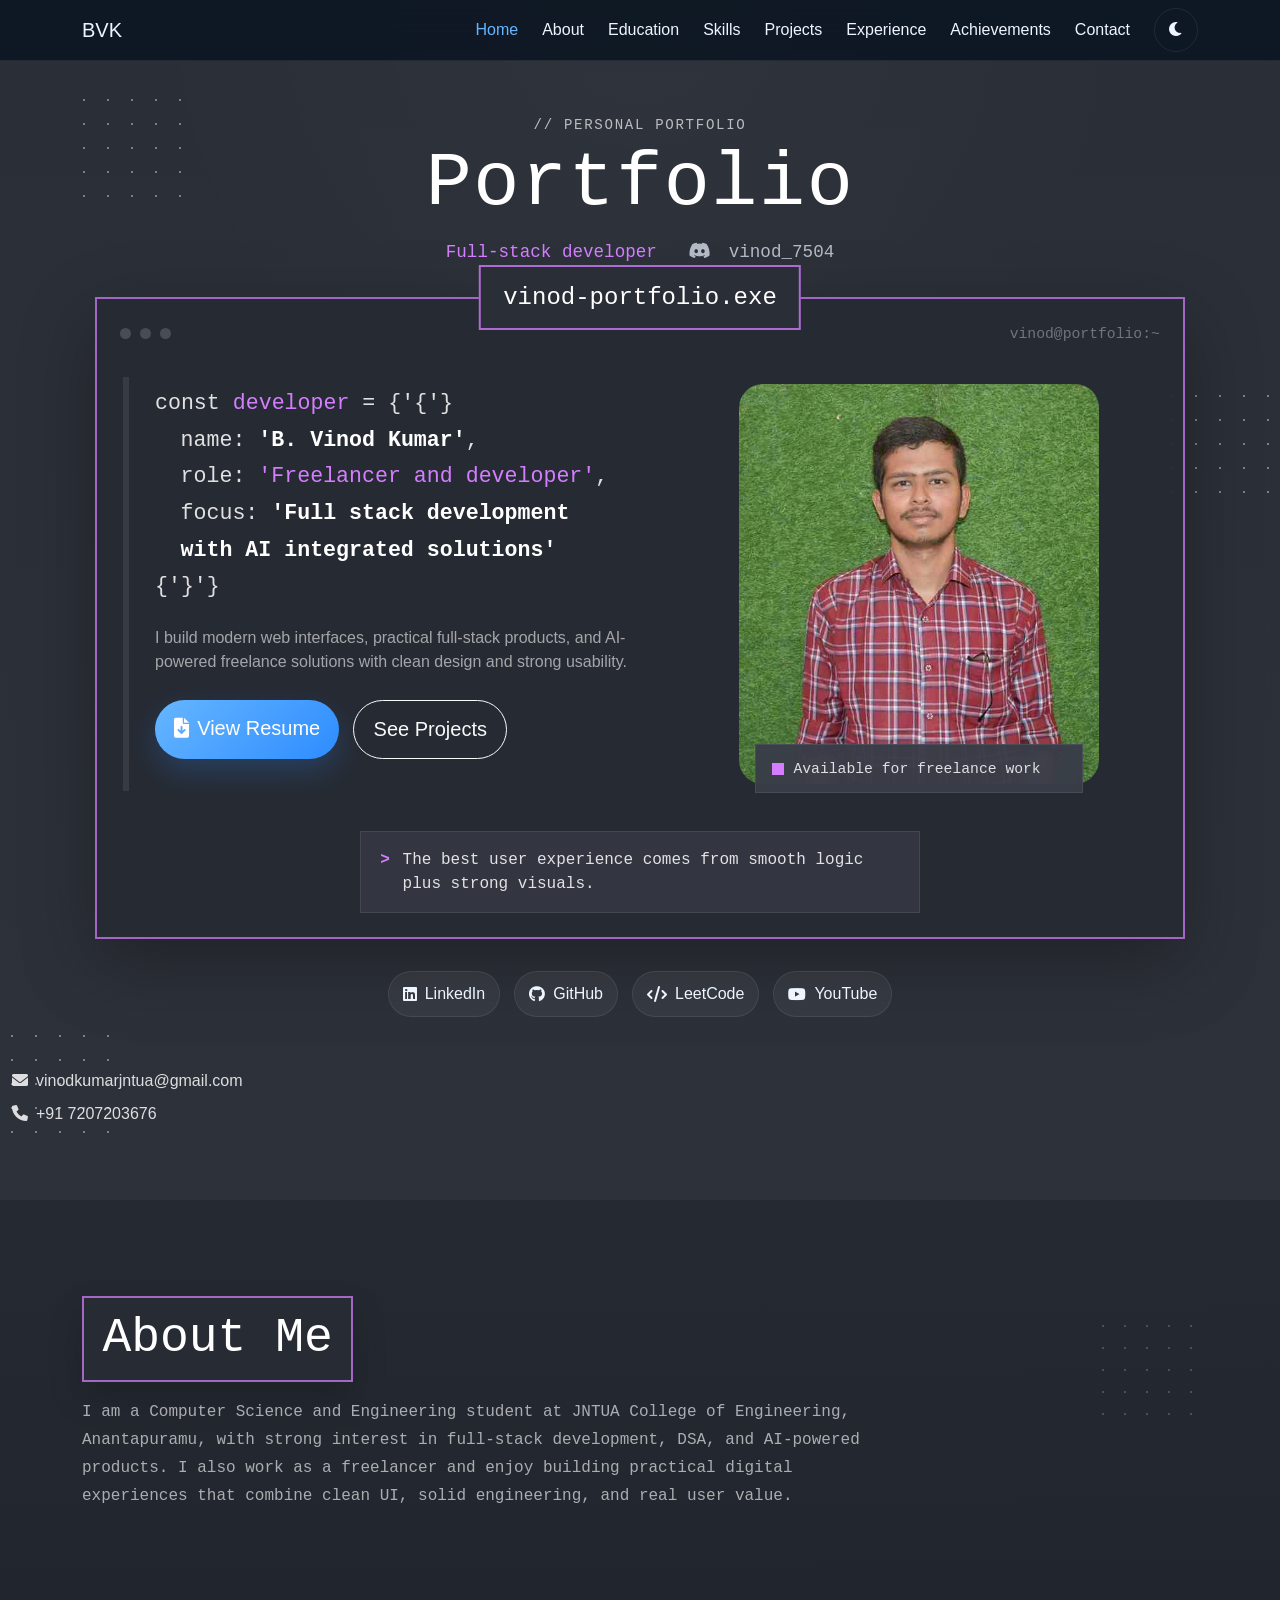
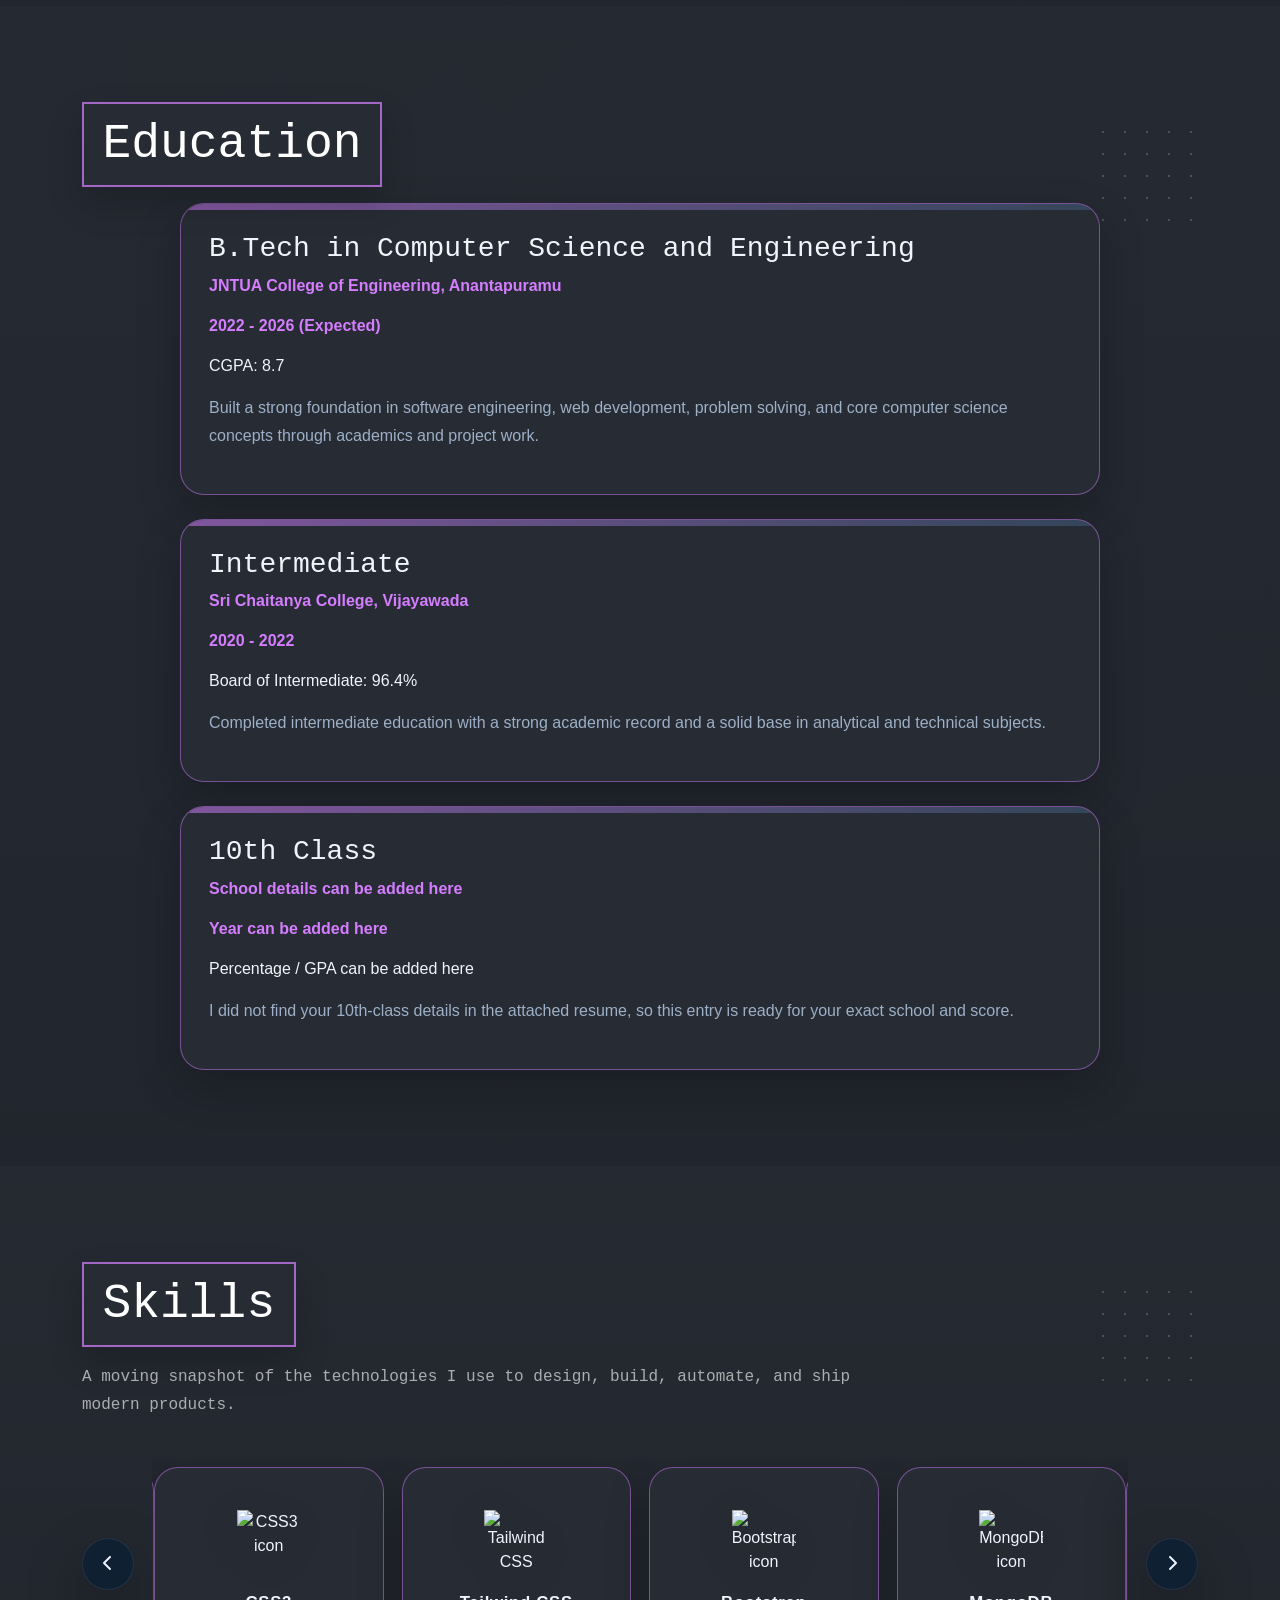
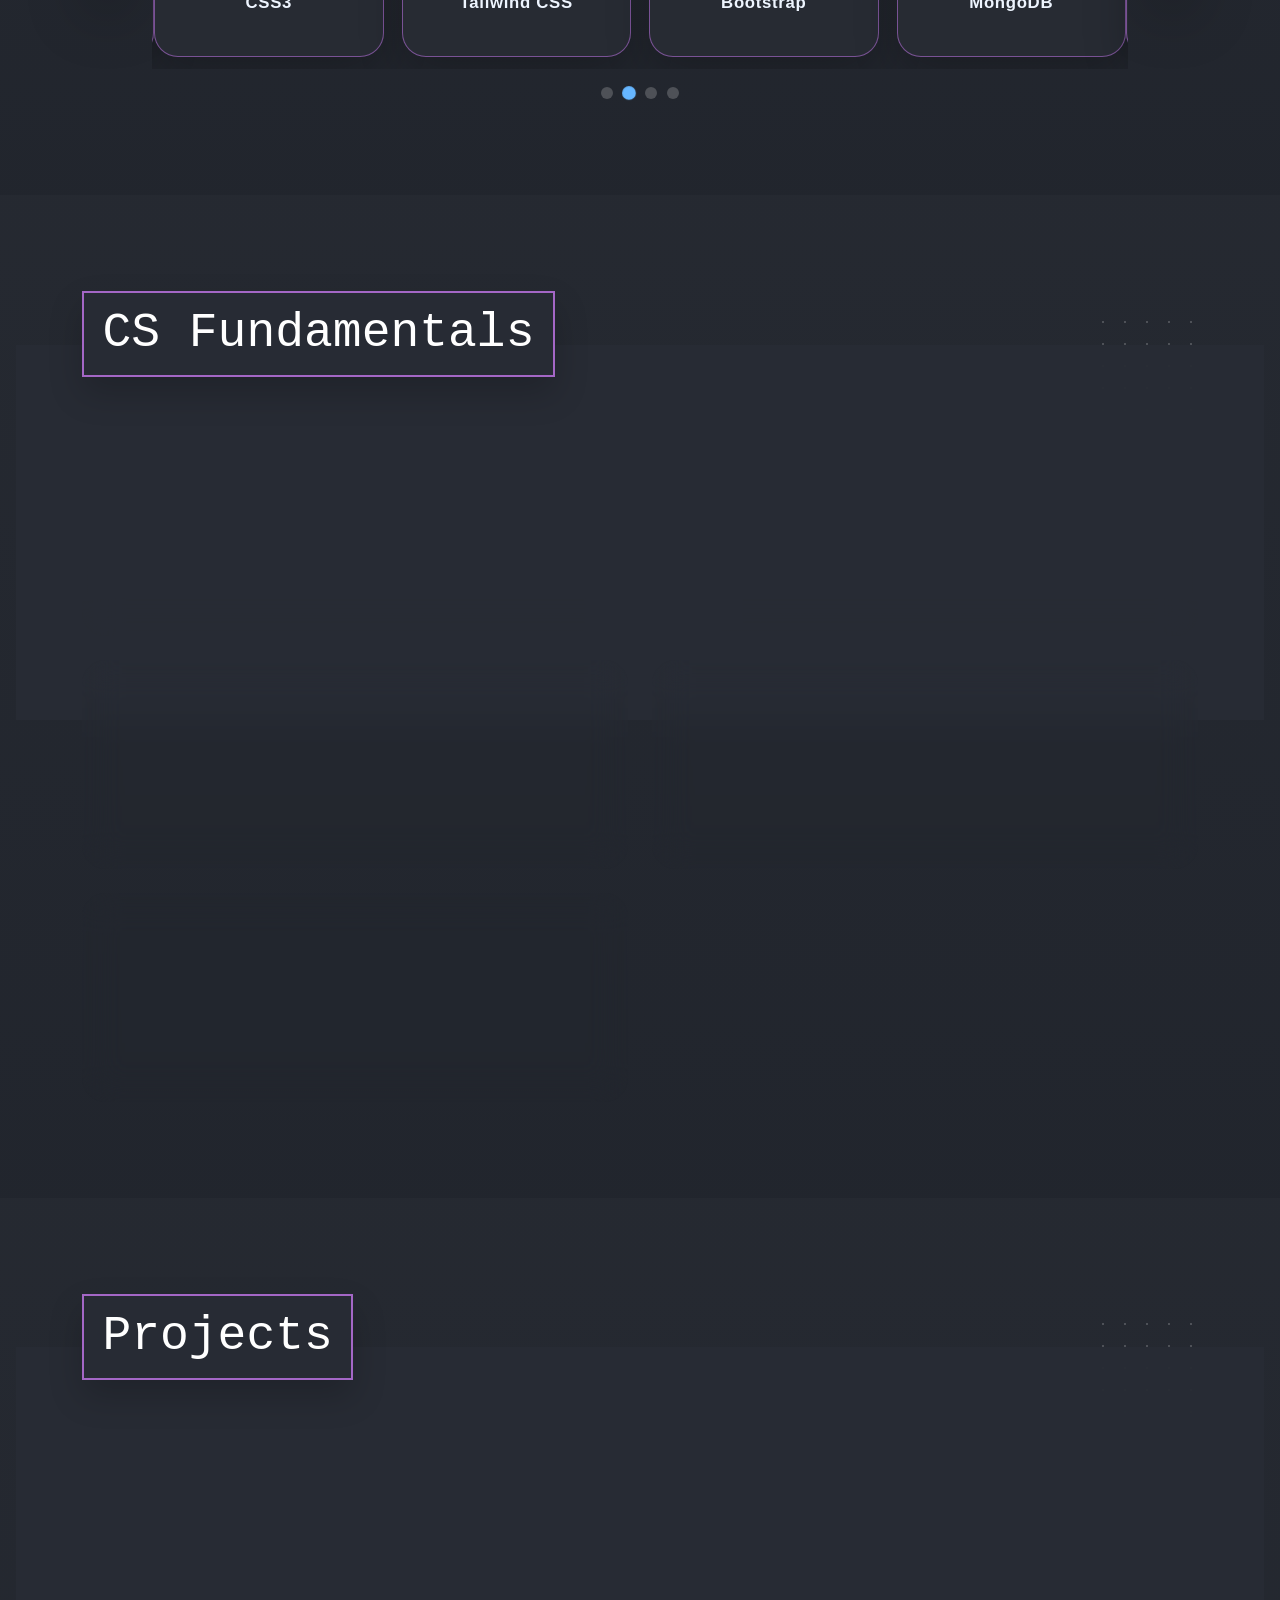
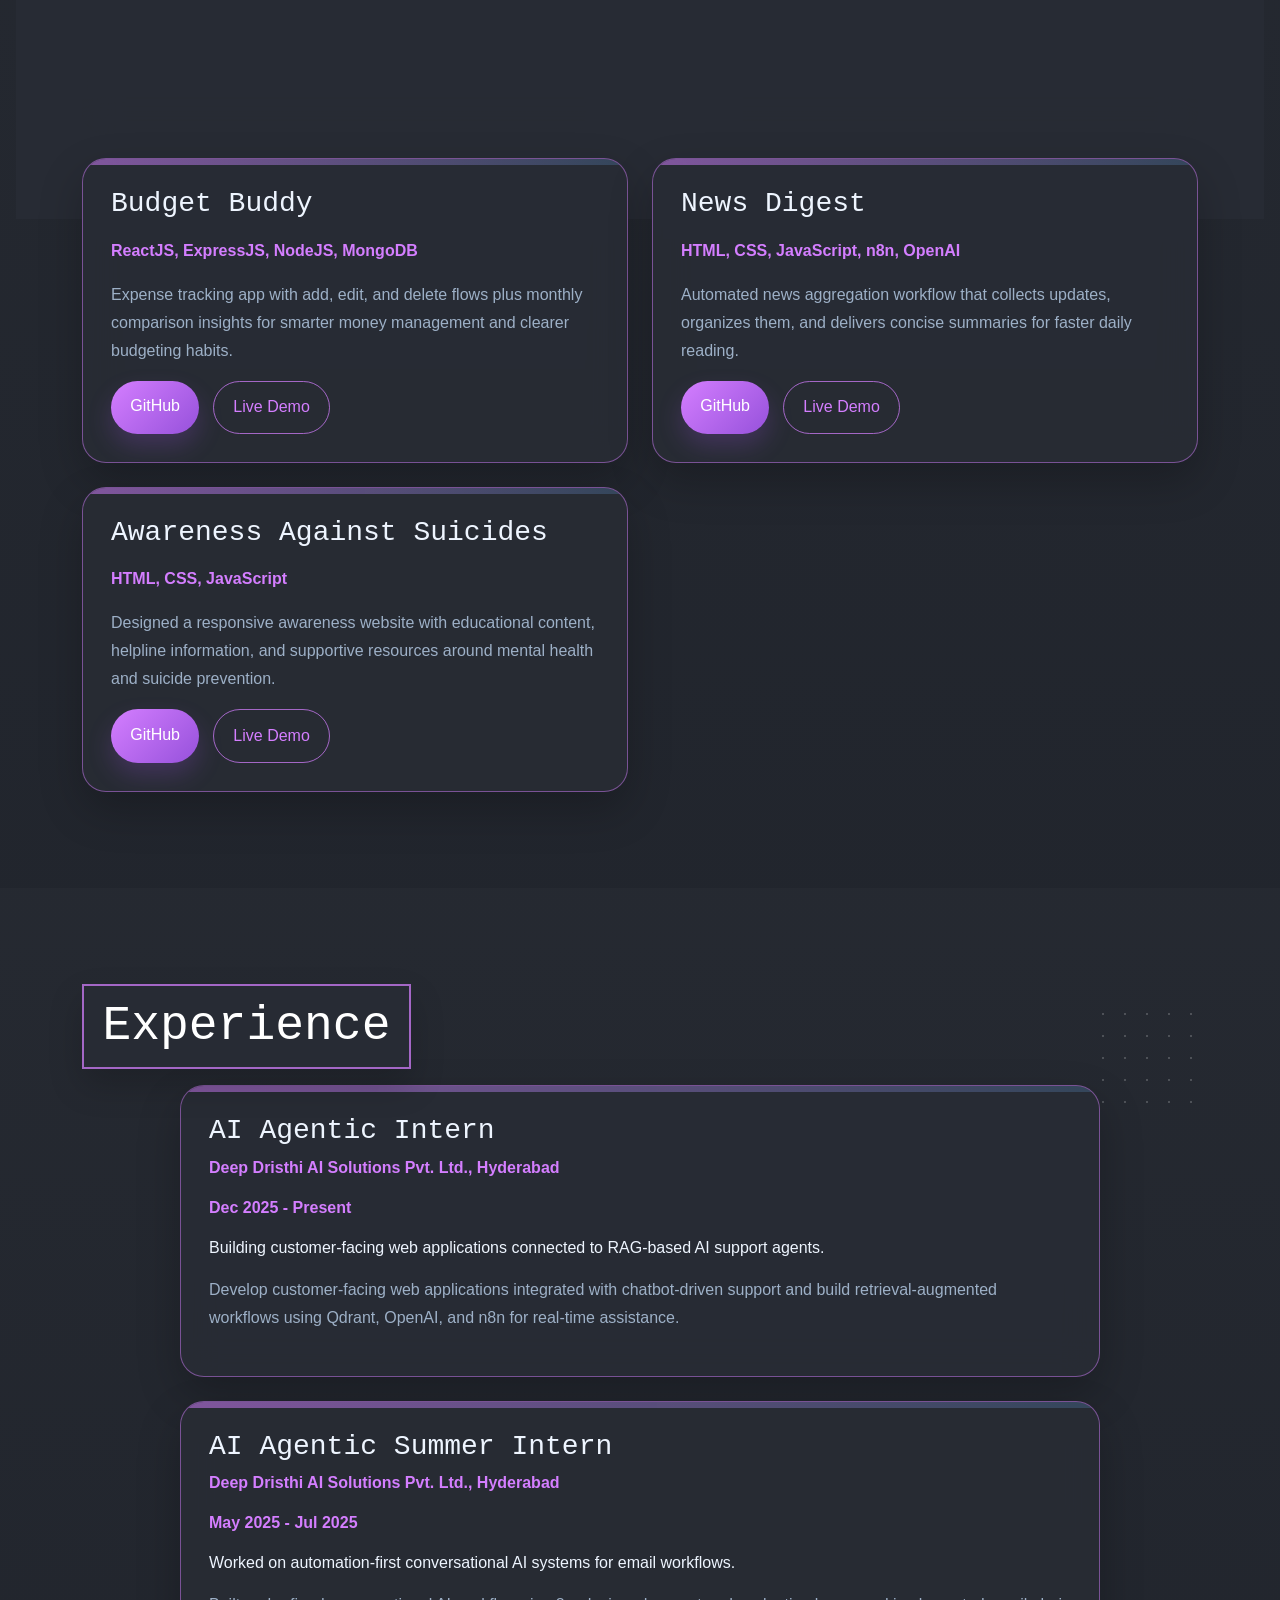
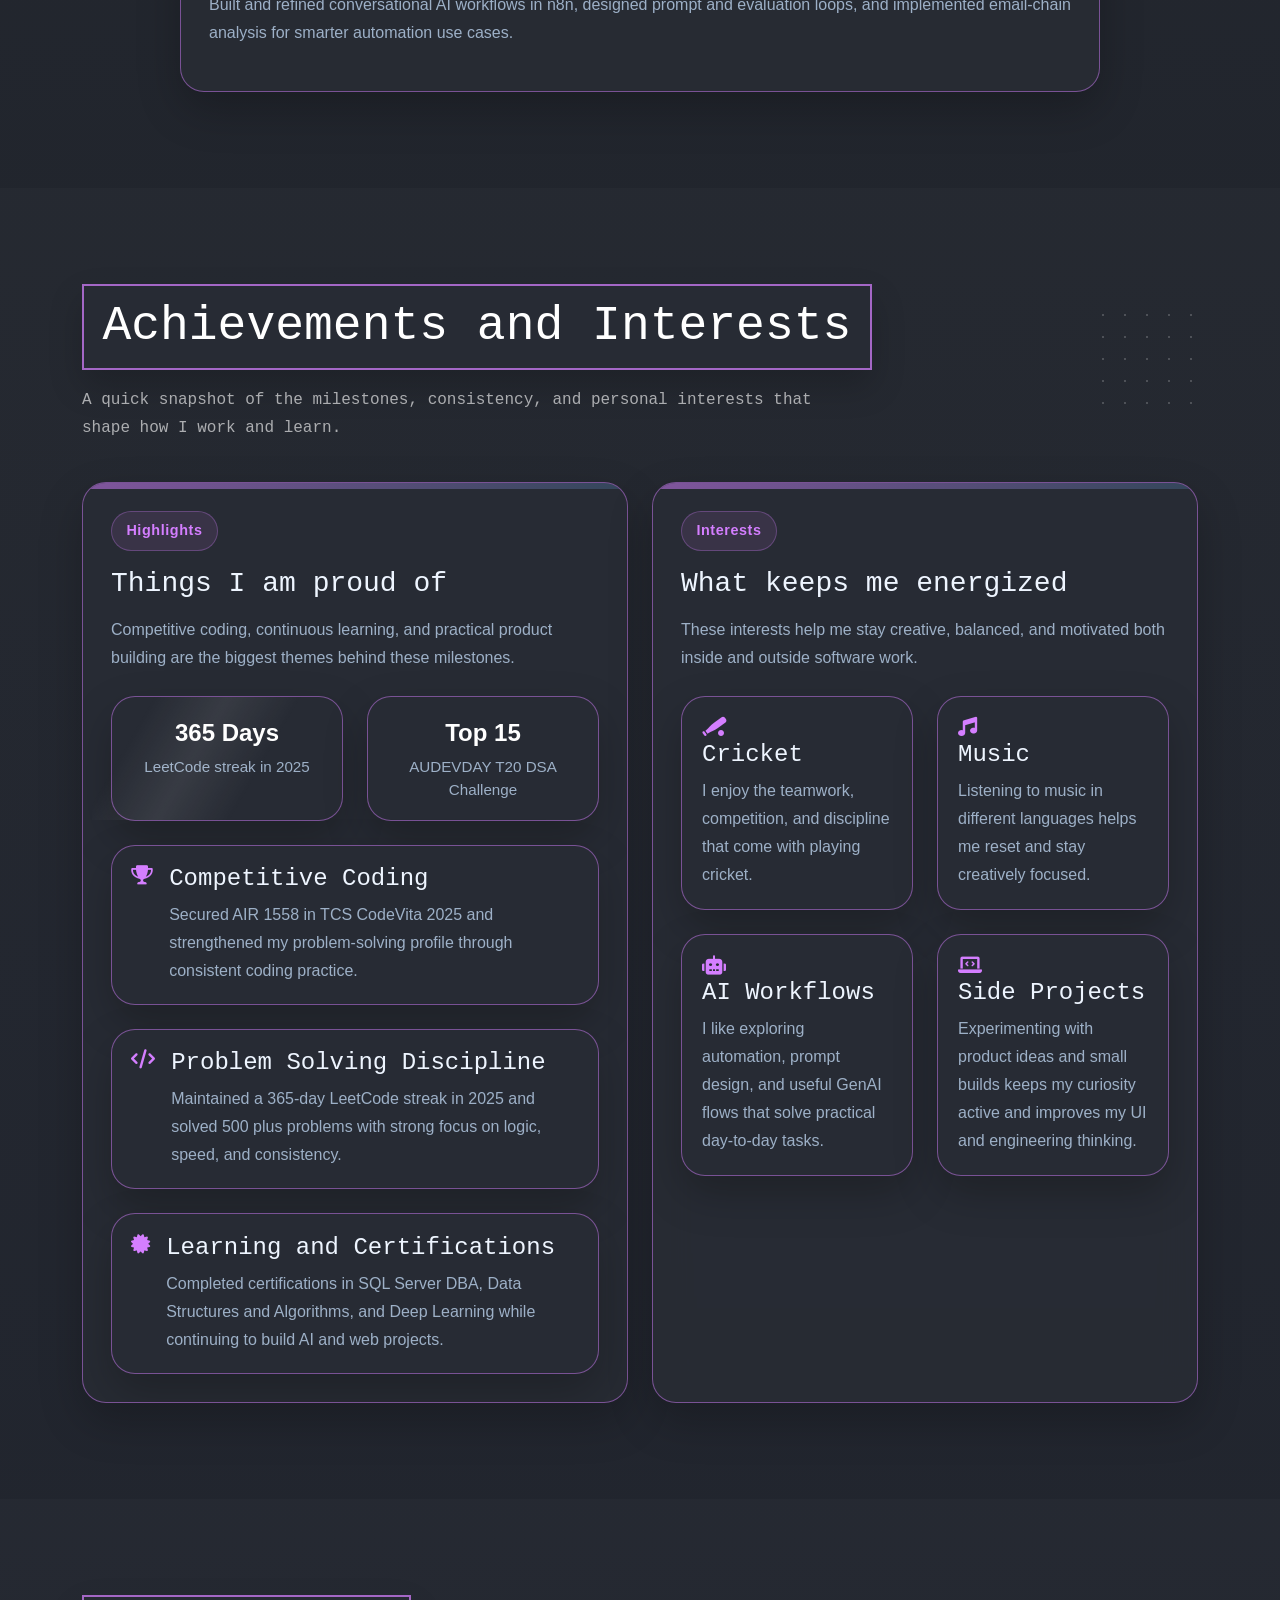
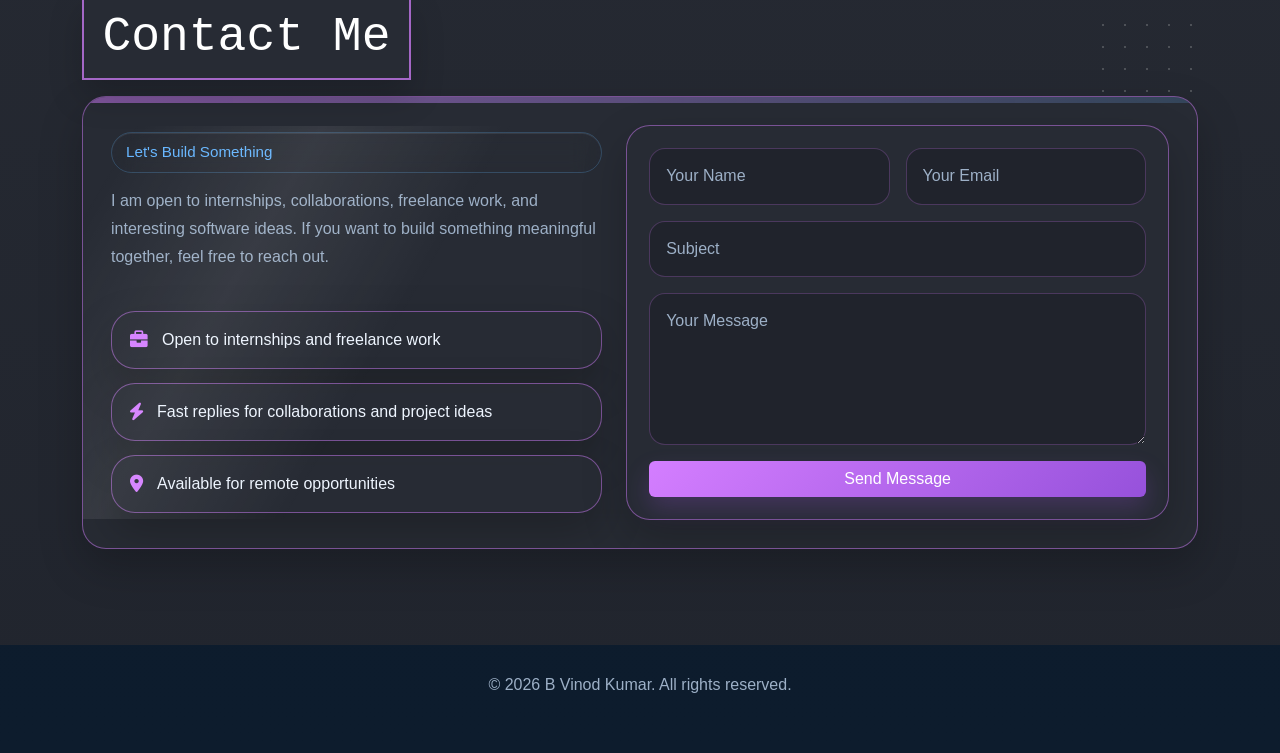
==== client/src/index.html @ 2adcfcee "add all files" ====
<!DOCTYPE html>
<html lang="en">
<head>
  <meta charset="UTF-8" />
  <meta name="viewport" content="width=device-width, initial-scale=1.0" />
  <title>B Vinod Kumar - Portfolio</title>
  <link rel="icon" type="image/svg+xml" href="data:image/svg+xml,%3Csvg xmlns='http://www.w3.org/2000/svg' viewBox='0 0 64 64'%3E%3Crect width='64' height='64' rx='8' fill='%23000000'/%3E%3Cpath d='M18 18h8l6 20 6-20h8L36 50h-8L18 18z' fill='%23ffffff'/%3E%3C/svg%3E" />
  <link href="https://cdn.jsdelivr.net/npm/bootstrap@5.3.0/dist/css/bootstrap.min.css" rel="stylesheet" />
  <link href="https://unpkg.com/aos@2.3.1/dist/aos.css" rel="stylesheet" />
  <link rel="stylesheet" href="https://cdnjs.cloudflare.com/ajax/libs/font-awesome/6.0.0/css/all.min.css" />
  <link rel="stylesheet" href="style.css" />
</head>
<body>
  <div id="intro-loader" class="intro-loader" aria-hidden="true">
    <div class="intro-loader__inner">
      <svg class="intro-loader__mark" viewBox="0 0 120 120" role="img" aria-label="V loading animation">
        <defs>
          <linearGradient id="vFill" x1="0%" y1="0%" x2="100%" y2="100%">
            <stop offset="0%" stop-color="#66b6ff"></stop>
            <stop offset="100%" stop-color="#ff8f6b"></stop>
          </linearGradient>
          <clipPath id="vClip">
            <path d="M28 20h18l14 50 14-50h18L66 98H54L28 20z"></path>
          </clipPath>
        </defs>
        <path class="intro-loader__outline" d="M28 20h18l14 50 14-50h18L66 98H54L28 20z"></path>
        <rect class="intro-loader__fill" x="0" y="0" width="120" height="120" clip-path="url(#vClip)"></rect>
      </svg>
      <p class="intro-loader__text">Loading Portfolio</p>
    </div>
  </div>

  <nav class="navbar navbar-expand-lg fixed-top">
    <div class="container">
      <a class="navbar-brand" href="#home">BVK</a>
      <button class="navbar-toggler" type="button" data-bs-toggle="collapse" data-bs-target="#navbarNav" aria-label="Toggle navigation">
        <span class="navbar-toggler-icon"></span>
      </button>
      <div class="collapse navbar-collapse" id="navbarNav">
        <ul class="navbar-nav ms-auto align-items-lg-center gap-lg-2">
          <li class="nav-item"><a class="nav-link" href="#home">Home</a></li>
          <li class="nav-item"><a class="nav-link" href="#about">About</a></li>
          <li class="nav-item"><a class="nav-link" href="#education">Education</a></li>
          <li class="nav-item"><a class="nav-link" href="#skills">Skills</a></li>
          <li class="nav-item"><a class="nav-link" href="#projects">Projects</a></li>
          <li class="nav-item"><a class="nav-link" href="#experience">Experience</a></li>
          <li class="nav-item"><a class="nav-link" href="#achievements">Achievements</a></li>
          <li class="nav-item"><a class="nav-link" href="#contact">Contact</a></li>
          <li class="nav-item ms-lg-2">
            <button id="theme-toggle" class="theme-toggle" type="button" aria-label="Toggle theme">
              <i class="fas fa-moon"></i>
            </button>
          </li>
        </ul>
      </div>
    </div>
  </nav>

  <section id="home" class="hero-section hero-terminal">
    <div class="hero-dots hero-dots--top-left" aria-hidden="true"></div>
    <div class="hero-dots hero-dots--bottom-left" aria-hidden="true"></div>
    <div class="hero-dots hero-dots--right" aria-hidden="true"></div>
    <div class="container hero-shell">
      <div class="hero-heading" data-aos="fade-up">
        <span class="hero-kicker">// Personal Portfolio</span>
        <h1 class="hero-title">Portfolio</h1>
        <div class="hero-meta-line">
          <span class="hero-role">Full-stack developer</span>
          <span class="hero-handle"><i class="fab fa-discord"></i> vinod_7504</span>
        </div>
      </div>

      <div class="hero-stage" data-aos="zoom-in-up">
        <div class="hero-floating-tag">vinod-portfolio.exe</div>
        <div class="hero-terminal-card">
          <div class="hero-terminal-bar">
            <span></span>
            <span></span>
            <span></span>
            <p>vinod@portfolio:~</p>
          </div>
          <div class="hero-terminal-body">
            <div class="hero-terminal-copy">
              <div class="hero-code-line">const <span>developer</span> = {'{'}</div>
              <div class="hero-code-line hero-code-indent">name: <strong>'B. Vinod Kumar'</strong>,</div>
              <div class="hero-code-line hero-code-indent">role: <span>'Freelancer and developer'</span>,</div>
              <div class="hero-code-line hero-code-indent">focus: <strong>'Full stack development with AI integrated solutions'</strong></div>
              <div class="hero-code-line">{'}'}</div>
              <p class="hero-terminal-description">I build modern web interfaces, practical full-stack products, and AI-powered freelance solutions with clean design and strong usability.</p>
              <div class="hero-actions">
                <a href="../public/assets/vinod_resume.pdf" class="btn btn-primary btn-lg" target="_blank" rel="noopener">
                  <i class="fas fa-file-arrow-down me-2"></i>View Resume
                </a>
                <a href="#projects" class="btn btn-outline-light btn-lg">See Projects</a>
              </div>
            </div>
            <div class="hero-visual-wrap">
              <div class="hero-shape hero-shape--one"></div>
              <div class="hero-shape hero-shape--two"></div>
              <div class="hero-visual-card">
                <img src="../public/assets/MYPIC.jpeg" alt="B Vinod Kumar" class="profile-photo hero-profile-photo" />
                <div class="hero-visual-label"><span></span> Available for freelance work</div>
              </div>
            </div>
          </div>
          <div class="hero-message-box">
            <span class="hero-message-prefix">&gt;</span>
            <p>The best user experience comes from smooth logic plus strong visuals.</p>
          </div>
        </div>
      </div>

      <div class="quick-links hero-quick-links" data-aos="fade-up">
        <a href="https://www.linkedin.com/in/vinod-kumar-062bb1277/" target="_blank" rel="noopener"><i class="fab fa-linkedin"></i>LinkedIn</a>
        <a href="https://github.com/vinod7504" target="_blank" rel="noopener"><i class="fab fa-github"></i>GitHub</a>
        <a href="https://leetcode.com/u/vinod_7504/" target="_blank" rel="noopener"><i class="fas fa-code"></i>LeetCode</a>
        <a href="https://www.youtube.com/@VinodKumar-qj3rp" target="_blank" rel="noopener"><i class="fab fa-youtube"></i>YouTube</a>
      </div>
      <div class="contact-info hero-contact" data-aos="fade-up">
        <p><i class="fas fa-envelope me-2"></i><a href="mailto:vinodkumarjntua@gmail.com">vinodkumarjntua@gmail.com</a></p>
        <p><i class="fas fa-phone me-2"></i><a href="tel:+917207203676">+91 7207203676</a></p>
      </div>
    </div>
  </section>

  <section id="about" class="section">
    <div class="container" data-aos="fade-up">
      <h2 class="section-title">About Me</h2>
      <p class="section-copy narrow">I am a Computer Science and Engineering student at JNTUA College of Engineering, Anantapuramu, with strong interest in full-stack development, DSA, and AI-powered products. I also work as a freelancer and enjoy building practical digital experiences that combine clean UI, solid engineering, and real user value.</p>
    </div>
  </section>

  <section id="education" class="section alt-section">
    <div class="container">
      <h2 class="section-title" data-aos="fade-up">Education</h2>
      <div class="timeline">
        <article class="timeline-item" data-aos="fade-right">
          <div class="timeline-content">
            <h3>B.Tech in Computer Science and Engineering</h3>
            <p class="institution">JNTUA College of Engineering, Anantapuramu</p>
            <p class="duration">2022 - 2026 (Expected)</p>
            <p class="achievement">CGPA: 8.7</p>
            <p class="details">Built a strong foundation in software engineering, web development, problem solving, and core computer science concepts through academics and project work.</p>
          </div>
        </article>
        <article class="timeline-item" data-aos="fade-left">
          <div class="timeline-content">
            <h3>Intermediate</h3>
            <p class="institution">Sri Chaitanya College, Vijayawada</p>
            <p class="duration">2020 - 2022</p>
            <p class="achievement">Board of Intermediate: 96.4%</p>
            <p class="details">Completed intermediate education with a strong academic record and a solid base in analytical and technical subjects.</p>
          </div>
        </article>
        <article class="timeline-item" data-aos="fade-right">
          <div class="timeline-content">
            <h3>10th Class</h3>
            <p class="institution">School details can be added here</p>
            <p class="duration">Year can be added here</p>
            <p class="achievement">Percentage / GPA can be added here</p>
            <p class="details">I did not find your 10th-class details in the attached resume, so this entry is ready for your exact school and score.</p>
          </div>
        </article>
      </div>
    </div>
  </section>

  <section id="skills" class="section">
    <div class="container">
      <div class="section-heading" data-aos="fade-up">
        <h2 class="section-title">Skills</h2>
        <p class="section-copy">A moving snapshot of the technologies I use to design, build, automate, and ship modern products.</p>
      </div>
      <div class="skills-carousel" data-aos="zoom-in-up">
        <button class="carousel-btn prev-btn" type="button" aria-label="Previous skill slide"><i class="fas fa-chevron-left"></i></button>
        <div class="skills-viewport">
          <div class="skills-track">
            <div class="skill-slide active">
              <div class="skill-card"><img src="https://cdn-icons-png.flaticon.com/512/5968/5968292.png" alt="JavaScript icon" class="skill-icon-image" /><span>JavaScript</span></div>
              <div class="skill-card"><img src="https://cdn-icons-png.flaticon.com/512/1126/1126012.png" alt="React icon" class="skill-icon-image" /><span>React.js</span></div>
              <div class="skill-card"><img src="https://cdn-icons-png.flaticon.com/512/5968/5968322.png" alt="Node.js icon" class="skill-icon-image" /><span>Node.js</span></div>
              <div class="skill-card"><img src="https://cdn-icons-png.flaticon.com/512/919/919825.png" alt="Express icon" class="skill-icon-image" /><span>Express.js</span></div>
            </div>
            <div class="skill-slide">
              <div class="skill-card"><img src="https://cdn-icons-png.flaticon.com/512/732/732190.png" alt="CSS3 icon" class="skill-icon-image" /><span>CSS3</span></div>
              <div class="skill-card"><img src="https://cdn-icons-png.flaticon.com/512/5968/5968381.png" alt="Tailwind CSS icon" class="skill-icon-image" /><span>Tailwind CSS</span></div>
              <div class="skill-card"><img src="https://cdn-icons-png.flaticon.com/512/5968/5968672.png" alt="Bootstrap icon" class="skill-icon-image" /><span>Bootstrap</span></div>
              <div class="skill-card"><img src="https://cdn-icons-png.flaticon.com/512/5968/5968342.png" alt="MongoDB icon" class="skill-icon-image" /><span>MongoDB</span></div>
            </div>
            <div class="skill-slide">
              <div class="skill-card"><img src="https://cdn-icons-png.flaticon.com/512/4248/4248443.png" alt="SQL icon" class="skill-icon-image" /><span>SQL</span></div>
              <div class="skill-card"><img src="https://cdn.jsdelivr.net/gh/devicons/devicon/icons/docker/docker-original.svg" alt="Docker icon" class="skill-icon-image" /><span>Docker</span></div>
              <div class="skill-card"><img src="https://cdn-icons-png.flaticon.com/512/733/733553.png" alt="GitHub icon" class="skill-icon-image" /><span>GitHub</span></div>
              <div class="skill-card"><img src="https://cdn-icons-png.flaticon.com/512/5968/5968875.png" alt="Postman icon" class="skill-icon-image" /><span>Postman</span></div>
            </div>
            <div class="skill-slide">
              <div class="skill-card"><img src="[data-uri]" alt="n8n icon" class="skill-icon-image" /><span>n8n</span></div>
              <div class="skill-card"><img src="https://cdn-icons-png.flaticon.com/512/6124/6124995.png" alt="OpenAI icon" class="skill-icon-image" /><span>OpenAI</span></div>
              <div class="skill-card"><img src="https://cdn-icons-png.flaticon.com/512/13617/13617210.png" alt="RAG icon" class="skill-icon-image" /><span>RAG</span></div>
              <div class="skill-card"><img src="https://cdn-icons-png.flaticon.com/512/1055/1055687.png" alt="Prompt engineering icon" class="skill-icon-image" /><span>Prompt Engineering</span></div>
            </div>
          </div>
        </div>
        <button class="carousel-btn next-btn" type="button" aria-label="Next skill slide"><i class="fas fa-chevron-right"></i></button>
      </div>
      <div class="carousel-dots" aria-label="Skill slide navigation">
        <button class="carousel-dot active" type="button" data-slide="0" aria-label="Go to slide 1"></button>
        <button class="carousel-dot" type="button" data-slide="1" aria-label="Go to slide 2"></button>
        <button class="carousel-dot" type="button" data-slide="2" aria-label="Go to slide 3"></button>
        <button class="carousel-dot" type="button" data-slide="3" aria-label="Go to slide 4"></button>
      </div>
    </div>
  </section>

  <section id="cs-fundamentals" class="section alt-section">
    <div class="container">
      <h2 class="section-title" data-aos="fade-up">CS Fundamentals</h2>
      <div class="fundamentals-grid">
        <article class="fundamental-card" data-aos="fade-up">
          <h3>Data Structures and Algorithms</h3>
          <ul>
            <li>Arrays, linked lists, stacks, and queues</li>
            <li>Trees, graphs, recursion, and dynamic programming</li>
            <li>Problem solving in Java with interview-style practice</li>
          </ul>
        </article>
        <article class="fundamental-card" data-aos="fade-up" data-aos-delay="100">
          <h3>Operating Systems</h3>
          <ul>
            <li>Process handling and scheduling basics</li>
            <li>Memory management and synchronization</li>
            <li>System-level problem solving concepts</li>
          </ul>
        </article>
        <article class="fundamental-card" data-aos="fade-up" data-aos-delay="200">
          <h3>DBMS</h3>
          <ul>
            <li>Relational design and normalization</li>
            <li>SQL querying and schema thinking</li>
            <li>Practical database modeling concepts</li>
          </ul>
        </article>
        <article class="fundamental-card" data-aos="fade-up" data-aos-delay="300">
          <h3>OOPS</h3>
          <ul>
            <li>Encapsulation, inheritance, polymorphism</li>
            <li>Reusable object-oriented design thinking</li>
            <li>Applied in Java-based problem solving</li>
          </ul>
        </article>
        <article class="fundamental-card" data-aos="fade-up" data-aos-delay="400">
          <h3>Computer Networks</h3>
          <ul>
            <li>Networking layers and communication flow</li>
            <li>Protocols, requests, and data transfer basics</li>
            <li>Useful foundation for web application delivery</li>
          </ul>
        </article>
      </div>
    </div>
  </section>

  <section id="projects" class="section">
    <div class="container">
      <h2 class="section-title" data-aos="fade-up">Projects</h2>
      <div class="project-grid">
        <article class="project-card" data-aos="fade-up">
          <h3>AI Chatbot Agent Platform</h3>
          <p class="project-tech">React.js, Node.js, Express.js, n8n, REST APIs</p>
          <p>Built a customer-specific AI chatbot platform with QR-based sharing, SMS authentication, and workflow automation for real-world business support conversations.</p>
          <div class="project-links">
            <a href="https://github.com/vinod7504" target="_blank" rel="noopener" class="btn btn-primary">GitHub</a>
          </div>
        </article>
        <article class="project-card" data-aos="fade-up" data-aos-delay="100">
          <h3>Samvid - Knowledge Gain with Less Time</h3>
          <p class="project-tech">HTML, CSS, JavaScript, n8n</p>
          <p>Summarizes YouTube content by extracting audio, transcribing it, and generating concise AI-powered notes so learners can absorb key ideas faster.</p>
          <div class="project-links">
            <a href="https://github.com/vinod7504/Samvid" target="_blank" rel="noopener" class="btn btn-primary">GitHub</a>
            <a href="https://vinod7504.github.io/Samvid/" target="_blank" rel="noopener" class="btn btn-outline-primary">Live Demo</a>
          </div>
        </article>
        <article class="project-card" data-aos="fade-up" data-aos-delay="200">
          <h3>Budget Buddy</h3>
          <p class="project-tech">ReactJS, ExpressJS, NodeJS, MongoDB</p>
          <p>Expense tracking app with add, edit, and delete flows plus monthly comparison insights for smarter money management and clearer budgeting habits.</p>
          <div class="project-links">
            <a href="https://github.com/vinod7504" target="_blank" rel="noopener" class="btn btn-primary">GitHub</a>
            <a href="https://budget-buddy-woad.vercel.app/" target="_blank" rel="noopener" class="btn btn-outline-primary">Live Demo</a>
          </div>
        </article>
        <article class="project-card" data-aos="fade-up" data-aos-delay="300">
          <h3>News Digest</h3>
          <p class="project-tech">HTML, CSS, JavaScript, n8n, OpenAI</p>
          <p>Automated news aggregation workflow that collects updates, organizes them, and delivers concise summaries for faster daily reading.</p>
          <div class="project-links">
            <a href="https://github.com/vinod7504/news-digest" target="_blank" rel="noopener" class="btn btn-primary">GitHub</a>
            <a href="https://vinod7504.github.io/news-digest/" target="_blank" rel="noopener" class="btn btn-outline-primary">Live Demo</a>
          </div>
        </article>
        <article class="project-card" data-aos="fade-up" data-aos-delay="400">
          <h3>Awareness Against Suicides</h3>
          <p class="project-tech">HTML, CSS, JavaScript</p>
          <p>Designed a responsive awareness website with educational content, helpline information, and supportive resources around mental health and suicide prevention.</p>
          <div class="project-links">
            <a href="https://github.com/vinod7504/CSP1" target="_blank" rel="noopener" class="btn btn-primary">GitHub</a>
            <a href="https://vinod7504.github.io/CSP1/index.html" target="_blank" rel="noopener" class="btn btn-outline-primary">Live Demo</a>
          </div>
        </article>
      </div>
    </div>
  </section>

  <section id="experience" class="section alt-section">
    <div class="container">
      <h2 class="section-title" data-aos="fade-up">Experience</h2>
      <div class="timeline">
        <article class="timeline-item" data-aos="fade-right">
          <div class="timeline-content">
            <h3>AI Agentic Intern</h3>
            <p class="institution">Deep Dristhi AI Solutions Pvt. Ltd., Hyderabad</p>
            <p class="duration">Dec 2025 - Present</p>
            <p class="achievement">Building customer-facing web applications connected to RAG-based AI support agents.</p>
            <p class="details">Develop customer-facing web applications integrated with chatbot-driven support and build retrieval-augmented workflows using Qdrant, OpenAI, and n8n for real-time assistance.</p>
          </div>
        </article>
        <article class="timeline-item" data-aos="fade-left">
          <div class="timeline-content">
            <h3>AI Agentic Summer Intern</h3>
            <p class="institution">Deep Dristhi AI Solutions Pvt. Ltd., Hyderabad</p>
            <p class="duration">May 2025 - Jul 2025</p>
            <p class="achievement">Worked on automation-first conversational AI systems for email workflows.</p>
            <p class="details">Built and refined conversational AI workflows in n8n, designed prompt and evaluation loops, and implemented email-chain analysis for smarter automation use cases.</p>
          </div>
        </article>
      </div>
    </div>
  </section>

  <section id="achievements" class="section">
    <div class="container">
      <div class="section-heading" data-aos="fade-up">
        <h2 class="section-title">Achievements and Interests</h2>
        <p class="section-copy">A quick snapshot of the milestones, consistency, and personal interests that shape how I work and learn.</p>
      </div>
      <div class="achievement-showcase">
        <article class="achievement-panel" data-aos="fade-up">
          <div class="achievement-panel-header">
            <span class="achievement-badge">Highlights</span>
            <h3 class="achievement-section-title">Things I am proud of</h3>
            <p class="achievement-panel-copy">Competitive coding, continuous learning, and practical product building are the biggest themes behind these milestones.</p>
          </div>
          <div class="achievement-stats">
            <div class="achievement-stat">
              <strong>365 Days</strong>
              <span>LeetCode streak in 2025</span>
            </div>
            <div class="achievement-stat">
              <strong>Top 15</strong>
              <span>AUDEVDAY T20 DSA Challenge</span>
            </div>
          </div>
          <div class="achievement-cards">
            <div class="achievement-card-item">
              <i class="fas fa-trophy"></i>
              <div>
                <h4>Competitive Coding</h4>
                <p>Secured AIR 1558 in TCS CodeVita 2025 and strengthened my problem-solving profile through consistent coding practice.</p>
              </div>
            </div>
            <div class="achievement-card-item">
              <i class="fas fa-code"></i>
              <div>
                <h4>Problem Solving Discipline</h4>
                <p>Maintained a 365-day LeetCode streak in 2025 and solved 500 plus problems with strong focus on logic, speed, and consistency.</p>
              </div>
            </div>
            <div class="achievement-card-item">
              <i class="fas fa-certificate"></i>
              <div>
                <h4>Learning and Certifications</h4>
                <p>Completed certifications in SQL Server DBA, Data Structures and Algorithms, and Deep Learning while continuing to build AI and web projects.</p>
              </div>
            </div>
          </div>
        </article>
        <article class="achievement-panel" data-aos="fade-up" data-aos-delay="100">
          <div class="achievement-panel-header">
            <span class="achievement-badge">Interests</span>
            <h3 class="achievement-section-title">What keeps me energized</h3>
            <p class="achievement-panel-copy">These interests help me stay creative, balanced, and motivated both inside and outside software work.</p>
          </div>
          <div class="interest-grid">
            <div class="interest-tile">
              <i class="fas fa-baseball-bat-ball"></i>
              <h4>Cricket</h4>
              <p>I enjoy the teamwork, competition, and discipline that come with playing cricket.</p>
            </div>
            <div class="interest-tile">
              <i class="fas fa-music"></i>
              <h4>Music</h4>
              <p>Listening to music in different languages helps me reset and stay creatively focused.</p>
            </div>
            <div class="interest-tile">
              <i class="fas fa-robot"></i>
              <h4>AI Workflows</h4>
              <p>I like exploring automation, prompt design, and useful GenAI flows that solve practical day-to-day tasks.</p>
            </div>
            <div class="interest-tile">
              <i class="fas fa-laptop-code"></i>
              <h4>Side Projects</h4>
              <p>Experimenting with product ideas and small builds keeps my curiosity active and improves my UI and engineering thinking.</p>
            </div>
          </div>
        </article>
      </div>
    </div>
  </section>

  <section id="contact" class="section alt-section">
    <div class="container">
      <h2 class="section-title" data-aos="fade-up">Contact Me</h2>
      <div class="contact-shell" data-aos="fade-up">
        <div class="contact-shell-grid">
          <div class="contact-copy">
            <span class="eyebrow">Let's Build Something</span>
            <p class="contact-intro">I am open to internships, collaborations, freelance work, and interesting software ideas. If you want to build something meaningful together, feel free to reach out.</p>
            <div class="contact-highlights">
              <div class="contact-highlight"><i class="fas fa-briefcase"></i><span>Open to internships and freelance work</span></div>
              <div class="contact-highlight"><i class="fas fa-bolt"></i><span>Fast replies for collaborations and project ideas</span></div>
              <div class="contact-highlight"><i class="fas fa-location-dot"></i><span>Available for remote opportunities</span></div>
            </div>
          </div>
          <div class="contact-form-wrap">
            <form id="contact-form" action="https://formsubmit.co/vinodkumarjntua@gmail.com" method="POST">
              <input type="hidden" name="_captcha" value="false" />
              <input type="hidden" name="_template" value="box" />
              <input type="hidden" name="_autoresponse" value="Thank you for contacting me. I will get back to you soon." />
              <div class="row g-3">
                <div class="col-md-6"><input type="text" name="name" class="form-control" placeholder="Your Name" required /></div>
                <div class="col-md-6"><input type="email" name="email" class="form-control" placeholder="Your Email" required /></div>
                <div class="col-12"><input type="text" name="subject" class="form-control" placeholder="Subject" required /></div>
                <div class="col-12"><textarea name="message" class="form-control" rows="5" placeholder="Your Message" required></textarea></div>
                <div class="col-12"><button type="submit" class="btn btn-primary w-100">Send Message</button></div>
              </div>
            </form>
          </div>
        </div>
      </div>
    </div>
  </section>

  <footer class="footer">
    <div class="container text-center">
      <p>&copy; 2026 B Vinod Kumar. All rights reserved.</p>
    </div>
  </footer>

  <script src="https://cdn.jsdelivr.net/npm/bootstrap@5.3.0/dist/js/bootstrap.bundle.min.js"></script>
  <script src="https://unpkg.com/aos@2.3.1/dist/aos.js"></script>
  <script src="script.js"></script>
</body>
</html>
---- client/src/style.css ----
﻿.intro-loader {
    position: fixed;
    inset: 0;
    display: grid;
    place-items: center;
    background:
        radial-gradient(circle at 20% 20%, rgba(102, 182, 255, 0.18), transparent 20%),
        radial-gradient(circle at 80% 25%, rgba(255, 143, 107, 0.14), transparent 18%),
        linear-gradient(180deg, #08131f 0%, #0a1726 50%, #0d1c2d 100%);
    z-index: 2000;
    transition: opacity 0.7s ease, visibility 0.7s ease;
}

.intro-loader.is-hidden {
    opacity: 0;
    visibility: hidden;
}

.intro-loader__inner {
    display: grid;
    justify-items: center;
    gap: 1rem;
}

.intro-loader__mark {
    width: min(180px, 38vw);
    filter: drop-shadow(0 0 35px rgba(102, 182, 255, 0.18));
}

.intro-loader__outline {
    fill: transparent;
    stroke: rgba(255, 255, 255, 0.9);
    stroke-width: 4;
    stroke-linejoin: round;
    stroke-dasharray: 260;
    stroke-dashoffset: 260;
    animation: loader-draw 0.9s ease forwards;
}

.intro-loader__fill {
    fill: url(#vFill);
    transform-box: fill-box;
    transform-origin: center bottom;
    transform: scaleY(0);
    animation: loader-fill 1s 0.55s ease forwards;
}

.intro-loader__text {
    margin: 0;
    color: rgba(238, 245, 255, 0.82);
    letter-spacing: 0.28em;
    text-transform: uppercase;
    font-size: 0.8rem;
    animation: loader-pulse 1.4s ease-in-out infinite;
}

@keyframes loader-draw {
    to {
        stroke-dashoffset: 0;
    }
}

@keyframes loader-fill {
    to {
        transform: scaleY(1);
    }
}

@keyframes loader-pulse {
    0%,
    100% {
        opacity: 0.45;
    }
    50% {
        opacity: 1;
    }
}
:root {
    --bg: #07131f;
    --surface: #102033;
    --surface-2: #16283f;
    --surface-3: rgba(15, 31, 50, 0.72);
    --text: #eef5ff;
    --muted: #9db0c7;
    --primary: #66b6ff;
    --accent: #ff8f6b;
    --border: rgba(255, 255, 255, 0.08);
    --border-strong: rgba(255, 255, 255, 0.18);
    --shadow: 0 24px 60px rgba(0, 0, 0, 0.28);
    --glow: 0 0 80px rgba(102, 182, 255, 0.12);
}

body.dark-mode {
    --bg: #f5f7fb;
    --surface: #ffffff;
    --surface-2: #edf3fa;
    --surface-3: rgba(255, 255, 255, 0.88);
    --text: #102033;
    --muted: #5e7088;
    --primary: #2f80ed;
    --accent: #f27a54;
    --border: rgba(16, 32, 51, 0.08);
    --border-strong: rgba(16, 32, 51, 0.16);
    --shadow: 0 18px 40px rgba(31, 51, 73, 0.08);
    --glow: 0 0 80px rgba(47, 128, 237, 0.08);
}

* {
    box-sizing: border-box;
}

html {
    scroll-behavior: smooth;
}

body {
    margin: 0;
    font-family: "Segoe UI", Tahoma, Geneva, Verdana, sans-serif;
    background:
        radial-gradient(circle at 12% 14%, rgba(102, 182, 255, 0.16), transparent 24%),
        radial-gradient(circle at 88% 12%, rgba(255, 143, 107, 0.1), transparent 22%),
        linear-gradient(180deg, #08131f 0%, #0a1726 46%, #0d1c2d 100%);
    color: var(--text);
    transition: background-color 0.3s ease, color 0.3s ease;
    overflow-x: hidden;
}

body.dark-mode {
    background:
        radial-gradient(circle at 10% 10%, rgba(47, 128, 237, 0.08), transparent 22%),
        radial-gradient(circle at 90% 12%, rgba(242, 122, 84, 0.06), transparent 20%),
        linear-gradient(180deg, #f8fbff 0%, #f2f6fb 52%, #edf2f8 100%);
}

body::before,
body::after {
    content: "";
    position: fixed;
    inset: 0;
    pointer-events: none;
    z-index: -1;
}

body::before {
    background-image:
        linear-gradient(rgba(255, 255, 255, 0.03) 1px, transparent 1px),
        linear-gradient(90deg, rgba(255, 255, 255, 0.03) 1px, transparent 1px);
    background-size: 48px 48px;
    mask-image: radial-gradient(circle at center, black 42%, transparent 92%);
    opacity: 0.28;
}

body.dark-mode::before {
    background-image:
        linear-gradient(rgba(16, 32, 51, 0.03) 1px, transparent 1px),
        linear-gradient(90deg, rgba(16, 32, 51, 0.03) 1px, transparent 1px);
    opacity: 0.2;
}

body::after {
    background:
        radial-gradient(circle at 20% 22%, rgba(102, 182, 255, 0.12), transparent 15rem),
        radial-gradient(circle at 78% 28%, rgba(255, 143, 107, 0.08), transparent 13rem);
    filter: blur(34px);
    opacity: 0.82;
}

body.dark-mode::after {
    background:
        radial-gradient(circle at 18% 18%, rgba(47, 128, 237, 0.07), transparent 14rem),
        radial-gradient(circle at 82% 24%, rgba(242, 122, 84, 0.05), transparent 12rem);
    opacity: 0.75;
}

img {
    max-width: 100%;
    display: block;
}

.section,
.hero-section,
.footer {
    position: relative;
}

.section {
    padding: 96px 0;
}

.alt-section {
    background: linear-gradient(180deg, rgba(255, 255, 255, 0.03), rgba(255, 255, 255, 0.018));
}

body.dark-mode .alt-section {
    background: linear-gradient(180deg, rgba(255, 255, 255, 0.76), rgba(255, 255, 255, 0.58));
}

.section::before,
.hero-section::before {
    content: "";
    position: absolute;
    inset: 0;
    pointer-events: none;
}

.section::before {
    background:
        radial-gradient(circle at top center, rgba(255, 255, 255, 0.03), transparent 42%),
        linear-gradient(180deg, transparent, rgba(255, 255, 255, 0.012), transparent);
    opacity: 0.8;
}

body.dark-mode .section::before {
    background:
        radial-gradient(circle at top center, rgba(47, 128, 237, 0.025), transparent 42%),
        linear-gradient(180deg, transparent, rgba(16, 32, 51, 0.02), transparent);
}

.navbar {
    background: rgba(7, 19, 31, 0.78);
    backdrop-filter: blur(18px);
    border-bottom: 1px solid var(--border);
    transition: background-color 0.3s ease, box-shadow 0.3s ease;
}

body.dark-mode .navbar {
    background: rgba(245, 247, 251, 0.8);
}

.navbar.navbar-scrolled {
    box-shadow: 0 10px 30px rgba(0, 0, 0, 0.16);
}

.navbar-brand,
.nav-link {
    color: var(--text) !important;
}

.nav-link.active,
.nav-link:hover,
.navbar-brand:hover {
    color: var(--primary) !important;
}

.navbar-toggler {
    border: 1px solid var(--border);
}

.navbar-toggler:focus {
    box-shadow: none;
}

.navbar-toggler-icon {
    filter: invert(1);
}

body.dark-mode .navbar-toggler-icon {
    filter: invert(0.12);
}

.theme-toggle {
    width: 44px;
    height: 44px;
    border-radius: 999px;
    border: 1px solid var(--border);
    background: transparent;
    color: var(--text);
    transition: transform 0.2s ease, border-color 0.2s ease, background-color 0.2s ease;
}

.theme-toggle:hover {
    transform: translateY(-2px);
    border-color: var(--border-strong);
    background: rgba(255, 255, 255, 0.06);
}

.hero-section {
    overflow: hidden;
    min-height: 100svh;
}

.hero-section::before {
    background:
        radial-gradient(circle at 16% 38%, rgba(102, 182, 255, 0.14), transparent 24rem),
        radial-gradient(circle at 80% 20%, rgba(255, 143, 107, 0.1), transparent 18rem);
    z-index: 0;
}

body.dark-mode .hero-section::before {
    background:
        radial-gradient(circle at 16% 38%, rgba(47, 128, 237, 0.07), transparent 24rem),
        radial-gradient(circle at 80% 20%, rgba(242, 122, 84, 0.05), transparent 18rem);
}

.hero-section .container,
.section .container,
.footer .container {
    position: relative;
    z-index: 1;
}

.eyebrow {
    display: inline-block;
    margin-bottom: 14px;
    padding: 8px 14px;
    border: 1px solid rgba(102, 182, 255, 0.24);
    border-radius: 999px;
    color: var(--primary);
    font-size: 0.95rem;
    backdrop-filter: blur(14px);
    box-shadow: inset 0 1px 0 rgba(255, 255, 255, 0.08);
}

.profile-photo-container {
    width: min(320px, 82vw);
    aspect-ratio: 1;
    border-radius: 32px;
    padding: 10px;
    margin: 0 auto;
    background: linear-gradient(135deg, rgba(102, 182, 255, 0.64), rgba(255, 143, 107, 0.34));
    box-shadow: var(--shadow);
    position: relative;
    isolation: isolate;
}

.profile-photo-container::before {
    content: "";
    position: absolute;
    inset: -18px;
    border-radius: 42px;
    background: conic-gradient(from 160deg, rgba(102, 182, 255, 0.32), rgba(255, 143, 107, 0.2), rgba(102, 182, 255, 0.32));
    filter: blur(26px);
    opacity: 0.68;
    z-index: -1;
}

.profile-photo {
    width: 100%;
    height: 100%;
    border-radius: 26px;
    object-fit: cover;
}

.hero-section h1 {
    font-size: clamp(2.6rem, 6vw, 5rem);
    line-height: 1;
    margin-bottom: 1rem;
}

.lead {
    color: var(--muted);
    font-size: 1.25rem;
    max-width: 760px;
}

.hero-description,
.section-copy,
.contact-intro,
.timeline-content .details,
.project-card p,
.achievement-panel-copy,
.interest-tile p,
.achievement-card-item p {
    color: var(--muted);
    line-height: 1.75;
}

.hero-actions,
.quick-links,
.project-links {
    display: flex;
    flex-wrap: wrap;
    gap: 14px;
}

.hero-actions {
    margin: 2rem 0 1.5rem;
}

.quick-links a,
.contact-info a {
    color: var(--text);
    text-decoration: none;
}

.quick-links {
    margin-bottom: 1.25rem;
}

.quick-links a {
    display: inline-flex;
    align-items: center;
    gap: 8px;
    padding: 10px 14px;
    border-radius: 999px;
    background: rgba(255, 255, 255, 0.05);
    border: 1px solid var(--border);
    transition: transform 0.25s ease, border-color 0.25s ease, background-color 0.25s ease;
}

.quick-links a:hover,
.contact-info a:hover {
    transform: translateY(-2px);
    border-color: var(--border-strong);
}

.contact-info p {
    margin-bottom: 0.6rem;
}

.section-title {
    margin-bottom: 1rem;
    text-align: center;
    font-size: clamp(2rem, 4vw, 3rem);
}

.section-copy {
    text-align: center;
    max-width: 760px;
    margin: 0 auto;
}

.narrow {
    max-width: 820px;
}

.section-heading {
    margin-bottom: 2.5rem;
}

.timeline {
    display: grid;
    gap: 24px;
    max-width: 920px;
    margin: 0 auto;
}

.timeline-item {
    width: 100%;
}

.timeline-content,
.project-card,
.fundamental-card,
.contact-shell,
.skill-card,
.contact-highlight,
.contact-form-wrap,
.achievement-panel,
.achievement-stat,
.achievement-card-item,
.interest-tile {
    background:
        linear-gradient(180deg, rgba(255, 255, 255, 0.075), rgba(255, 255, 255, 0.03)),
        var(--surface-3);
    border: 1px solid var(--border);
    border-radius: 24px;
    box-shadow: var(--shadow);
    backdrop-filter: blur(18px);
    -webkit-backdrop-filter: blur(18px);
    transition: transform 0.28s ease, border-color 0.28s ease, box-shadow 0.28s ease;
}

.timeline-content:hover,
.project-card:hover,
.fundamental-card:hover,
.contact-shell:hover,
.skill-card:hover,
.contact-highlight:hover,
.contact-form-wrap:hover,
.achievement-panel:hover,
.achievement-stat:hover,
.achievement-card-item:hover,
.interest-tile:hover {
    transform: translateY(-6px);
    border-color: var(--border-strong);
    box-shadow: var(--shadow), var(--glow);
}

.timeline-content,
.project-card,
.contact-shell,
.achievement-panel {
    padding: 28px;
}

.institution,
.duration,
.project-tech {
    color: var(--primary);
    font-weight: 600;
}

.skills-carousel {
    display: grid;
    grid-template-columns: auto 1fr auto;
    gap: 18px;
    align-items: center;
}

.skills-viewport {
    overflow: hidden;
    padding: 8px 2px 12px;
}

.skills-track {
    display: flex;
    transition: transform 0.7s ease;
}

.skill-slide {
    min-width: 100%;
    display: grid;
    grid-template-columns: repeat(4, 1fr);
    gap: 18px;
}

.skill-card {
    min-height: 190px;
    display: flex;
    flex-direction: column;
    align-items: center;
    justify-content: center;
    gap: 1rem;
    padding: 1.25rem;
    text-align: center;
    position: relative;
    overflow: hidden;
}

.skill-card::before,
.project-card::before,
.fundamental-card::before,
.timeline-content::before,
.contact-shell::before,
.contact-highlight::before,
.contact-form-wrap::before,
.achievement-panel::before,
.achievement-stat::before,
.achievement-card-item::before,
.interest-tile::before {
    content: "";
    position: absolute;
    inset: 0;
    background: linear-gradient(120deg, transparent 20%, rgba(255, 255, 255, 0.08), transparent 70%);
    transform: translateX(-120%);
    transition: transform 0.7s ease;
    pointer-events: none;
}

.skill-card:hover::before,
.project-card:hover::before,
.fundamental-card:hover::before,
.timeline-content:hover::before,
.contact-shell:hover::before,
.contact-highlight:hover::before,
.contact-form-wrap:hover::before,
.achievement-panel:hover::before,
.achievement-stat:hover::before,
.achievement-card-item:hover::before,
.interest-tile:hover::before {
    transform: translateX(120%);
}

.skill-icon-image {
    width: 64px;
    height: 64px;
    object-fit: contain;
    filter: drop-shadow(0 10px 18px rgba(0, 0, 0, 0.18));
    position: relative;
    z-index: 1;
}

.skill-card span {
    font-size: 1.05rem;
    font-weight: 700;
    letter-spacing: 0.04em;
    position: relative;
    z-index: 1;
}

.carousel-btn,
.carousel-dot {
    border: 0;
    background: none;
}

.carousel-btn {
    width: 52px;
    height: 52px;
    border-radius: 50%;
    background: var(--surface);
    color: var(--text);
    border: 1px solid var(--border);
    box-shadow: var(--shadow);
    transition: transform 0.2s ease, border-color 0.2s ease, background-color 0.2s ease;
}

.carousel-btn:hover {
    transform: scale(1.05);
    border-color: var(--border-strong);
    background: var(--surface-2);
}

.carousel-dots {
    display: flex;
    justify-content: center;
    gap: 10px;
    margin-top: 18px;
}

.carousel-dot {
    width: 12px;
    height: 12px;
    border-radius: 50%;
    background: rgba(255, 255, 255, 0.2);
    transition: transform 0.2s ease, background-color 0.2s ease;
}

body.dark-mode .carousel-dot {
    background: rgba(16, 32, 51, 0.18);
}

.carousel-dot.active {
    background: var(--primary);
    transform: scale(1.15);
}

.fundamentals-grid,
.project-grid,
.achievement-showcase,
.achievement-cards,
.interest-grid,
.achievement-stats {
    display: grid;
    gap: 24px;
}

.fundamentals-grid,
.project-grid,
.achievement-showcase {
    grid-template-columns: repeat(2, minmax(0, 1fr));
}

.fundamental-card {
    padding: 26px;
}

.fundamental-card h3,
.project-card h3,
.achievement-section-title,
.interest-tile h4,
.achievement-card-item h4 {
    margin-bottom: 1rem;
}

.fundamental-card ul {
    margin: 0;
    padding-left: 1.2rem;
    color: var(--muted);
}

.fundamental-card li {
    margin-bottom: 0.7rem;
}

.achievement-panel-header {
    margin-bottom: 1.5rem;
}

.achievement-badge {
    display: inline-flex;
    align-items: center;
    padding: 0.5rem 0.9rem;
    margin-bottom: 1rem;
    border-radius: 999px;
    background: rgba(102, 182, 255, 0.12);
    color: var(--primary);
    border: 1px solid rgba(102, 182, 255, 0.18);
    font-size: 0.9rem;
    font-weight: 700;
    letter-spacing: 0.04em;
}

.achievement-panel-copy {
    margin: 0;
}

.achievement-stats {
    grid-template-columns: repeat(2, minmax(0, 1fr));
    margin-bottom: 1.5rem;
}

.achievement-stat {
    padding: 1.1rem 1rem;
    text-align: center;
}

.achievement-stat strong {
    display: block;
    font-size: 1.5rem;
    color: var(--text);
}

.achievement-stat span {
    display: block;
    margin-top: 0.35rem;
    color: var(--muted);
    font-size: 0.95rem;
}

.achievement-card-item {
    display: flex;
    align-items: flex-start;
    gap: 16px;
    padding: 1.2rem;
    position: relative;
    overflow: hidden;
}

.achievement-card-item i,
.interest-tile i {
    color: var(--primary);
    font-size: 1.2rem;
}

.achievement-card-item h4,
.interest-tile h4 {
    margin-bottom: 0.45rem;
}

.achievement-card-item p,
.interest-tile p {
    margin: 0;
}

.interest-grid {
    grid-template-columns: repeat(2, minmax(0, 1fr));
}

.interest-tile {
    padding: 1.25rem;
    position: relative;
    overflow: hidden;
}

.project-card .btn,
.hero-actions .btn {
    border-radius: 999px;
    padding: 0.85rem 1.2rem;
    transition: transform 0.2s ease, box-shadow 0.2s ease;
}

.project-card .btn:hover,
.hero-actions .btn:hover {
    transform: translateY(-2px);
}

.btn-primary {
    background: linear-gradient(135deg, var(--primary), #2d8cff);
    border: none;
    box-shadow: 0 12px 28px rgba(45, 140, 255, 0.22);
}

.btn-outline-primary {
    border-color: var(--primary);
    color: var(--primary);
}

.btn-outline-primary:hover {
    background: var(--primary);
    color: white;
}

.contact-shell-grid {
    display: grid;
    grid-template-columns: 0.95fr 1.05fr;
    gap: 24px;
    align-items: stretch;
}

.contact-copy {
    display: flex;
    flex-direction: column;
    justify-content: center;
}

.contact-highlights {
    display: grid;
    gap: 14px;
    margin-top: 1.5rem;
}

.contact-highlight {
    display: flex;
    align-items: center;
    gap: 14px;
    padding: 16px 18px;
}

.contact-highlight i {
    color: var(--primary);
    font-size: 1.1rem;
}

.contact-form-wrap {
    padding: 22px;
}

.form-control {
    background: var(--surface-2);
    color: var(--text);
    border: 1px solid var(--border);
    padding: 0.95rem 1rem;
    border-radius: 16px;
}

.form-control::placeholder {
    color: var(--muted);
}

.form-control:focus {
    background: var(--surface-2);
    color: var(--text);
    border-color: var(--primary);
    box-shadow: 0 0 0 0.2rem rgba(102, 182, 255, 0.14);
}

.footer {
    padding: 28px 0 40px;
    color: var(--muted);
}

@media (max-width: 991px) {
    .skill-slide,
    .fundamentals-grid,
    .project-grid,
    .achievement-showcase,
    .interest-grid,
    .achievement-stats,
    .contact-shell-grid {
        grid-template-columns: repeat(2, minmax(0, 1fr));
    }

    .hero-section {
        text-align: center;
    }

    .hero-actions,
    .quick-links,
    .contact-info {
        justify-content: center;
    }

    .profile-photo-container {
        margin-bottom: 1rem;
    }

    .achievement-showcase,
    .contact-shell-grid {
        grid-template-columns: 1fr;
    }
}

@media (max-width: 767px) {
    .section {
        padding: 80px 0;
    }

    .skills-carousel {
        grid-template-columns: 1fr;
    }

    .carousel-btn {
        display: none;
    }

    .skill-slide,
    .fundamentals-grid,
    .project-grid,
    .achievement-stats,
    .interest-grid {
        grid-template-columns: 1fr;
    }

    .navbar-collapse {
        margin-top: 1rem;
        padding-top: 1rem;
    }

    body::before {
        background-size: 32px 32px;
        opacity: 0.2;
    }

    .timeline-content,
    .project-card,
    .fundamental-card,
    .contact-shell,
    .skill-card,
    .contact-highlight,
    .contact-form-wrap,
    .achievement-panel,
    .achievement-stat,
    .achievement-card-item,
    .interest-tile {
        border-radius: 20px;
    }
}


.hero-terminal {
    padding-top: 7rem;
    padding-bottom: 4rem;
    background:
        radial-gradient(circle at top center, rgba(255, 255, 255, 0.025), transparent 38%),
        linear-gradient(180deg, #2a2e36 0%, #2d3139 100%);
}

.hero-terminal::before {
    background: none;
}

.hero-terminal .container {
    max-width: 1300px;
}

.hero-shell {
    display: grid;
    gap: 2rem;
}

.hero-heading {
    text-align: center;
}

.hero-kicker,
.hero-title,
.hero-meta-line,
.hero-terminal-bar p,
.hero-code-line,
.hero-floating-tag,
.hero-message-box,
.hero-visual-label {
    font-family: Consolas, "Courier New", monospace;
}

.hero-kicker {
    display: inline-block;
    color: rgba(255, 255, 255, 0.68);
    letter-spacing: 0.12em;
    text-transform: uppercase;
    font-size: 0.88rem;
    margin-bottom: 0.6rem;
}

.hero-title {
    margin: 0;
    font-size: clamp(3rem, 7vw, 5.4rem);
    color: #ffffff;
    letter-spacing: 0.02em;
}

.hero-meta-line {
    margin-top: 0.8rem;
    display: flex;
    justify-content: center;
    gap: 2rem;
    flex-wrap: wrap;
    color: #b5bac7;
    font-size: 1.1rem;
}

.hero-role {
    color: #d47eff;
}

.hero-handle i {
    margin-right: 0.45rem;
}

.hero-stage {
    position: relative;
    max-width: 1090px;
    margin: 0 auto;
}

.hero-terminal-card {
    position: relative;
    padding: 1.15rem 1.15rem 1.5rem;
    border: 2px solid rgba(212, 126, 255, 0.72);
    background: rgba(39, 43, 51, 0.94);
    box-shadow: 0 24px 70px rgba(0, 0, 0, 0.28);
}

.hero-floating-tag {
    position: absolute;
    left: 50%;
    top: -2rem;
    transform: translateX(-50%);
    padding: 0.8rem 1.4rem;
    border: 2px solid rgba(212, 126, 255, 0.78);
    background: #2a2e36;
    color: #ffffff;
    font-size: clamp(1rem, 2.4vw, 1.5rem);
    z-index: 2;
}

.hero-terminal-bar {
    display: flex;
    align-items: center;
    gap: 0.55rem;
    padding: 0.35rem 0.3rem 1rem;
}

.hero-terminal-bar span {
    width: 11px;
    height: 11px;
    border-radius: 50%;
    background: rgba(255, 255, 255, 0.16);
}

.hero-terminal-bar p {
    margin: 0 0 0 auto;
    color: rgba(255, 255, 255, 0.35);
    font-size: 0.92rem;
}

.hero-terminal-body {
    display: grid;
    grid-template-columns: 1.05fr 0.95fr;
    gap: 2rem;
    align-items: center;
    min-height: 430px;
    padding: 1rem 0.5rem 1.4rem;
}

.hero-terminal-copy {
    padding: 0.5rem 1rem 0.5rem 1.6rem;
    border-left: 6px solid rgba(255, 255, 255, 0.08);
}

.hero-code-line {
    color: rgba(255, 255, 255, 0.86);
    font-size: clamp(1rem, 2vw, 1.35rem);
    line-height: 1.7;
}

.hero-code-line span {
    color: #d47eff;
}

.hero-code-line strong {
    color: #ffffff;
    font-weight: 700;
}

.hero-code-indent {
    margin-left: 1.6rem;
}

.hero-terminal-description {
    margin: 1.3rem 0 0;
    max-width: 34rem;
    color: rgba(255, 255, 255, 0.58);
}

.hero-terminal .hero-actions {
    margin-top: 1.6rem;
}

.hero-visual-wrap {
    position: relative;
    min-height: 360px;
    display: grid;
    place-items: center;
}

.hero-shape {
    position: absolute;
    border: 6px solid rgba(212, 126, 255, 0.14);
}

.hero-shape--one {
    width: 78px;
    height: 78px;
    right: 6.4rem;
    top: 5rem;
}

.hero-shape--two {
    width: 68px;
    height: 68px;
    right: 9rem;
    top: 7rem;
}

.hero-visual-card {
    position: relative;
    width: min(360px, 84%);
}

.hero-profile-photo {
    width: 100%;
    height: 400px;
    object-fit: cover;
    object-position: center top;
    border-radius: 24px;
    filter: saturate(0.9) contrast(1.02);
}

.hero-visual-label {
    position: absolute;
    left: 1rem;
    right: 1rem;
    bottom: -0.6rem;
    display: flex;
    align-items: center;
    gap: 0.6rem;
    padding: 0.8rem 1rem;
    background: rgba(57, 61, 72, 0.96);
    border: 1px solid rgba(255, 255, 255, 0.08);
    color: rgba(255, 255, 255, 0.84);
    font-size: 0.92rem;
}

.hero-visual-label span {
    width: 12px;
    height: 12px;
    background: #d47eff;
    display: inline-block;
}

.hero-message-box {
    max-width: 560px;
    margin: 1.1rem auto 0;
    padding: 1rem 1.2rem;
    border: 1px solid rgba(255, 255, 255, 0.08);
    background: rgba(54, 58, 68, 0.84);
    color: rgba(255, 255, 255, 0.86);
    display: flex;
    gap: 0.8rem;
    align-items: flex-start;
}

.hero-message-box p {
    margin: 0;
}

.hero-message-prefix {
    color: #d47eff;
    font-weight: 700;
}

.hero-quick-links,
.hero-contact {
    justify-content: center;
}

.hero-contact p,
.hero-contact a {
    color: rgba(255, 255, 255, 0.84);
}

.hero-dots {
    position: absolute;
    width: 120px;
    height: 120px;
    background-image: radial-gradient(rgba(255, 255, 255, 0.55) 1.5px, transparent 1.5px);
    background-size: 24px 24px;
    opacity: 0.7;
    pointer-events: none;
}

.hero-dots--top-left {
    top: 5.5rem;
    left: 4.5rem;
}

.hero-dots--bottom-left {
    bottom: 3.5rem;
    left: 0;
}

.hero-dots--right {
    right: 0;
    top: 24rem;
}

body.dark-mode .hero-terminal {
    background: linear-gradient(180deg, #e7ecf3 0%, #dde5ef 100%);
}

body.dark-mode .hero-title,
body.dark-mode .hero-floating-tag,
body.dark-mode .hero-code-line,
body.dark-mode .hero-message-box,
body.dark-mode .hero-contact p,
body.dark-mode .hero-contact a,
body.dark-mode .hero-visual-label {
    color: #102033;
}

body.dark-mode .hero-terminal-card,
body.dark-mode .hero-floating-tag,
body.dark-mode .hero-message-box,
body.dark-mode .hero-visual-label {
    background: rgba(248, 251, 255, 0.92);
}

body.dark-mode .hero-terminal-card,
body.dark-mode .hero-floating-tag {
    border-color: rgba(121, 87, 255, 0.44);
}

body.dark-mode .hero-role {
    color: #9c4ee3;
}

body.dark-mode .hero-terminal-description,
body.dark-mode .hero-meta-line,
body.dark-mode .hero-terminal-bar p {
    color: rgba(16, 32, 51, 0.62);
}

body.dark-mode .hero-code-line span,
body.dark-mode .hero-message-prefix,
body.dark-mode .hero-visual-label span {
    color: #9c4ee3;
    background: #9c4ee3;
}

body.dark-mode .hero-dots {
    background-image: radial-gradient(rgba(16, 32, 51, 0.38) 1.5px, transparent 1.5px);
}

@media (max-width: 991px) {
    .hero-terminal {
        padding-top: 6.5rem;
    }

    .hero-terminal-body {
        grid-template-columns: 1fr;
        text-align: left;
    }

    .hero-terminal-copy {
        border-left: none;
        border-top: 6px solid rgba(255, 255, 255, 0.08);
        padding: 1.1rem 0 0;
    }

    .hero-message-box {
        max-width: 100%;
    }

    .hero-dots--top-left,
    .hero-dots--right {
        display: none;
    }
}

@media (max-width: 767px) {
    .hero-title {
        font-size: 2.6rem;
    }

    .hero-meta-line {
        gap: 0.8rem;
        font-size: 0.95rem;
    }

    .hero-terminal-card {
        padding: 0.85rem 0.85rem 1.2rem;
    }

    .hero-floating-tag {
        position: static;
        transform: none;
        margin: 0 auto 1rem;
        display: inline-block;
    }

    .hero-terminal-body {
        min-height: auto;
        gap: 1.4rem;
    }

    .hero-profile-photo {
        height: 320px;
    }

    .hero-dots--bottom-left {
        display: none;
    }
}

.section:not(.hero-terminal) {
    background: linear-gradient(180deg, rgba(38, 42, 50, 0.98), rgba(34, 38, 46, 0.98));
}

.section:not(.hero-terminal)::before {
    background: none;
}

.section:not(.hero-terminal) .container {
    position: relative;
}

.section:not(.hero-terminal) .container::before {
    content: "";
    position: absolute;
    top: 1.2rem;
    right: 0.5rem;
    width: 110px;
    height: 110px;
    background-image: radial-gradient(rgba(255, 255, 255, 0.42) 1.4px, transparent 1.4px);
    background-size: 22px 22px;
    opacity: 0.45;
    pointer-events: none;
}

.section:not(.hero-terminal) .section-title,
.section:not(.hero-terminal) .section-copy,
.section:not(.hero-terminal) .achievement-section-title,
.section:not(.hero-terminal) .project-card h3,
.section:not(.hero-terminal) .fundamental-card h3,
.section:not(.hero-terminal) .timeline-content h3,
.section:not(.hero-terminal) .achievement-card-item h4,
.section:not(.hero-terminal) .interest-tile h4 {
    font-family: Consolas, "Courier New", monospace;
}

.section:not(.hero-terminal) .section-title {
    color: #ffffff;
    text-align: left;
    display: inline-block;
    padding: 0.75rem 1.15rem;
    border: 2px solid rgba(212, 126, 255, 0.72);
    background: rgba(40, 44, 53, 0.96);
    margin-bottom: 1rem;
    box-shadow: 0 16px 34px rgba(0, 0, 0, 0.18);
}

.section:not(.hero-terminal) .section-heading,
.section:not(.hero-terminal) .container > .section-title,
.section:not(.hero-terminal) .container > .section-copy {
    position: relative;
    z-index: 1;
}

.section:not(.hero-terminal) .section-copy {
    text-align: left;
    max-width: 780px;
    margin-left: 0;
    color: rgba(255, 255, 255, 0.62);
}

.timeline-content,
.project-card,
.fundamental-card,
.contact-shell,
.skill-card,
.contact-highlight,
.contact-form-wrap,
.achievement-panel,
.achievement-stat,
.achievement-card-item,
.interest-tile {
    background: rgba(40, 44, 53, 0.96);
    border: 1px solid rgba(212, 126, 255, 0.48);
    box-shadow: 0 18px 44px rgba(0, 0, 0, 0.22);
}

.timeline-content:hover,
.project-card:hover,
.fundamental-card:hover,
.contact-shell:hover,
.skill-card:hover,
.contact-highlight:hover,
.contact-form-wrap:hover,
.achievement-panel:hover,
.achievement-stat:hover,
.achievement-card-item:hover,
.interest-tile:hover {
    border-color: rgba(212, 126, 255, 0.8);
    box-shadow: 0 22px 54px rgba(0, 0, 0, 0.24), 0 0 0 1px rgba(212, 126, 255, 0.1);
}

.timeline-content,
.project-card,
.fundamental-card,
.achievement-panel,
.contact-shell {
    position: relative;
    overflow: hidden;
}

.timeline-content::after,
.project-card::after,
.fundamental-card::after,
.achievement-panel::after,
.contact-shell::after {
    content: "";
    position: absolute;
    left: 0;
    top: 0;
    width: 100%;
    height: 6px;
    background: linear-gradient(90deg, rgba(212, 126, 255, 0.65), rgba(102, 182, 255, 0.24));
    opacity: 0.8;
}

.section:not(.hero-terminal) .institution,
.section:not(.hero-terminal) .duration,
.section:not(.hero-terminal) .project-tech,
.section:not(.hero-terminal) .achievement-badge,
.section:not(.hero-terminal) .achievement-card-item i,
.section:not(.hero-terminal) .interest-tile i,
.section:not(.hero-terminal) .contact-highlight i,
.section:not(.hero-terminal) .hero-message-prefix {
    color: #d47eff;
}

.section:not(.hero-terminal) .achievement-badge {
    background: rgba(212, 126, 255, 0.1);
    border-color: rgba(212, 126, 255, 0.28);
}

.section:not(.hero-terminal) .achievement-stat strong {
    color: #ffffff;
}

.section:not(.hero-terminal) .btn-primary {
    background: linear-gradient(135deg, #d47eff, #9651db);
    box-shadow: 0 12px 24px rgba(150, 81, 219, 0.24);
}

.section:not(.hero-terminal) .btn-outline-primary,
.section:not(.hero-terminal) .btn-outline-light {
    color: #d47eff;
    border-color: rgba(212, 126, 255, 0.72);
}

.section:not(.hero-terminal) .btn-outline-primary:hover,
.section:not(.hero-terminal) .btn-outline-light:hover {
    background: #d47eff;
    color: #1f222a;
}

.section:not(.hero-terminal) .form-control {
    background: rgba(32, 36, 44, 0.94);
    border-color: rgba(212, 126, 255, 0.24);
}

.section:not(.hero-terminal) .form-control:focus {
    border-color: rgba(212, 126, 255, 0.72);
    box-shadow: 0 0 0 0.2rem rgba(212, 126, 255, 0.14);
}

.section:not(.hero-terminal) .contact-form-wrap::after,
.section:not(.hero-terminal) .achievement-panel::after,
.section:not(.hero-terminal) .project-card::after,
.section:not(.hero-terminal) .fundamental-card::after,
.section:not(.hero-terminal) .timeline-content::after {
    pointer-events: none;
}

body.dark-mode .section:not(.hero-terminal) {
    background: linear-gradient(180deg, #e7ecf3 0%, #dde5ef 100%);
}

body.dark-mode .section:not(.hero-terminal) .container::before {
    background-image: radial-gradient(rgba(16, 32, 51, 0.26) 1.4px, transparent 1.4px);
}

body.dark-mode .section:not(.hero-terminal) .section-title {
    color: #102033;
    background: rgba(248, 251, 255, 0.95);
    border-color: rgba(156, 78, 227, 0.5);
}

body.dark-mode .section:not(.hero-terminal) .section-copy {
    color: rgba(16, 32, 51, 0.68);
}

body.dark-mode .timeline-content,
body.dark-mode .project-card,
body.dark-mode .fundamental-card,
body.dark-mode .contact-shell,
body.dark-mode .skill-card,
body.dark-mode .contact-highlight,
body.dark-mode .contact-form-wrap,
body.dark-mode .achievement-panel,
body.dark-mode .achievement-stat,
body.dark-mode .achievement-card-item,
body.dark-mode .interest-tile {
    background: rgba(248, 251, 255, 0.94);
    border-color: rgba(156, 78, 227, 0.22);
}

body.dark-mode .timeline-content:hover,
body.dark-mode .project-card:hover,
body.dark-mode .fundamental-card:hover,
body.dark-mode .contact-shell:hover,
body.dark-mode .skill-card:hover,
body.dark-mode .contact-highlight:hover,
body.dark-mode .contact-form-wrap:hover,
body.dark-mode .achievement-panel:hover,
body.dark-mode .achievement-stat:hover,
body.dark-mode .achievement-card-item:hover,
body.dark-mode .interest-tile:hover {
    border-color: rgba(156, 78, 227, 0.55);
}

body.dark-mode .section:not(.hero-terminal) .achievement-badge,
body.dark-mode .section:not(.hero-terminal) .institution,
body.dark-mode .section:not(.hero-terminal) .duration,
body.dark-mode .section:not(.hero-terminal) .project-tech,
body.dark-mode .section:not(.hero-terminal) .achievement-card-item i,
body.dark-mode .section:not(.hero-terminal) .interest-tile i,
body.dark-mode .section:not(.hero-terminal) .contact-highlight i {
    color: #9c4ee3;
}

body.dark-mode .section:not(.hero-terminal) .btn-primary {
    background: linear-gradient(135deg, #9c4ee3, #7957ff);
}

@media (max-width: 767px) {
    .section:not(.hero-terminal) .section-title {
        width: 100%;
        text-align: center;
    }

    .section:not(.hero-terminal) .section-copy {
        text-align: center;
        margin-right: auto;
    }

    .section:not(.hero-terminal) .container::before {
        display: none;
    }
}

body.dark-mode {
    --surface: #ffffff;
    --surface-2: #f3f6fb;
    --surface-3: rgba(255, 255, 255, 0.96);
    --text: #182536;
    --muted: #62748b;
    --primary: #7a4dff;
    --accent: #f06f4f;
    --border: rgba(58, 72, 94, 0.1);
    --border-strong: rgba(122, 77, 255, 0.34);
    --shadow: 0 18px 40px rgba(31, 51, 73, 0.08);
    --glow: 0 0 80px rgba(122, 77, 255, 0.08);
}

body.dark-mode .intro-loader {
    background:
        radial-gradient(circle at 20% 20%, rgba(122, 77, 255, 0.1), transparent 20%),
        radial-gradient(circle at 80% 25%, rgba(240, 111, 79, 0.08), transparent 18%),
        linear-gradient(180deg, #f8fbff 0%, #edf2f8 100%);
}

body.dark-mode .intro-loader__outline {
    stroke: rgba(24, 37, 54, 0.9);
}

body.dark-mode .intro-loader__text {
    color: rgba(24, 37, 54, 0.72);
}

body.dark-mode .hero-terminal {
    background:
        radial-gradient(circle at top center, rgba(122, 77, 255, 0.06), transparent 30%),
        linear-gradient(180deg, #f7faff 0%, #edf2f8 100%);
}

body.dark-mode .hero-terminal-card,
body.dark-mode .hero-floating-tag,
body.dark-mode .hero-message-box,
body.dark-mode .hero-visual-label {
    background: rgba(255, 255, 255, 0.97);
    border-color: rgba(122, 77, 255, 0.32);
    box-shadow: 0 18px 36px rgba(42, 56, 77, 0.1);
}

body.dark-mode .hero-title {
    color: #182536;
}

body.dark-mode .hero-kicker,
body.dark-mode .hero-meta-line,
body.dark-mode .hero-terminal-bar p,
body.dark-mode .hero-terminal-description,
body.dark-mode .hero-message-box p,
body.dark-mode .hero-contact p,
body.dark-mode .hero-contact a,
body.dark-mode .hero-visual-label {
    color: rgba(24, 37, 54, 0.72);
}

body.dark-mode .hero-role,
body.dark-mode .hero-code-line span,
body.dark-mode .hero-message-prefix {
    color: #7a4dff;
}

body.dark-mode .hero-code-line,
body.dark-mode .hero-floating-tag,
body.dark-mode .hero-code-line strong {
    color: #182536;
}

body.dark-mode .hero-terminal-copy {
    border-top-color: rgba(24, 37, 54, 0.08);
    border-left-color: rgba(24, 37, 54, 0.08);
}

body.dark-mode .hero-terminal-bar span {
    background: rgba(24, 37, 54, 0.16);
}

body.dark-mode .hero-visual-label span {
    background: #7a4dff;
}

body.dark-mode .hero-dots {
    background-image: radial-gradient(rgba(24, 37, 54, 0.28) 1.5px, transparent 1.5px);
}

body.dark-mode .section:not(.hero-terminal) {
    background:
        radial-gradient(circle at top center, rgba(122, 77, 255, 0.04), transparent 32%),
        linear-gradient(180deg, #f8fbff 0%, #eef3f9 100%);
}

body.dark-mode .section:not(.hero-terminal) .section-title {
    color: #182536;
    background: rgba(255, 255, 255, 0.98);
    border-color: rgba(122, 77, 255, 0.36);
    box-shadow: 0 12px 26px rgba(41, 56, 77, 0.08);
}

body.dark-mode .timeline-content,
body.dark-mode .project-card,
body.dark-mode .fundamental-card,
body.dark-mode .contact-shell,
body.dark-mode .skill-card,
body.dark-mode .contact-highlight,
body.dark-mode .contact-form-wrap,
body.dark-mode .achievement-panel,
body.dark-mode .achievement-stat,
body.dark-mode .achievement-card-item,
body.dark-mode .interest-tile {
    background: rgba(255, 255, 255, 0.98);
    border-color: rgba(122, 77, 255, 0.16);
    box-shadow: 0 18px 38px rgba(31, 51, 73, 0.07);
}

body.dark-mode .timeline-content::after,
body.dark-mode .project-card::after,
body.dark-mode .fundamental-card::after,
body.dark-mode .achievement-panel::after,
body.dark-mode .contact-shell::after {
    background: linear-gradient(90deg, rgba(122, 77, 255, 0.5), rgba(47, 128, 237, 0.18));
}

body.dark-mode .section:not(.hero-terminal) .section-copy,
body.dark-mode .timeline-content .details,
body.dark-mode .project-card p,
body.dark-mode .achievement-panel-copy,
body.dark-mode .interest-tile p,
body.dark-mode .achievement-card-item p,
body.dark-mode .fundamental-card ul,
body.dark-mode .achievement-stat span {
    color: #62748b;
}

body.dark-mode .section:not(.hero-terminal) .achievement-badge,
body.dark-mode .section:not(.hero-terminal) .institution,
body.dark-mode .section:not(.hero-terminal) .duration,
body.dark-mode .section:not(.hero-terminal) .project-tech,
body.dark-mode .section:not(.hero-terminal) .achievement-card-item i,
body.dark-mode .section:not(.hero-terminal) .interest-tile i,
body.dark-mode .section:not(.hero-terminal) .contact-highlight i {
    color: #7a4dff;
}

body.dark-mode .section:not(.hero-terminal) .achievement-badge {
    background: rgba(122, 77, 255, 0.08);
    border-color: rgba(122, 77, 255, 0.18);
}

body.dark-mode .section:not(.hero-terminal) .achievement-stat strong,
body.dark-mode .section:not(.hero-terminal) .project-card h3,
body.dark-mode .section:not(.hero-terminal) .fundamental-card h3,
body.dark-mode .section:not(.hero-terminal) .timeline-content h3,
body.dark-mode .section:not(.hero-terminal) .achievement-card-item h4,
body.dark-mode .section:not(.hero-terminal) .interest-tile h4,
body.dark-mode .achievement-section-title {
    color: #182536;
}

body.dark-mode .section:not(.hero-terminal) .btn-primary {
    background: linear-gradient(135deg, #7a4dff, #5b7cff);
    box-shadow: 0 12px 24px rgba(122, 77, 255, 0.18);
}

body.dark-mode .section:not(.hero-terminal) .btn-outline-primary,
body.dark-mode .section:not(.hero-terminal) .btn-outline-light {
    color: #7a4dff;
    border-color: rgba(122, 77, 255, 0.42);
}

body.dark-mode .section:not(.hero-terminal) .btn-outline-primary:hover,
body.dark-mode .section:not(.hero-terminal) .btn-outline-light:hover {
    background: #7a4dff;
    color: #ffffff;
}

body.dark-mode .section:not(.hero-terminal) .form-control {
    background: #f7f9fd;
    color: #182536;
    border-color: rgba(122, 77, 255, 0.12);
}

body.dark-mode .section:not(.hero-terminal) .form-control::placeholder {
    color: #8192a8;
}

body.dark-mode .section:not(.hero-terminal) .form-control:focus {
    border-color: rgba(122, 77, 255, 0.42);
    box-shadow: 0 0 0 0.2rem rgba(122, 77, 255, 0.1);
}

body.dark-mode {
    --text: #1a2433;
    --muted: #5f7088;
}

body.dark-mode .hero-shell,
body.dark-mode .section .container {
    position: relative;
}

body.dark-mode .hero-terminal {
    background:
        radial-gradient(circle at 15% 14%, rgba(122, 77, 255, 0.08), transparent 22%),
        radial-gradient(circle at 84% 18%, rgba(91, 124, 255, 0.08), transparent 18%),
        linear-gradient(180deg, #fbfcff 0%, #eef3f9 52%, #e8eef6 100%);
}

body.dark-mode .hero-terminal-card {
    background: linear-gradient(180deg, rgba(255, 255, 255, 0.99), rgba(247, 250, 255, 0.96));
    border-color: rgba(122, 77, 255, 0.28);
    box-shadow: 0 24px 50px rgba(25, 40, 62, 0.1);
}

body.dark-mode .hero-floating-tag {
    background: #ffffff;
    border-color: rgba(122, 77, 255, 0.34);
    box-shadow: 0 14px 28px rgba(34, 49, 73, 0.08);
}

body.dark-mode .hero-message-box,
body.dark-mode .hero-visual-label {
    background: rgba(255, 255, 255, 0.98);
    border-color: rgba(26, 36, 51, 0.08);
}

body.dark-mode .hero-terminal-description,
body.dark-mode .hero-meta-line,
body.dark-mode .hero-contact p,
body.dark-mode .hero-contact a,
body.dark-mode .hero-message-box p,
body.dark-mode .hero-visual-label {
    color: #5f7088;
}

body.dark-mode .hero-code-line,
body.dark-mode .hero-title,
body.dark-mode .hero-floating-tag,
body.dark-mode .hero-code-line strong {
    color: #1a2433;
}

body.dark-mode .hero-code-line span,
body.dark-mode .hero-role,
body.dark-mode .hero-message-prefix {
    color: #7a4dff;
}

body.dark-mode .hero-terminal-copy {
    border-left-color: rgba(26, 36, 51, 0.08);
    border-top-color: rgba(26, 36, 51, 0.08);
}

body.dark-mode .hero-dots {
    opacity: 0.55;
}

body.dark-mode .section:not(.hero-terminal) {
    background:
        radial-gradient(circle at 15% 0%, rgba(122, 77, 255, 0.04), transparent 18%),
        linear-gradient(180deg, #fbfcff 0%, #f1f5fb 54%, #ebf0f7 100%);
}

body.dark-mode .section:not(.hero-terminal) .section-title {
    color: #1a2433;
    background: linear-gradient(180deg, rgba(255, 255, 255, 0.98), rgba(248, 250, 255, 0.95));
    border-color: rgba(122, 77, 255, 0.32);
    box-shadow: 0 12px 28px rgba(25, 40, 62, 0.08);
}

body.dark-mode .timeline-content,
body.dark-mode .project-card,
body.dark-mode .fundamental-card,
body.dark-mode .contact-shell,
body.dark-mode .skill-card,
body.dark-mode .contact-highlight,
body.dark-mode .contact-form-wrap,
body.dark-mode .achievement-panel,
body.dark-mode .achievement-stat,
body.dark-mode .achievement-card-item,
body.dark-mode .interest-tile {
    background: linear-gradient(180deg, rgba(255, 255, 255, 0.99), rgba(247, 250, 255, 0.96));
    border-color: rgba(122, 77, 255, 0.12);
    box-shadow: 0 18px 40px rgba(25, 40, 62, 0.07);
}

body.dark-mode .timeline-content:hover,
body.dark-mode .project-card:hover,
body.dark-mode .fundamental-card:hover,
body.dark-mode .contact-shell:hover,
body.dark-mode .skill-card:hover,
body.dark-mode .contact-highlight:hover,
body.dark-mode .contact-form-wrap:hover,
body.dark-mode .achievement-panel:hover,
body.dark-mode .achievement-stat:hover,
body.dark-mode .achievement-card-item:hover,
body.dark-mode .interest-tile:hover {
    border-color: rgba(122, 77, 255, 0.26);
    box-shadow: 0 22px 46px rgba(25, 40, 62, 0.09);
}

body.dark-mode .section:not(.hero-terminal) .section-copy,
body.dark-mode .timeline-content .details,
body.dark-mode .project-card p,
body.dark-mode .achievement-panel-copy,
body.dark-mode .interest-tile p,
body.dark-mode .achievement-card-item p,
body.dark-mode .fundamental-card ul,
body.dark-mode .achievement-stat span,
body.dark-mode .contact-intro {
    color: #5f7088;
}

body.dark-mode .section:not(.hero-terminal) .achievement-stat strong,
body.dark-mode .section:not(.hero-terminal) .project-card h3,
body.dark-mode .section:not(.hero-terminal) .fundamental-card h3,
body.dark-mode .section:not(.hero-terminal) .timeline-content h3,
body.dark-mode .section:not(.hero-terminal) .achievement-card-item h4,
body.dark-mode .section:not(.hero-terminal) .interest-tile h4,
body.dark-mode .achievement-section-title {
    color: #1a2433;
}

body.dark-mode .section:not(.hero-terminal) .btn-primary {
    background: linear-gradient(135deg, #7a4dff, #5c7cfa);
    box-shadow: 0 12px 24px rgba(122, 77, 255, 0.16);
}

body.dark-mode .section:not(.hero-terminal) .btn-outline-primary,
body.dark-mode .section:not(.hero-terminal) .btn-outline-light {
    color: #7a4dff;
    border-color: rgba(122, 77, 255, 0.32);
    background: rgba(122, 77, 255, 0.03);
}

body.dark-mode .section:not(.hero-terminal) .btn-outline-primary:hover,
body.dark-mode .section:not(.hero-terminal) .btn-outline-light:hover {
    background: #7a4dff;
    color: #ffffff;
}

body.dark-mode .section:not(.hero-terminal) .form-control {
    background: #ffffff;
    color: #1a2433;
    border-color: rgba(122, 77, 255, 0.12);
}

body.dark-mode .section:not(.hero-terminal) .form-control:focus {
    border-color: rgba(122, 77, 255, 0.34);
    box-shadow: 0 0 0 0.2rem rgba(122, 77, 255, 0.08);
}

body.dark-mode .hero-stage {
    margin-top: 1.5rem;
}

body.dark-mode .hero-floating-tag {
    top: -1.1rem;
    padding: 0.9rem 1.6rem;
    border-width: 1.5px;
}

body.dark-mode .hero-code-line span {
    display: inline-block;
    padding: 0.05rem 0.45rem;
    border-radius: 0.25rem;
    background: rgba(122, 77, 255, 0.14);
    color: #7a4dff;
}

body.dark-mode .hero-code-line strong {
    color: #1d2a3a;
}

body.dark-mode .hero-terminal .btn-outline-light {
    color: #5b46d6;
    border-color: rgba(91, 70, 214, 0.3);
    background: rgba(91, 70, 214, 0.04);
}

body.dark-mode .hero-terminal .btn-outline-light:hover {
    background: #7a4dff;
    border-color: #7a4dff;
    color: #ffffff;
}

body.dark-mode .hero-message-box {
    background: linear-gradient(180deg, rgba(255, 255, 255, 0.99), rgba(244, 247, 253, 0.96));
}

body.dark-mode .hero-visual-label {
    color: #46576f;
}

body.dark-mode .hero-terminal-card {
    box-shadow: 0 26px 56px rgba(30, 45, 66, 0.1);
}
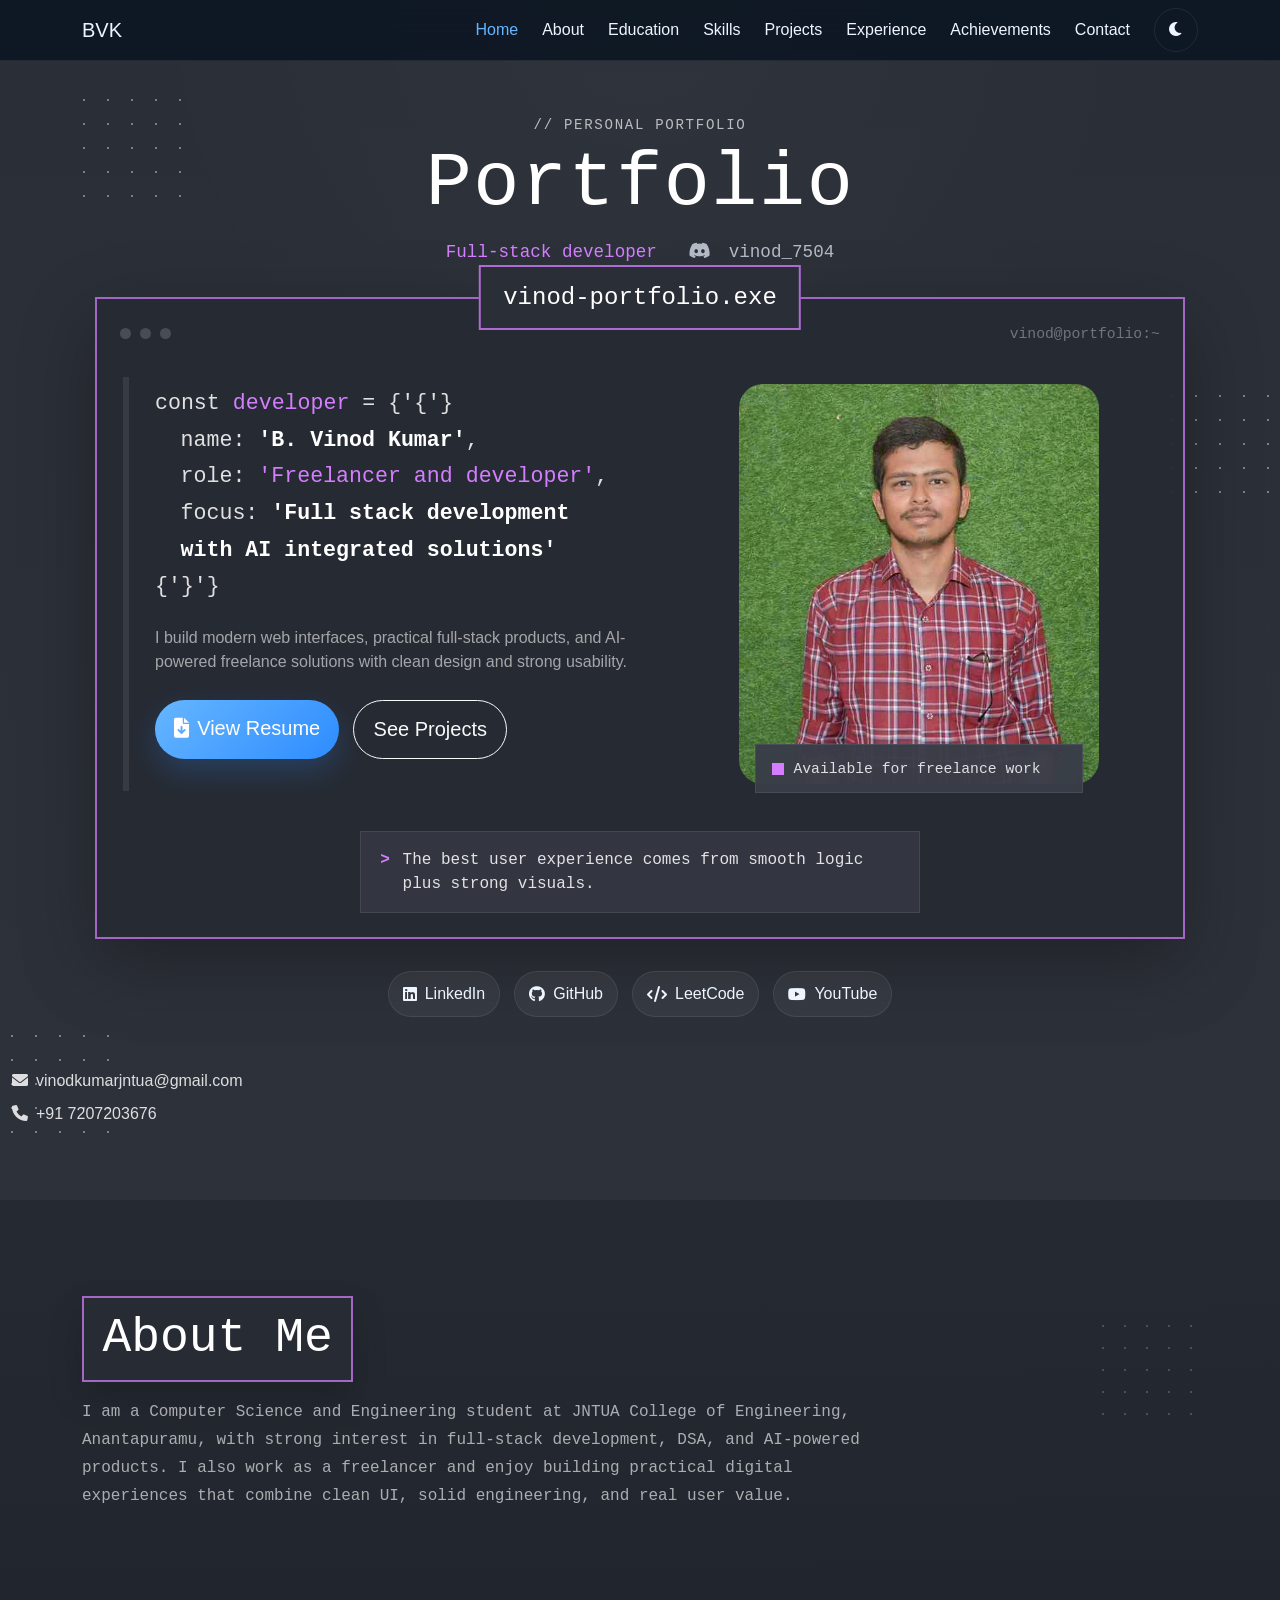
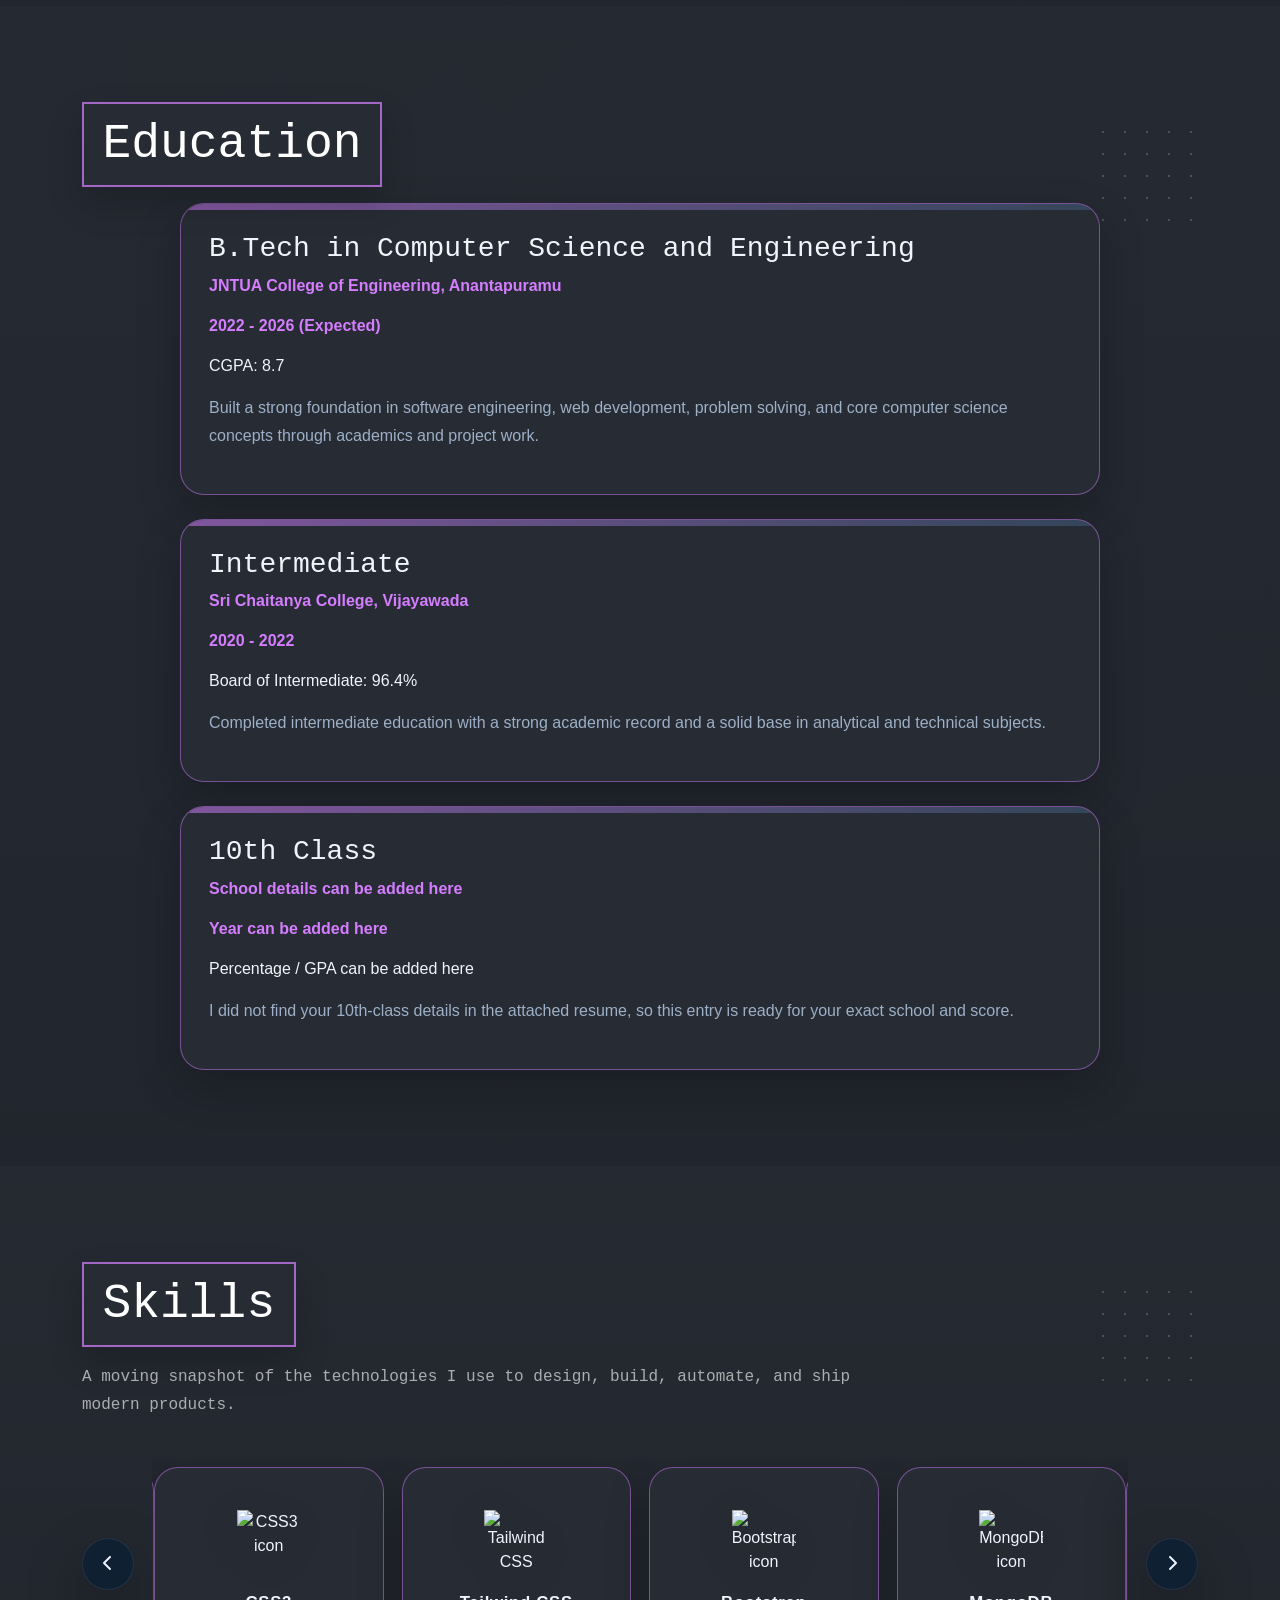
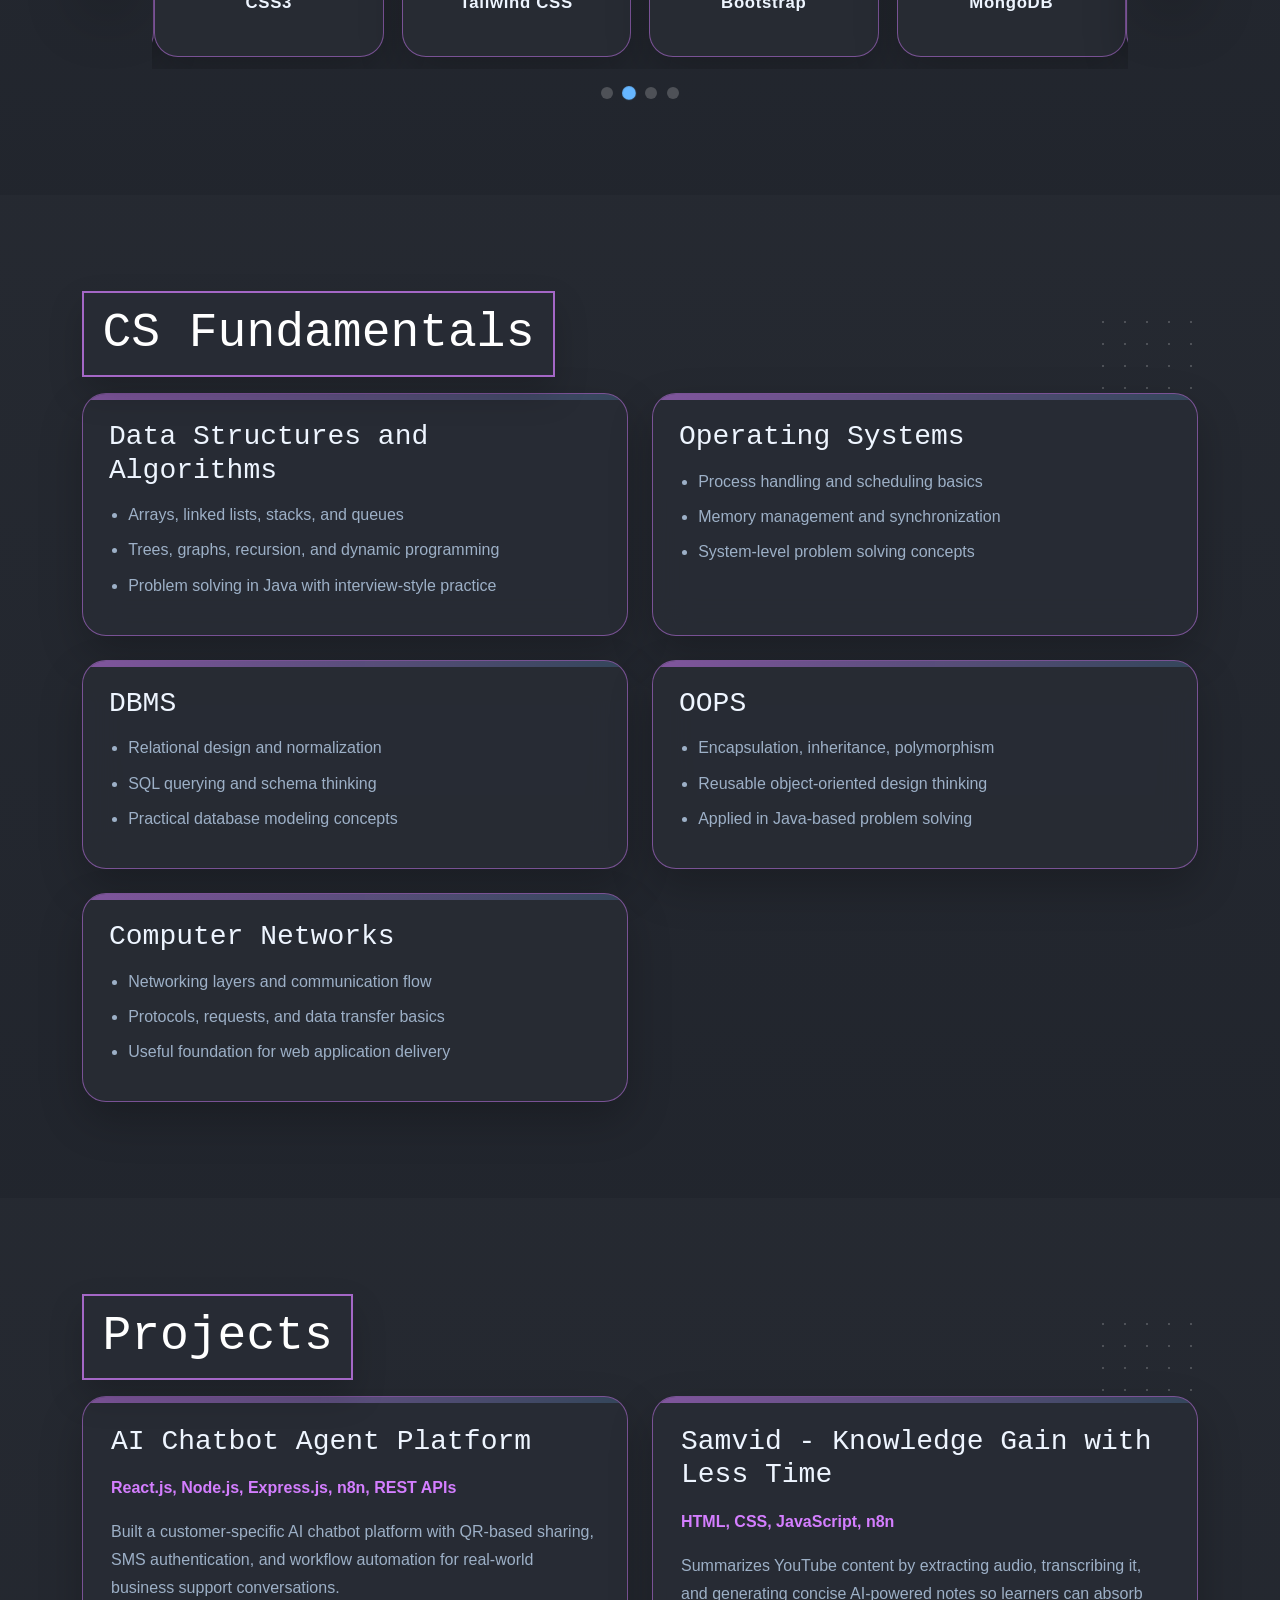
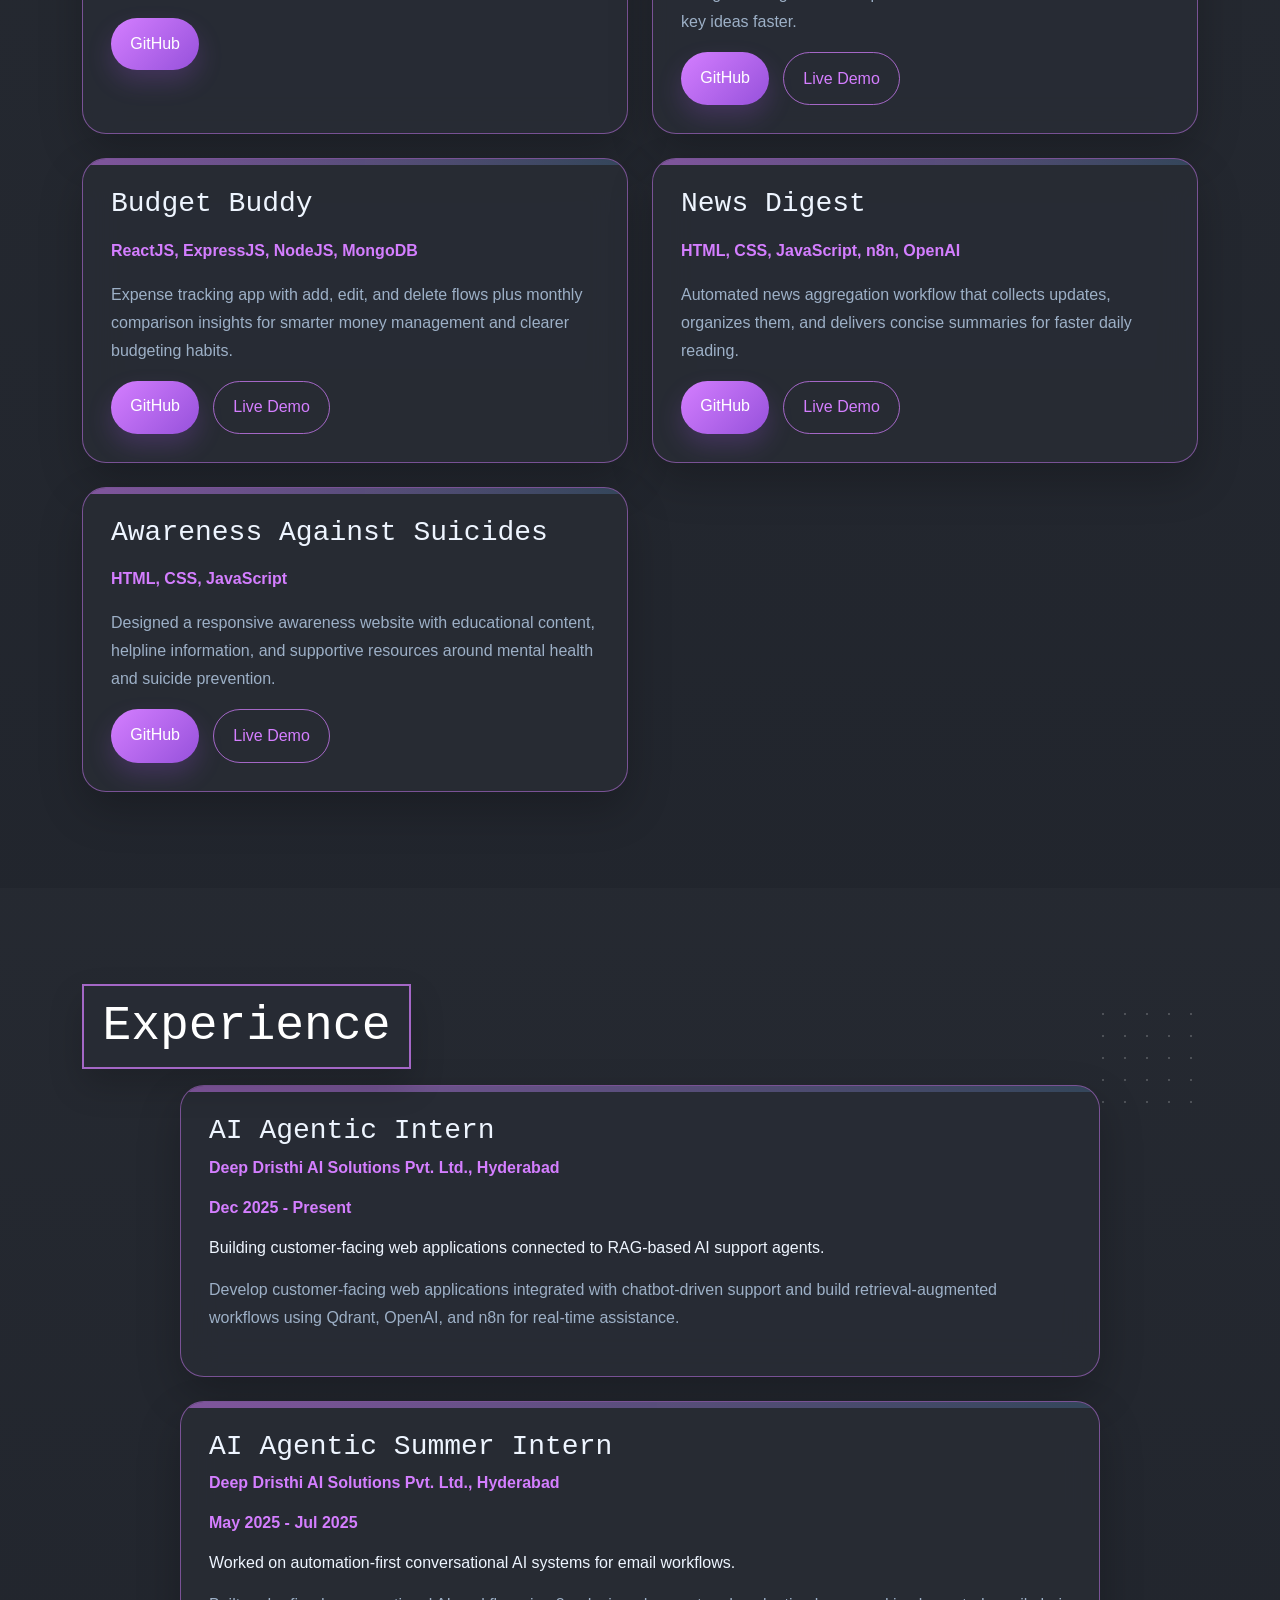
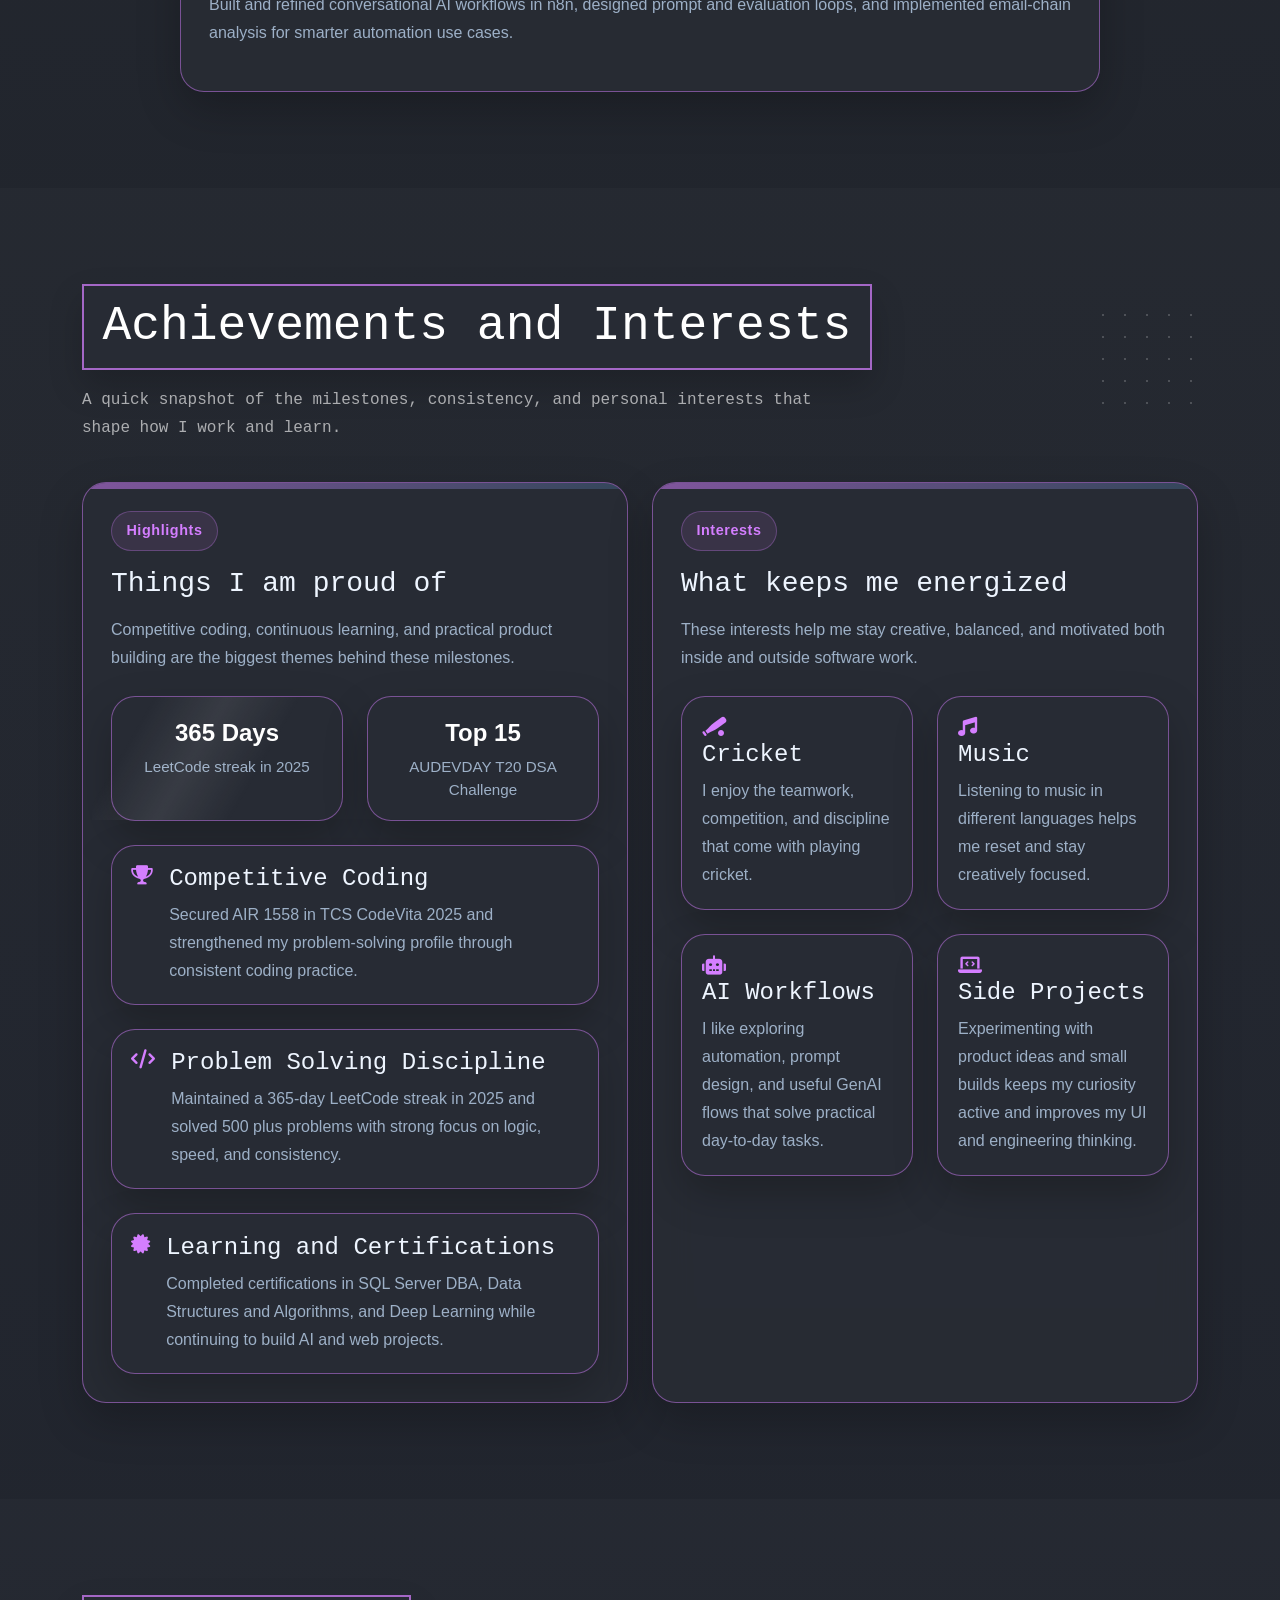
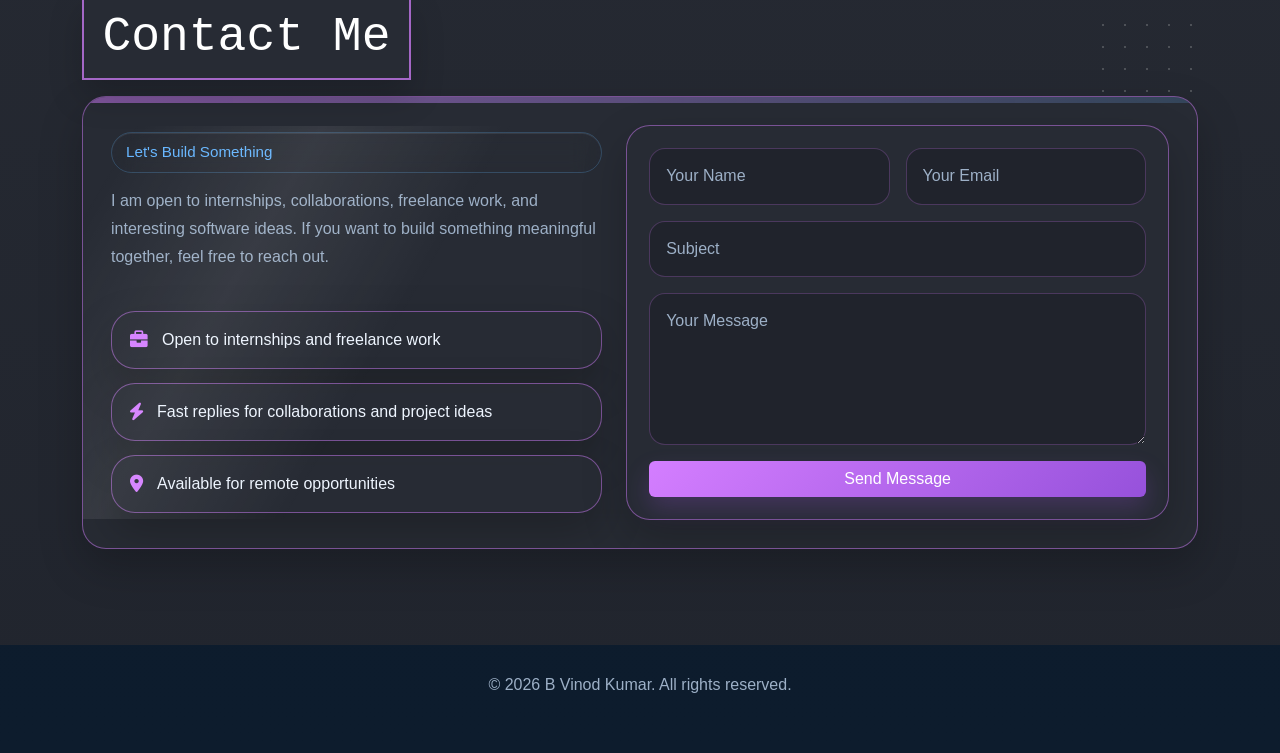
==== commit f4a8b251: "Fix asset paths and remove public folder" ====
--- a/client/src/index.html
+++ b/client/src/index.html
@@ -88,7 +88,7 @@
               <div class="hero-code-line">{'}'}</div>
               <p class="hero-terminal-description">I build modern web interfaces, practical full-stack products, and AI-powered freelance solutions with clean design and strong usability.</p>
               <div class="hero-actions">
-                <a href="../public/assets/vinod_resume.pdf" class="btn btn-primary btn-lg" target="_blank" rel="noopener">
+                <a href="assets/vinod_resume.pdf" class="btn btn-primary btn-lg" target="_blank" rel="noopener">
                   <i class="fas fa-file-arrow-down me-2"></i>View Resume
                 </a>
                 <a href="#projects" class="btn btn-outline-light btn-lg">See Projects</a>
@@ -98,7 +98,7 @@
               <div class="hero-shape hero-shape--one"></div>
               <div class="hero-shape hero-shape--two"></div>
               <div class="hero-visual-card">
-                <img src="../public/assets/MYPIC.jpeg" alt="B Vinod Kumar" class="profile-photo hero-profile-photo" />
+                <img src="assets/MYPIC.jpeg" alt="B Vinod Kumar" class="profile-photo hero-profile-photo" />
                 <div class="hero-visual-label"><span></span> Available for freelance work</div>
               </div>
             </div>
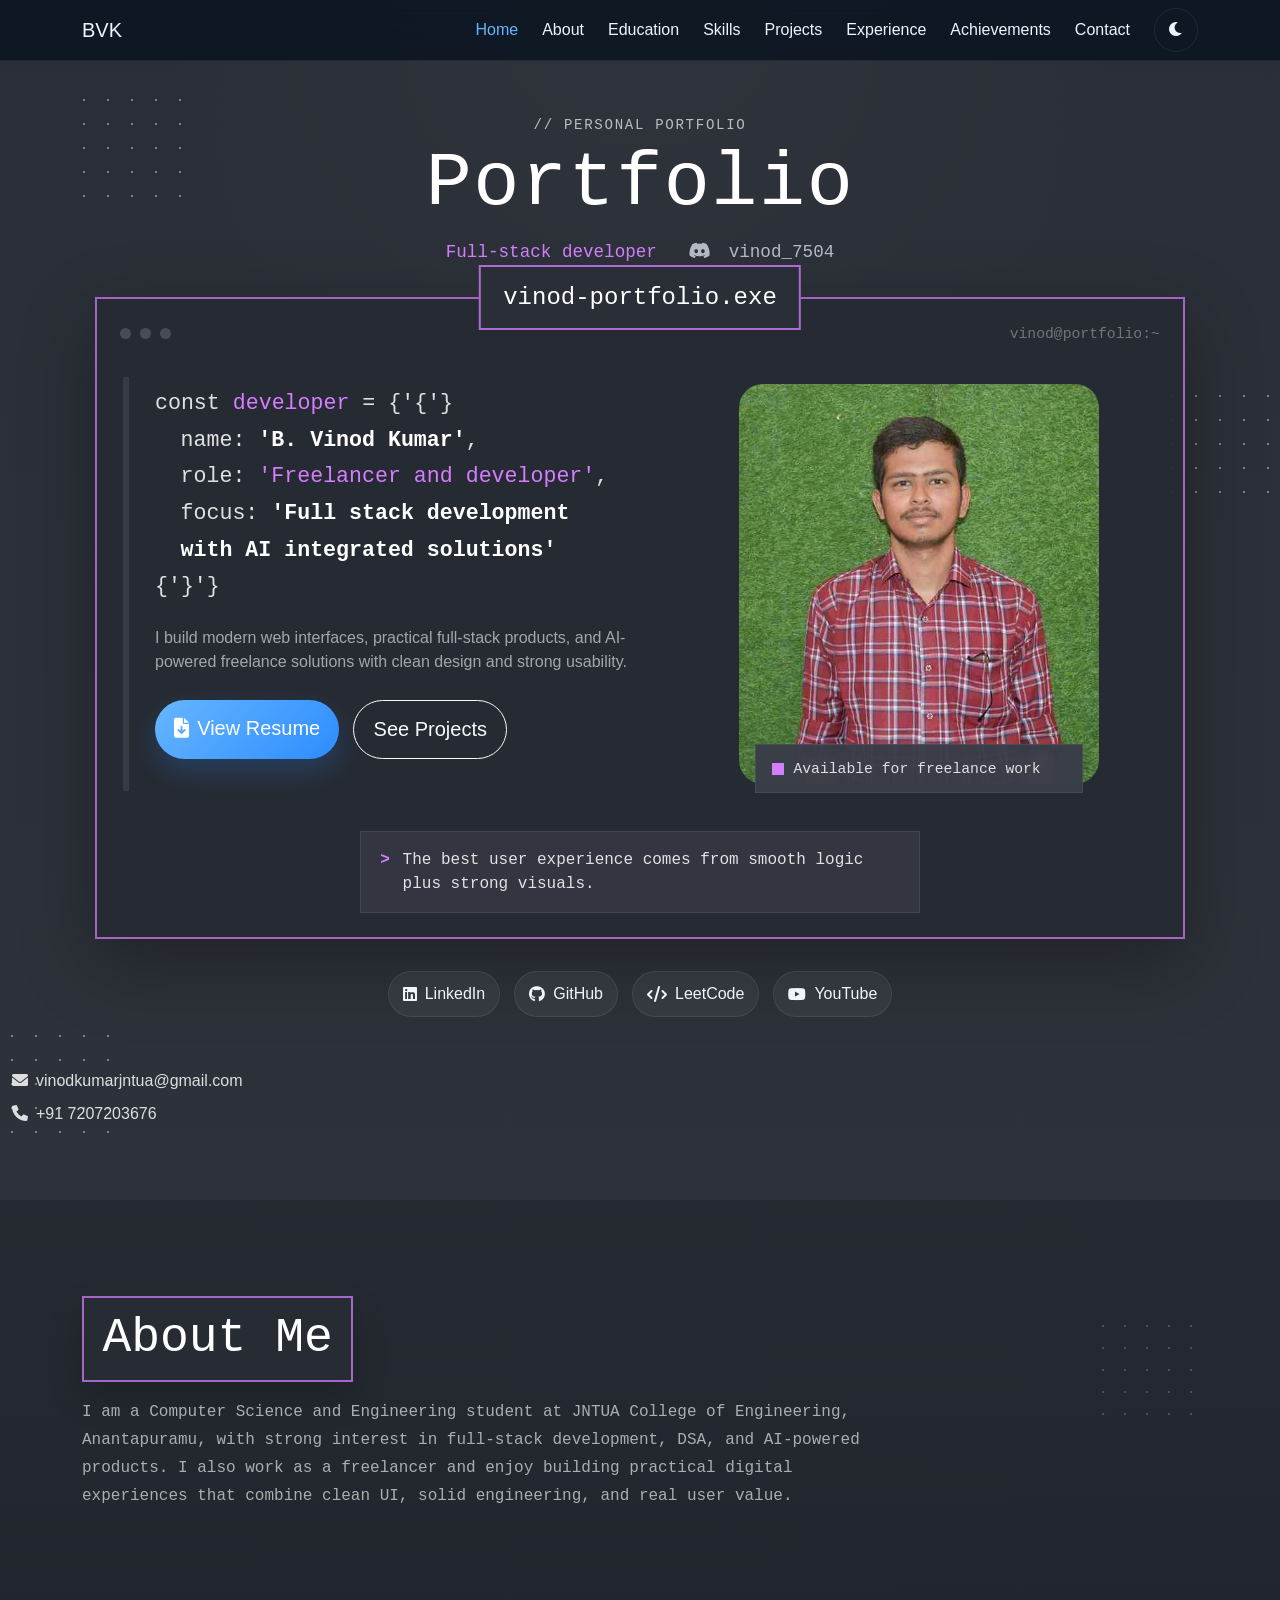
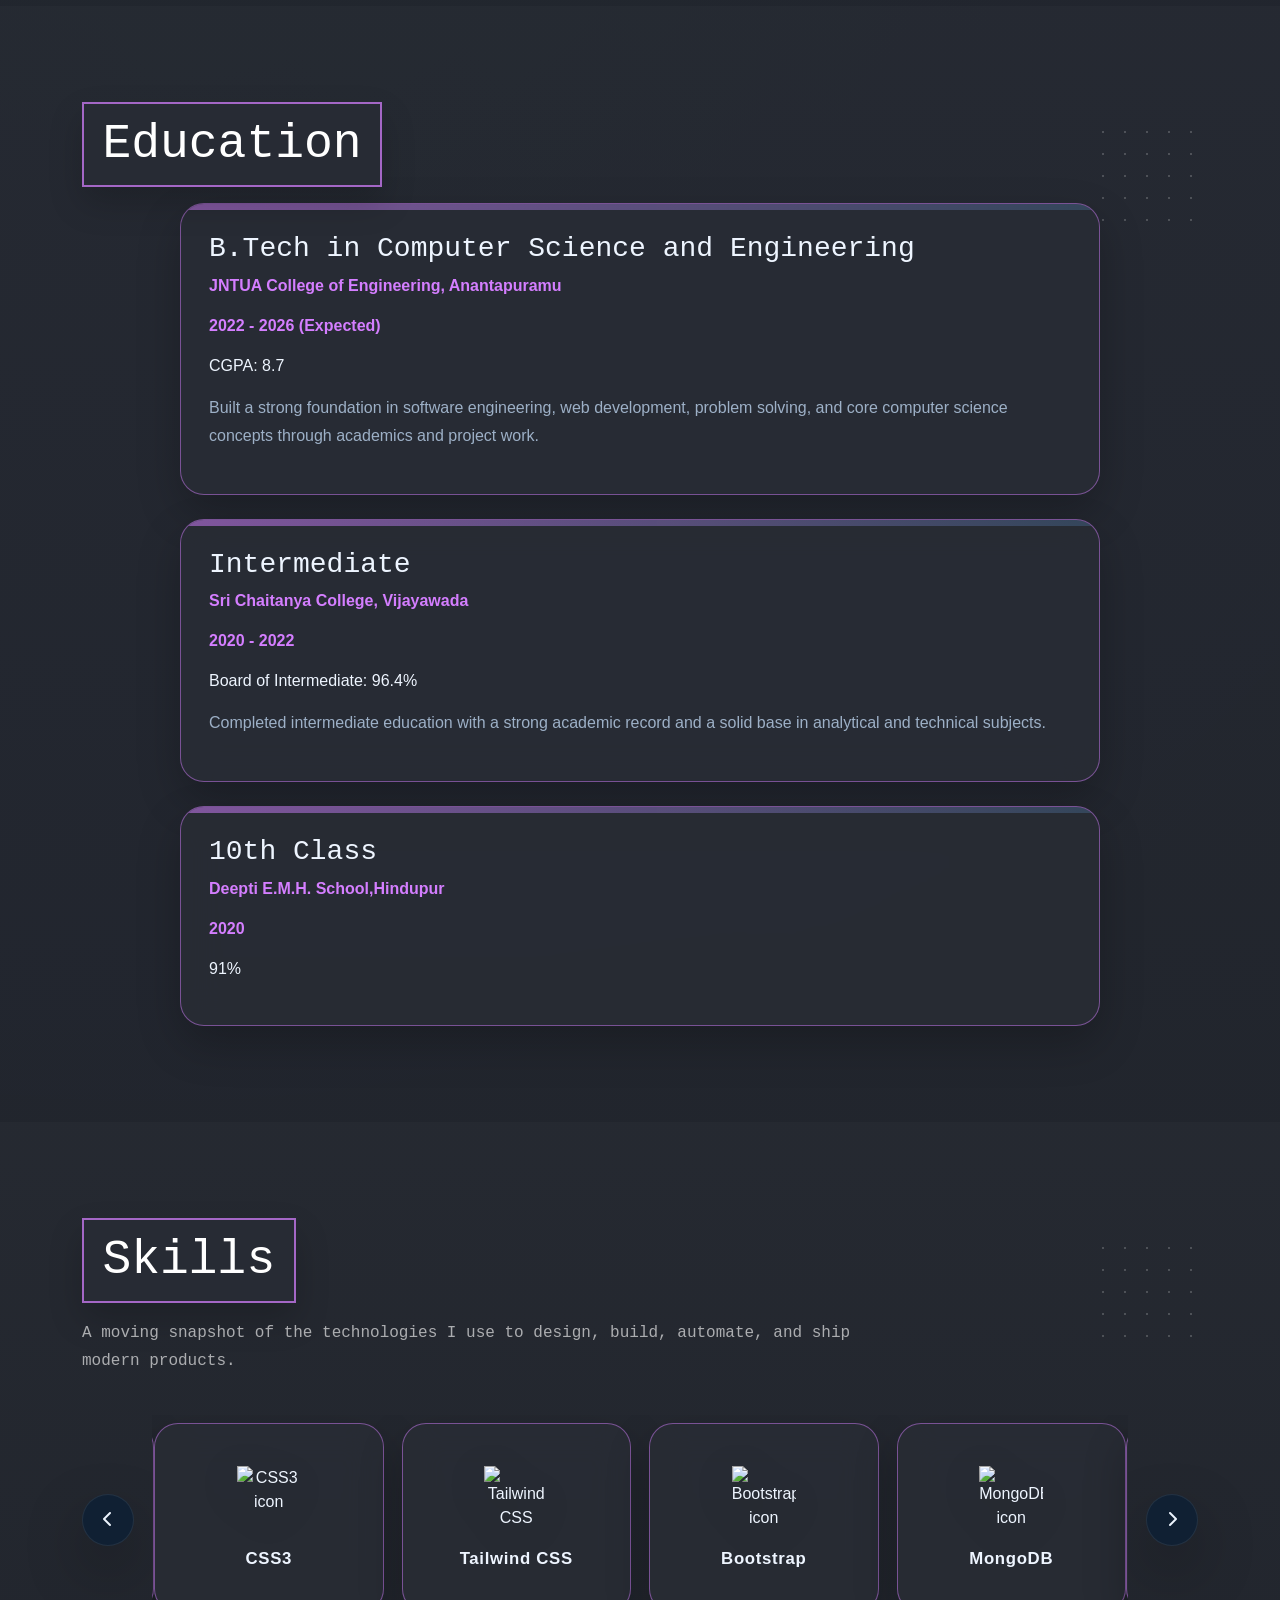
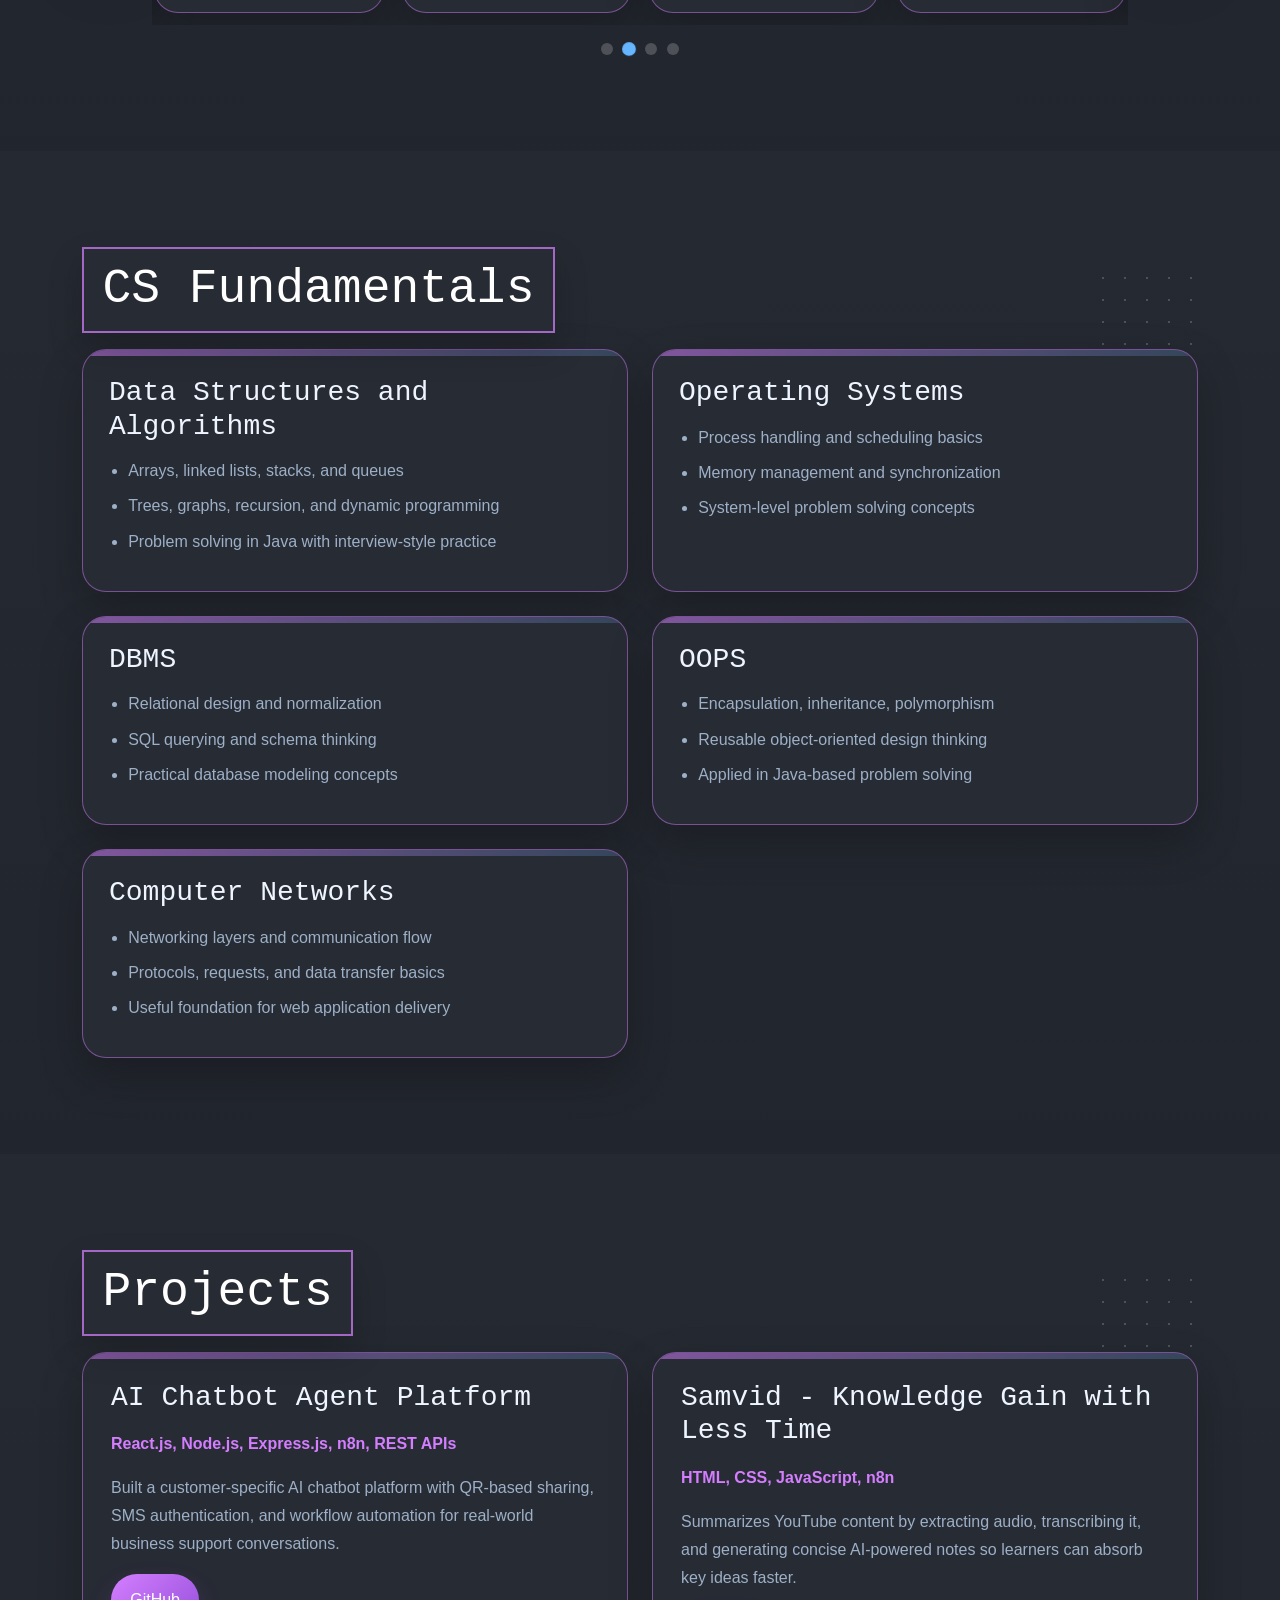
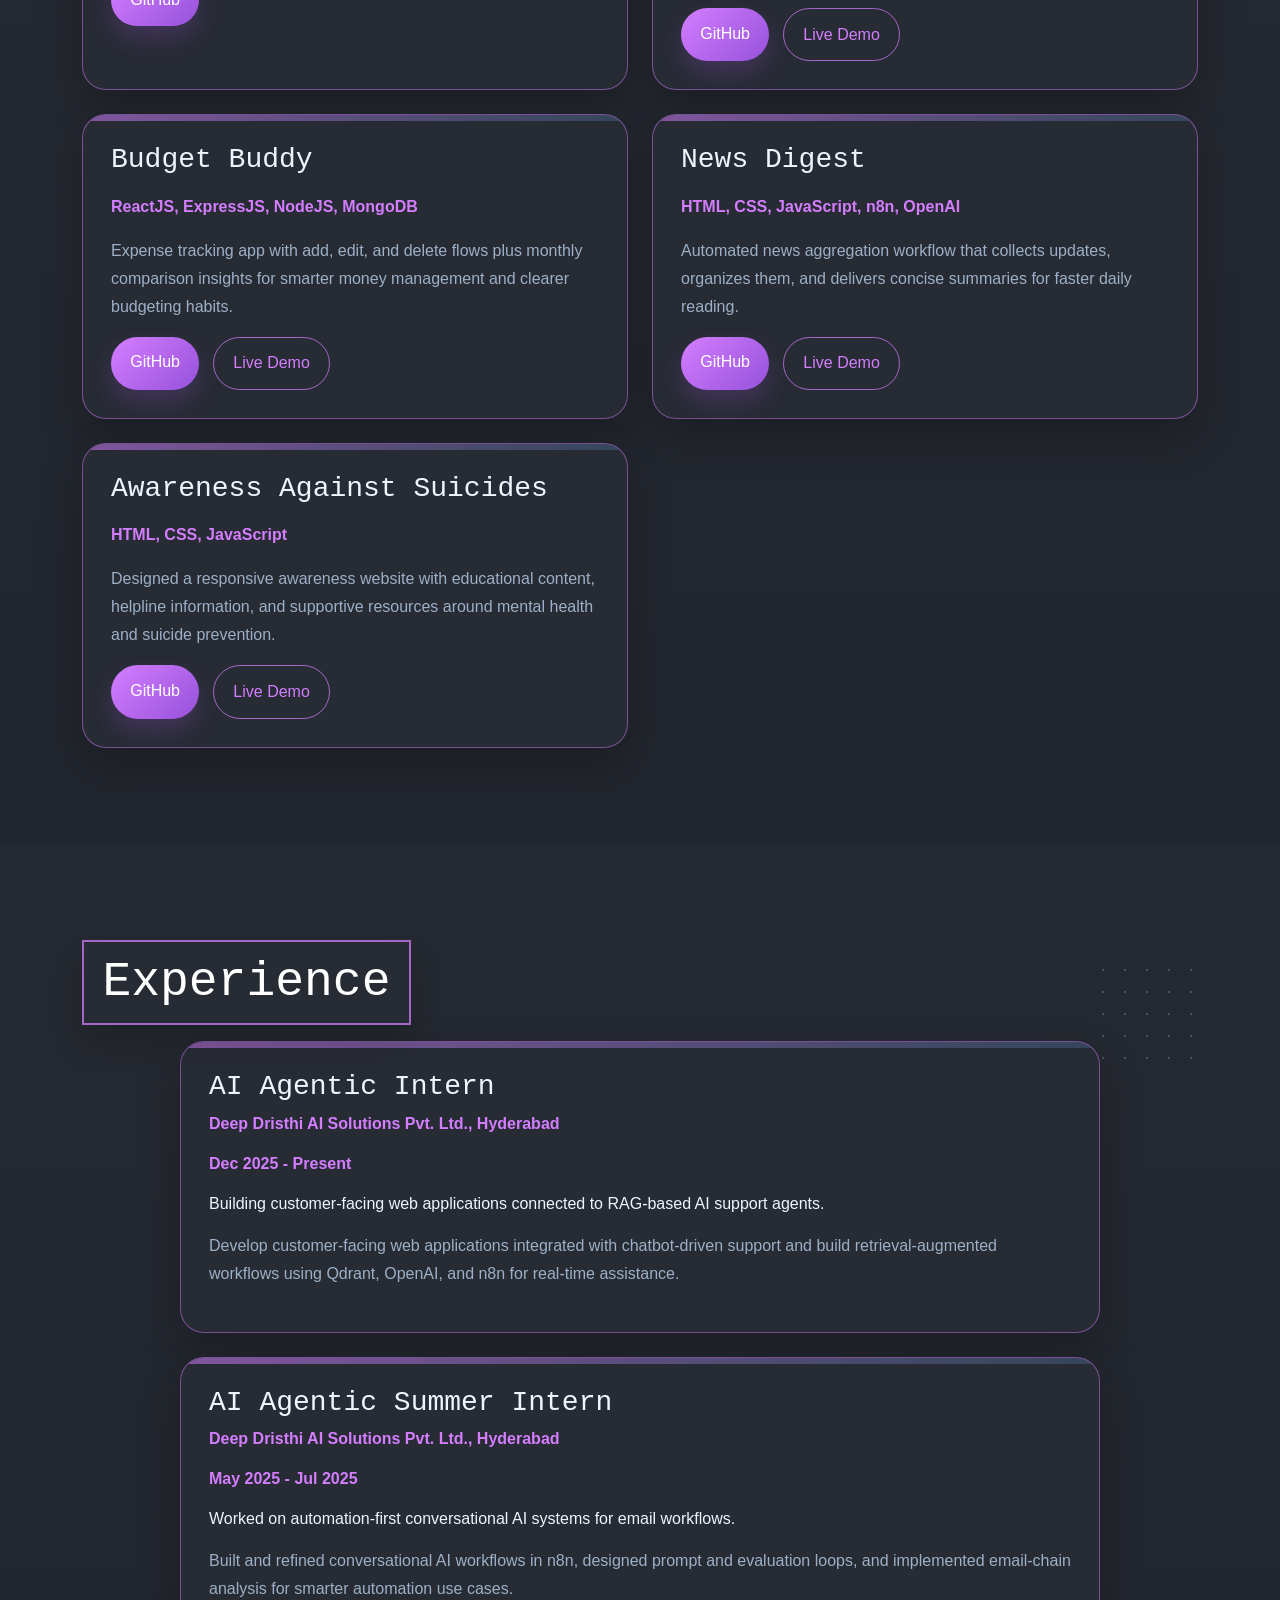
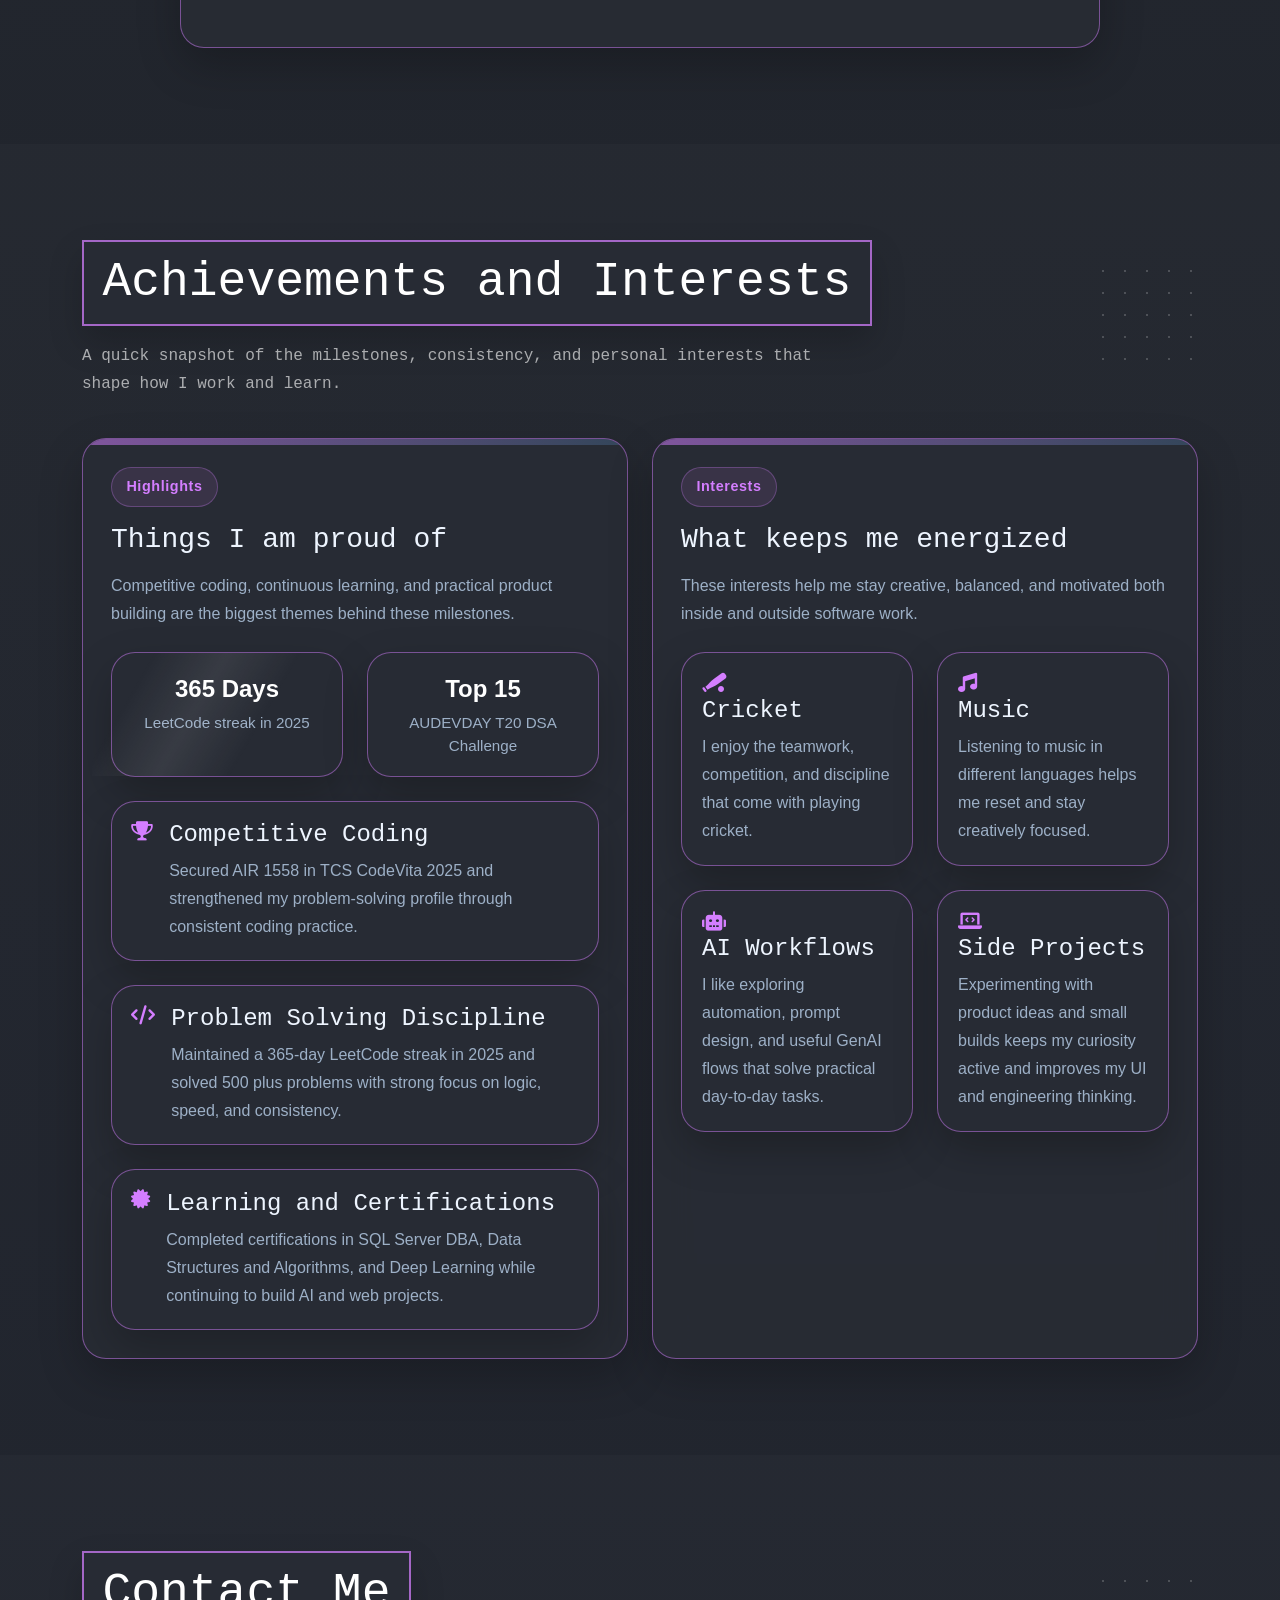
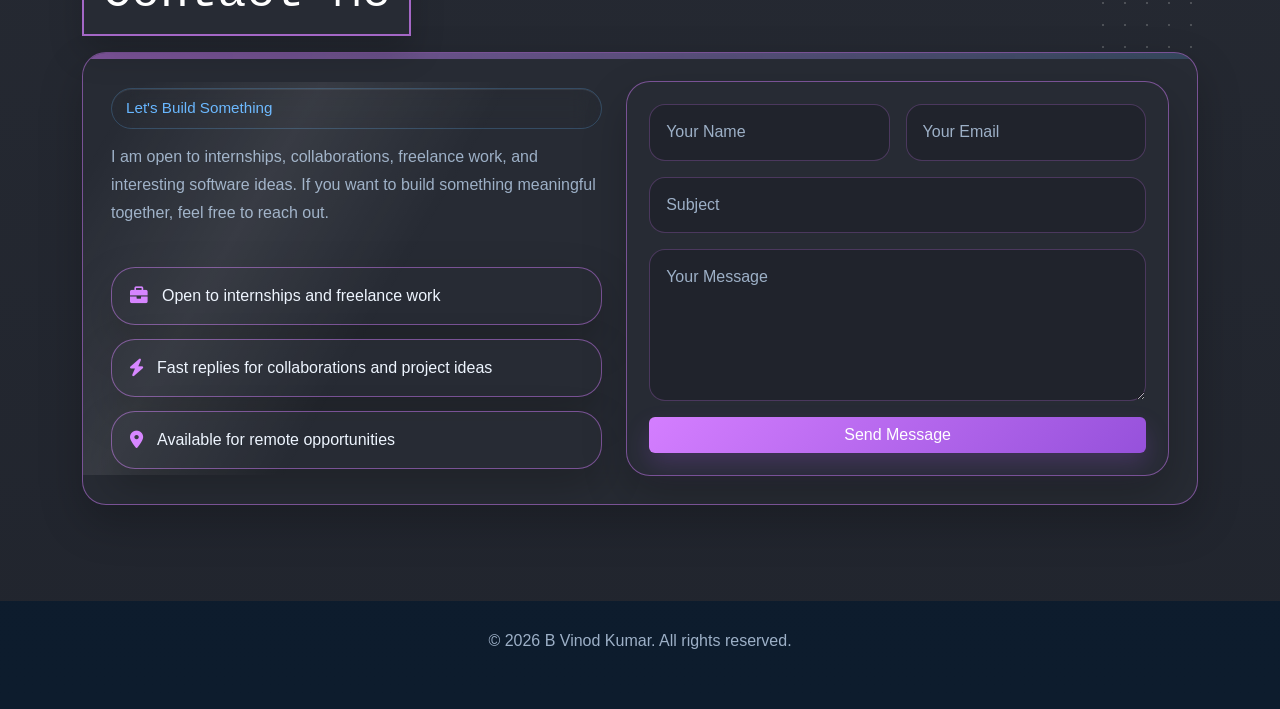
==== commit 642ecc9e: "Update 10th class details in index.html" ====
--- a/client/src/index.html
+++ b/client/src/index.html
@@ -155,10 +155,9 @@
         <article class="timeline-item" data-aos="fade-right">
           <div class="timeline-content">
             <h3>10th Class</h3>
-            <p class="institution">School details can be added here</p>
-            <p class="duration">Year can be added here</p>
-            <p class="achievement">Percentage / GPA can be added here</p>
-            <p class="details">I did not find your 10th-class details in the attached resume, so this entry is ready for your exact school and score.</p>
+            <p class="institution">Deepti E.M.H. School,Hindupur</p>
+            <p class="duration">2020</p>
+            <p class="achievement">91%</p>
           </div>
         </article>
       </div>
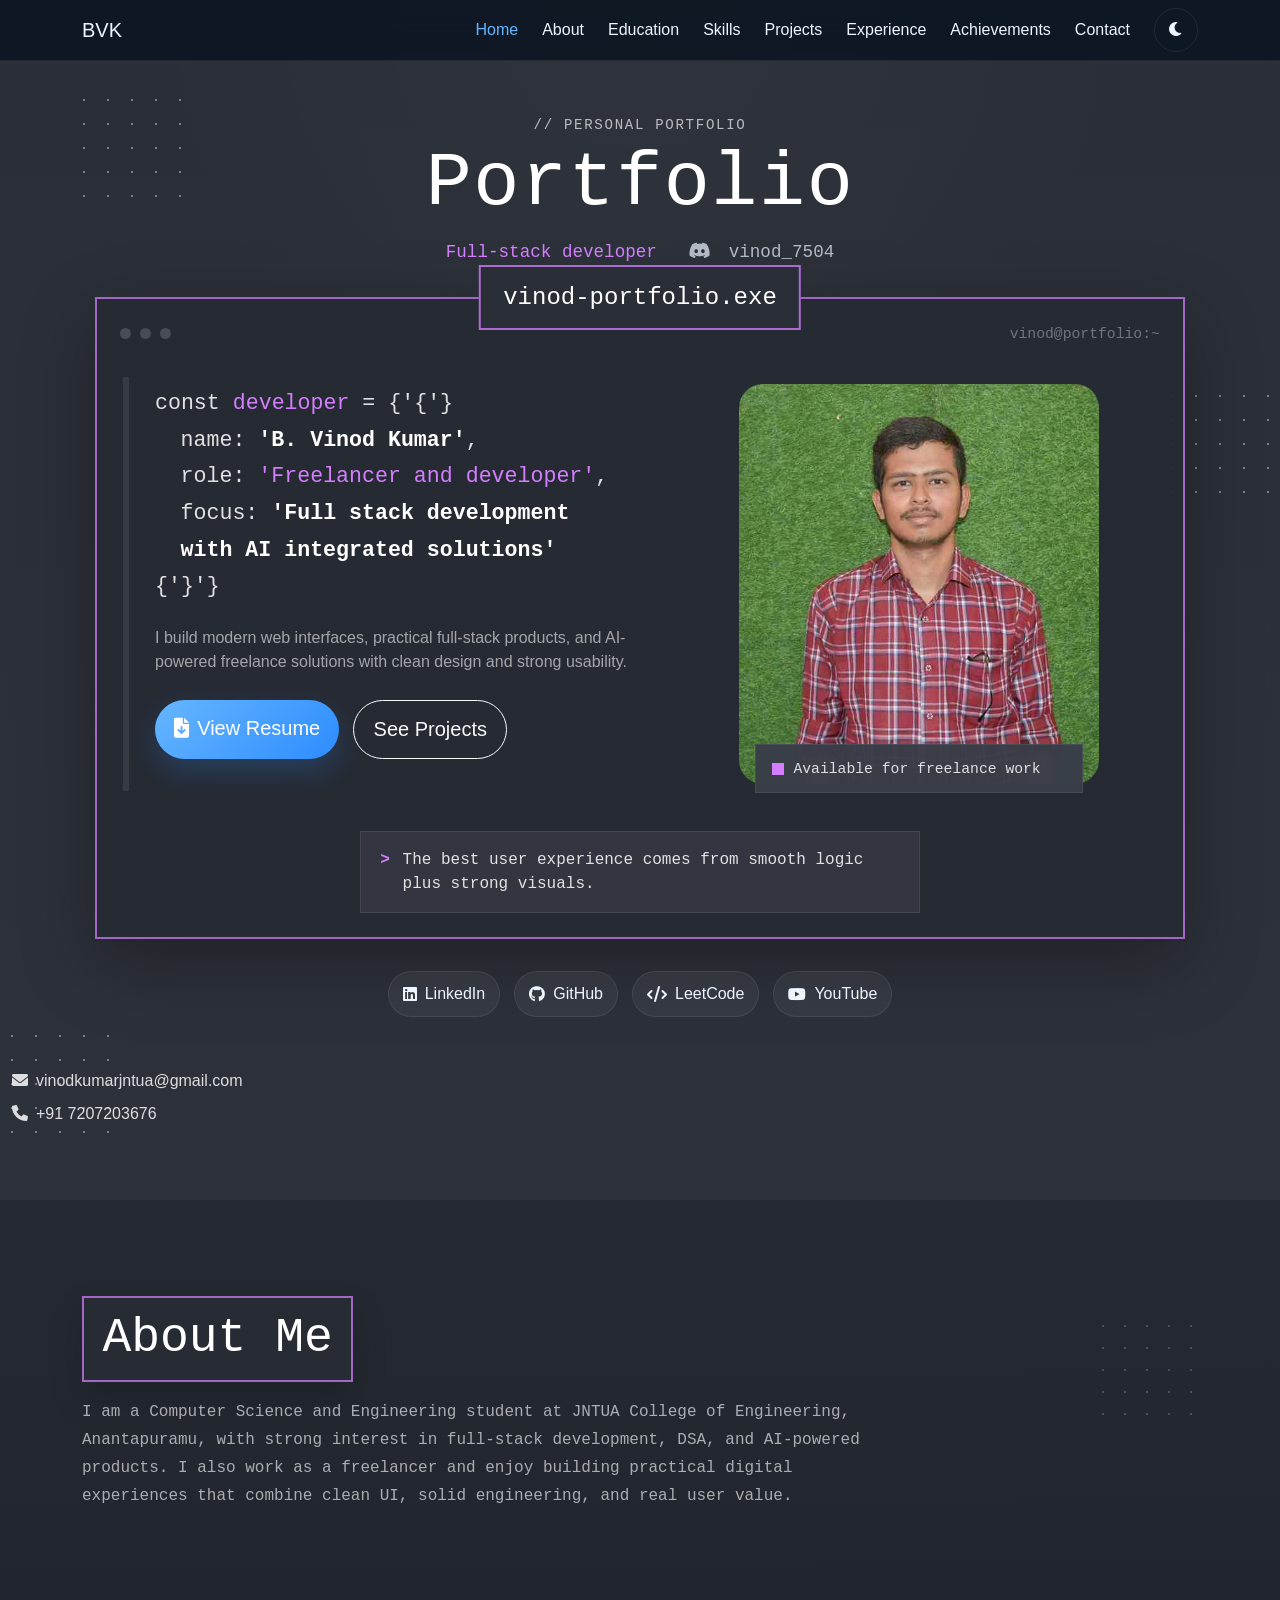
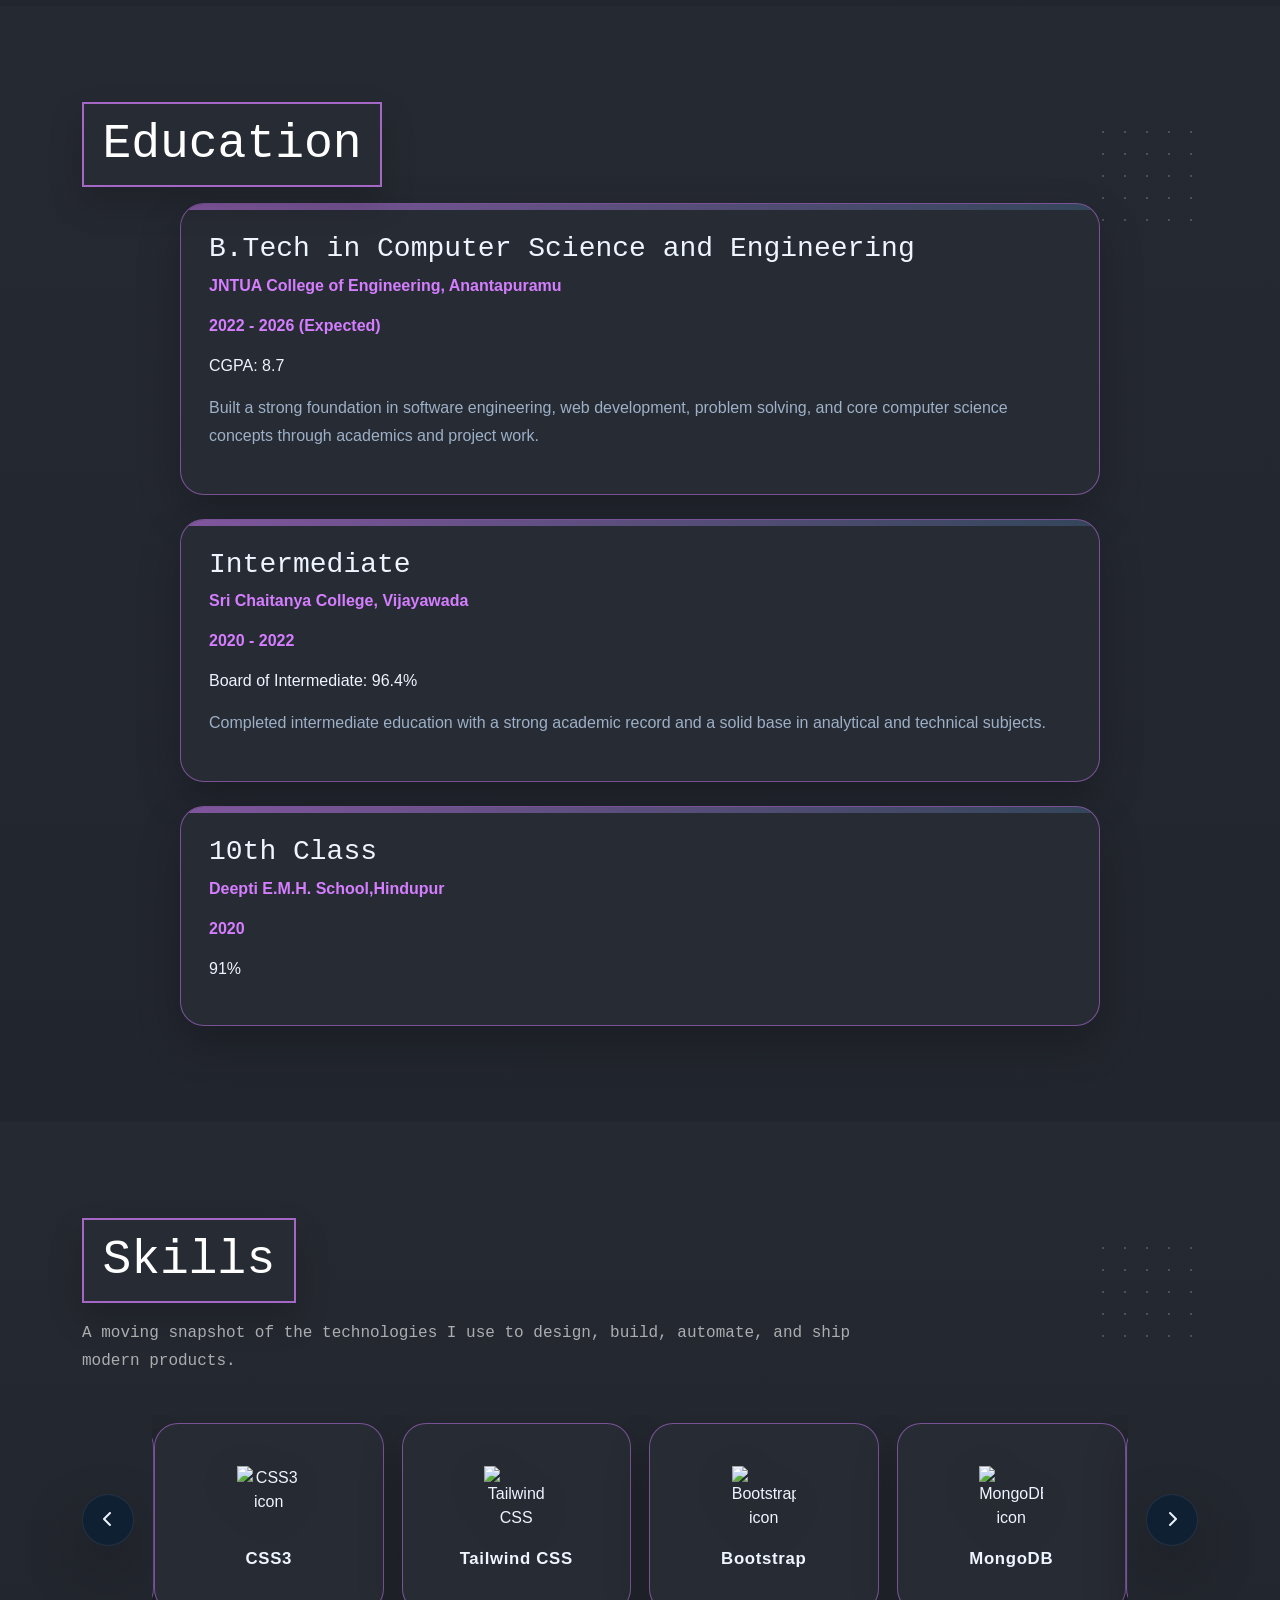
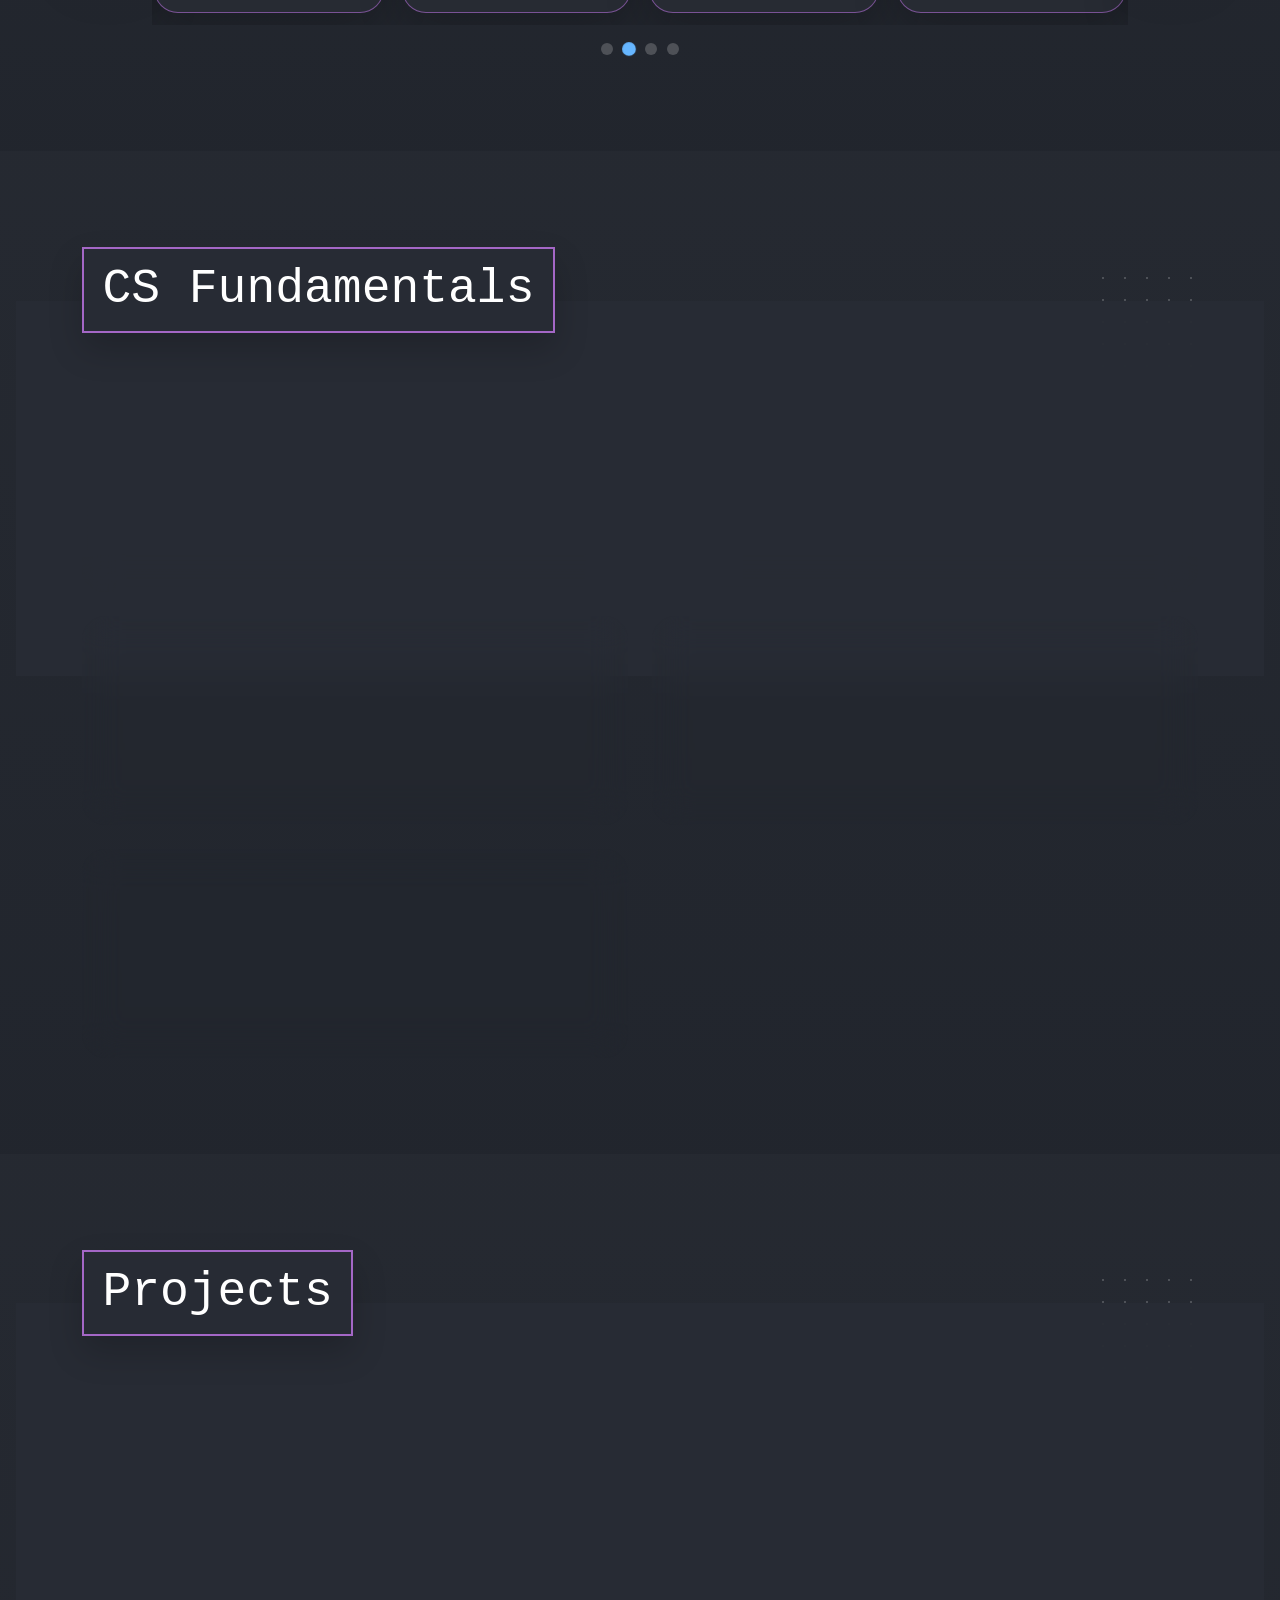
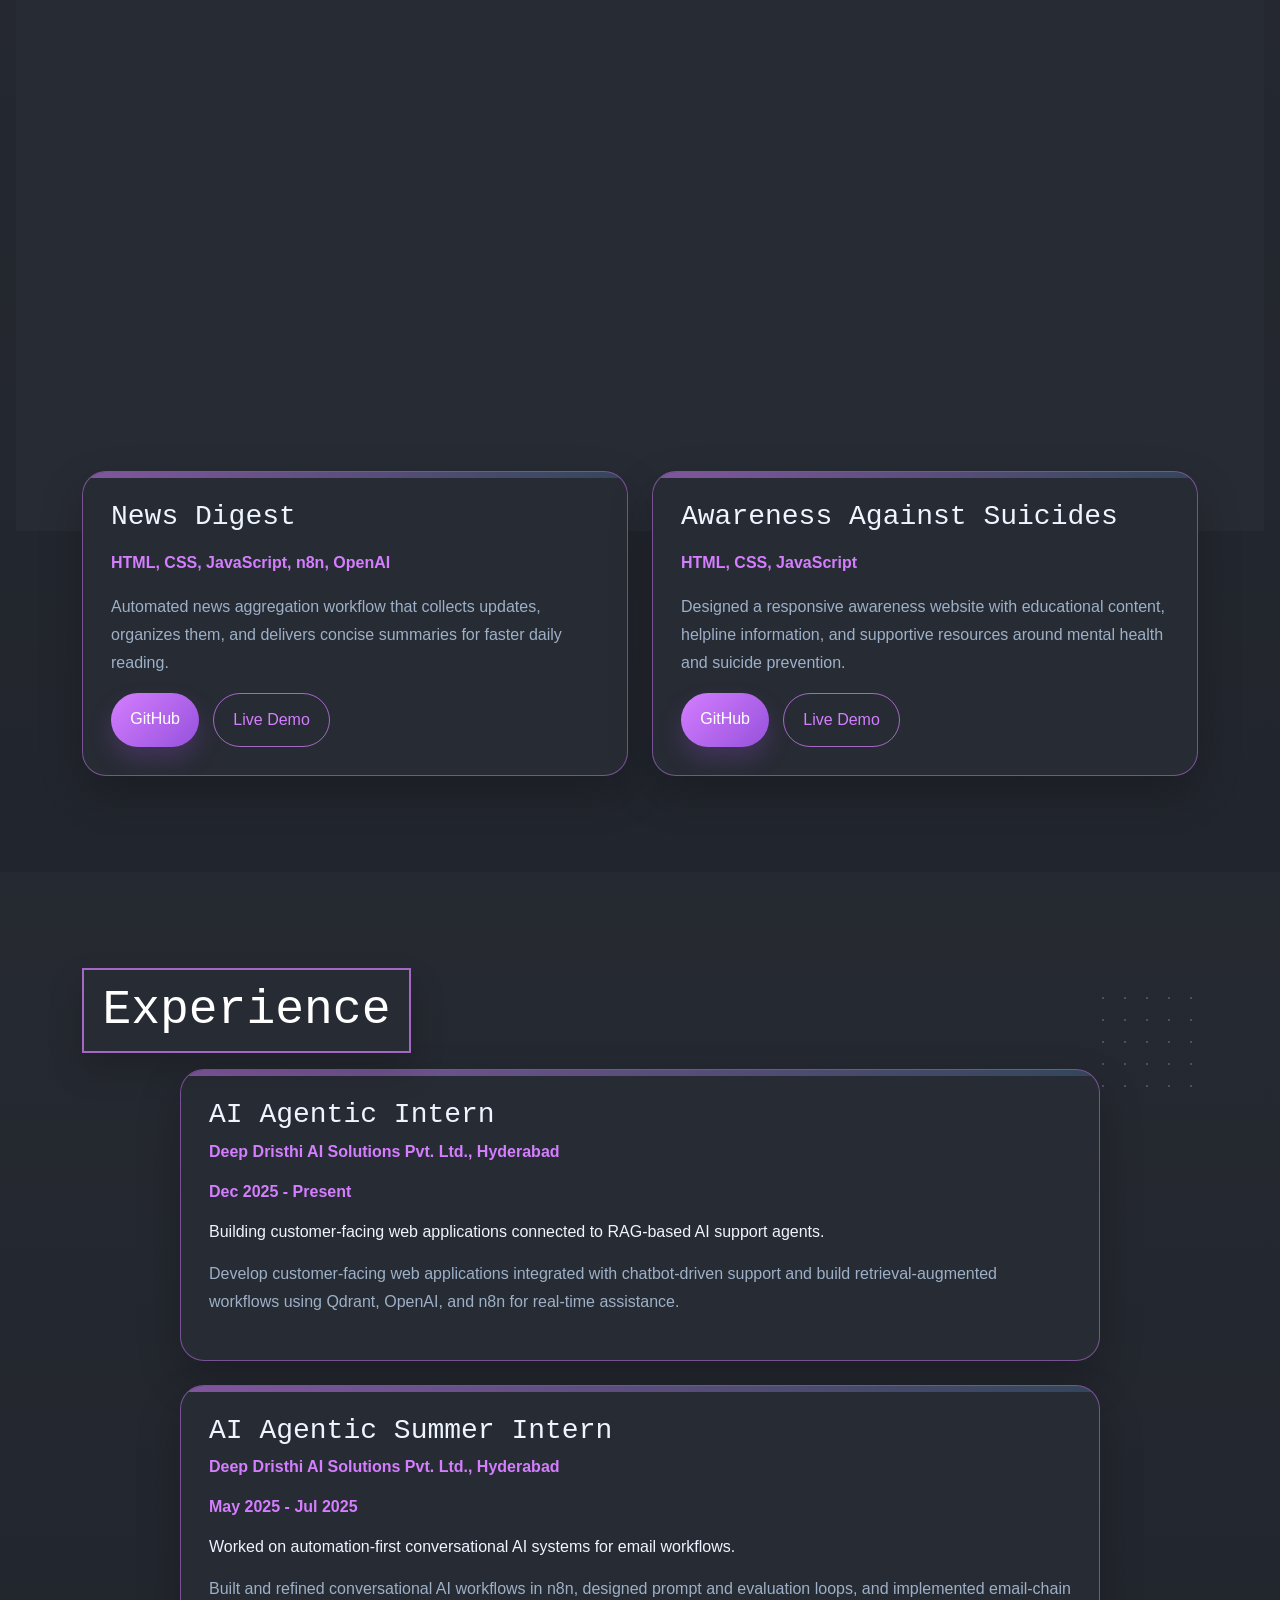
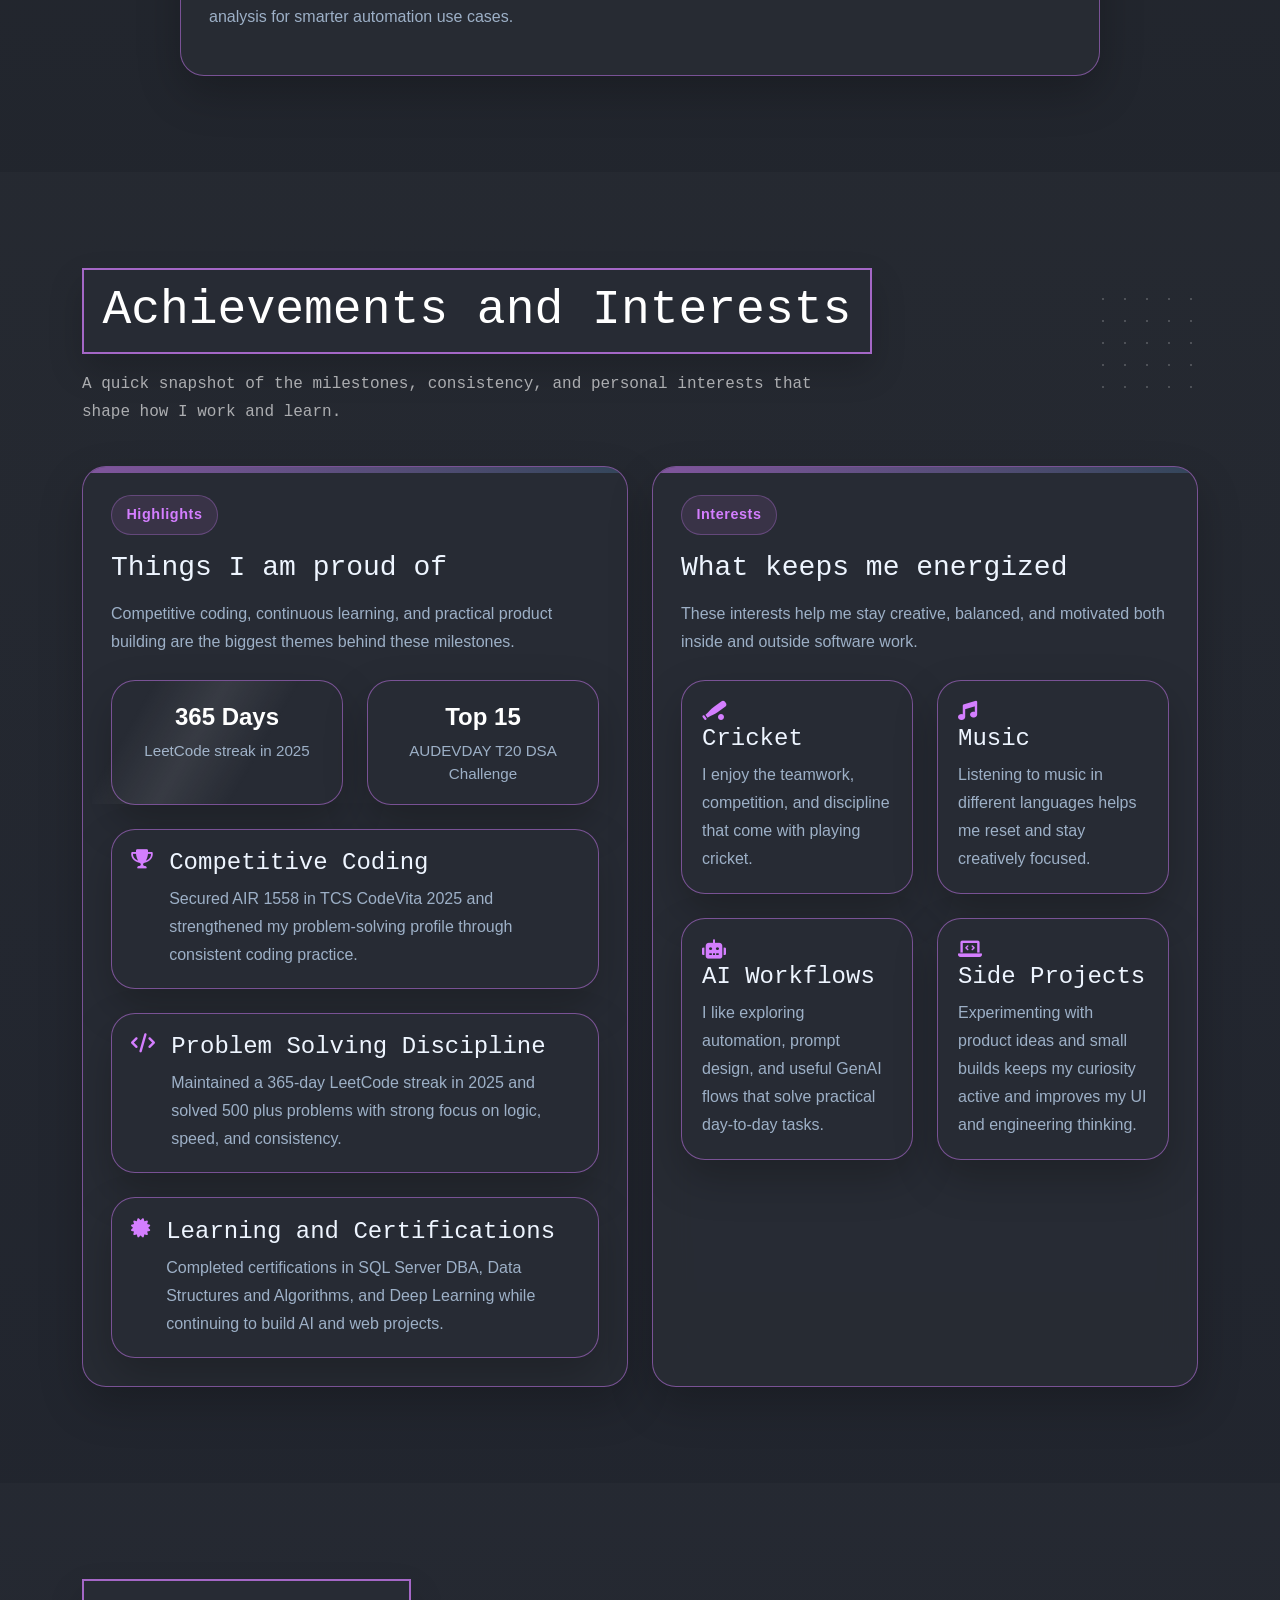
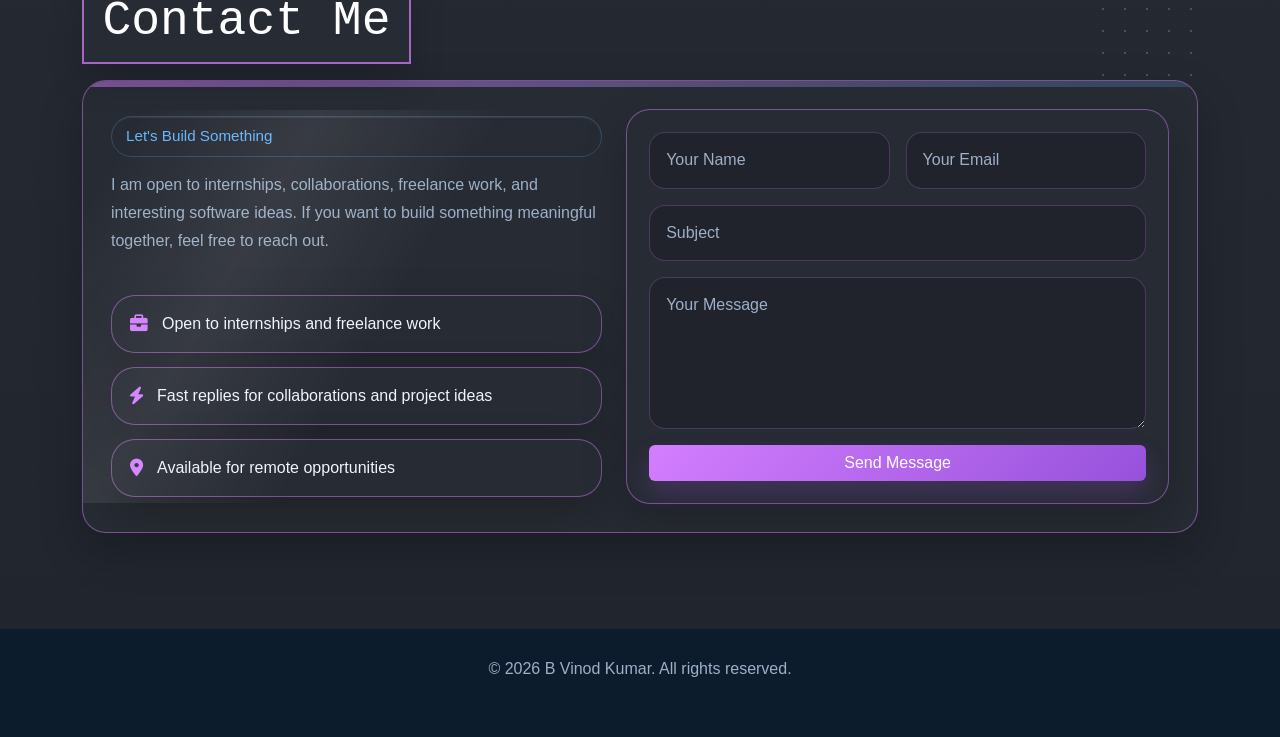
==== commit e3f2bea4: "Add Email Marketing System project card Added a new project card for the Email Marketing System, det" ====
--- a/client/src/index.html
+++ b/client/src/index.html
@@ -196,7 +196,14 @@
               <div class="skill-card"><img src="[data-uri]" alt="n8n icon" class="skill-icon-image" /><span>n8n</span></div>
               <div class="skill-card"><img src="https://cdn-icons-png.flaticon.com/512/6124/6124995.png" alt="OpenAI icon" class="skill-icon-image" /><span>OpenAI</span></div>
               <div class="skill-card"><img src="https://cdn-icons-png.flaticon.com/512/13617/13617210.png" alt="RAG icon" class="skill-icon-image" /><span>RAG</span></div>
-              <div class="skill-card"><img src="https://cdn-icons-png.flaticon.com/512/1055/1055687.png" alt="Prompt engineering icon" class="skill-icon-image" /><span>Prompt Engineering</span></div>
+             <div class="skill-card">
+  <img
+    src="data:image/svg+xml,%3Csvg xmlns='http://www.w3.org/2000/svg' viewBox='0 0 64 64'%3E%3Crect width='64' height='64' rx='14' fill='%23111827'/%3E%3Cpath d='M18 22h28v18H28l-10 8V22z' fill='%234F46E5'/%3E%3Ccircle cx='28' cy='31' r='2.2' fill='white'/%3E%3Ccircle cx='35' cy='31' r='2.2' fill='white'/%3E%3Ccircle cx='42' cy='31' r='2.2' fill='white'/%3E%3Cpath d='M48 14l1.8 4.2L54 20l-4.2 1.8L48 26l-1.8-4.2L42 20l4.2-1.8z' fill='%23F59E0B'/%3E%3C/svg%3E"
+    alt="Prompt Engineering icon"
+    class="skill-icon-image"
+  />
+  <span>Prompt Engineering</span>
+</div>
             </div>
           </div>
         </div>
@@ -271,6 +278,14 @@
             <a href="https://github.com/vinod7504" target="_blank" rel="noopener" class="btn btn-primary">GitHub</a>
           </div>
         </article>
+        <article class="project-card" data-aos="fade-up" data-aos-delay="400">
+  <h3>Email Marketing System</h3>
+  <p class="project-tech">React.js, FastAPI, Python, SQLite</p>
+  <p>Built an email marketing system to target users and track engagement metrics, including who opened emails, how many times they opened them, and the exact time they interacted with each email.</p>
+  <div class="project-links">
+    <a href="https://vinodemailmarketing.netlify.app/" target="_blank" rel="noopener" class="btn btn-outline-primary">Live Demo</a>
+  </div>
+</article>
         <article class="project-card" data-aos="fade-up" data-aos-delay="100">
           <h3>Samvid - Knowledge Gain with Less Time</h3>
           <p class="project-tech">HTML, CSS, JavaScript, n8n</p>
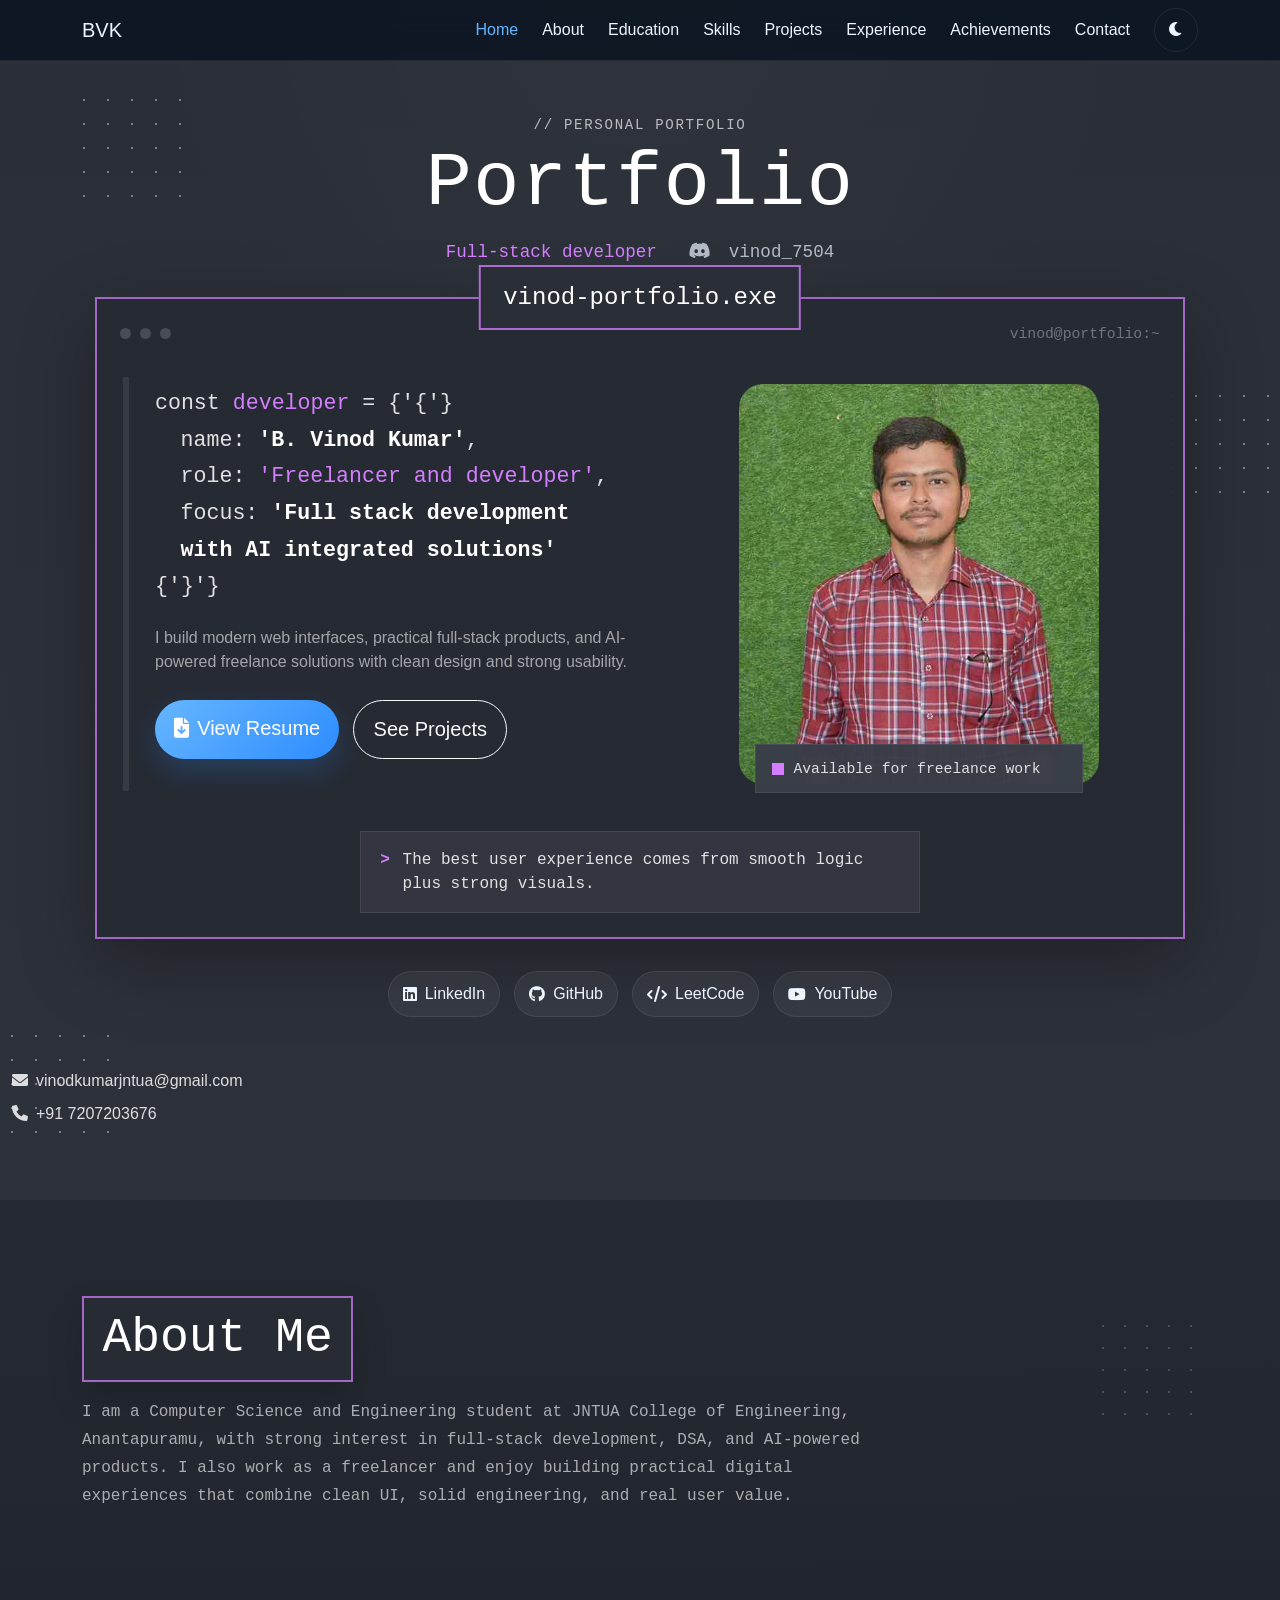
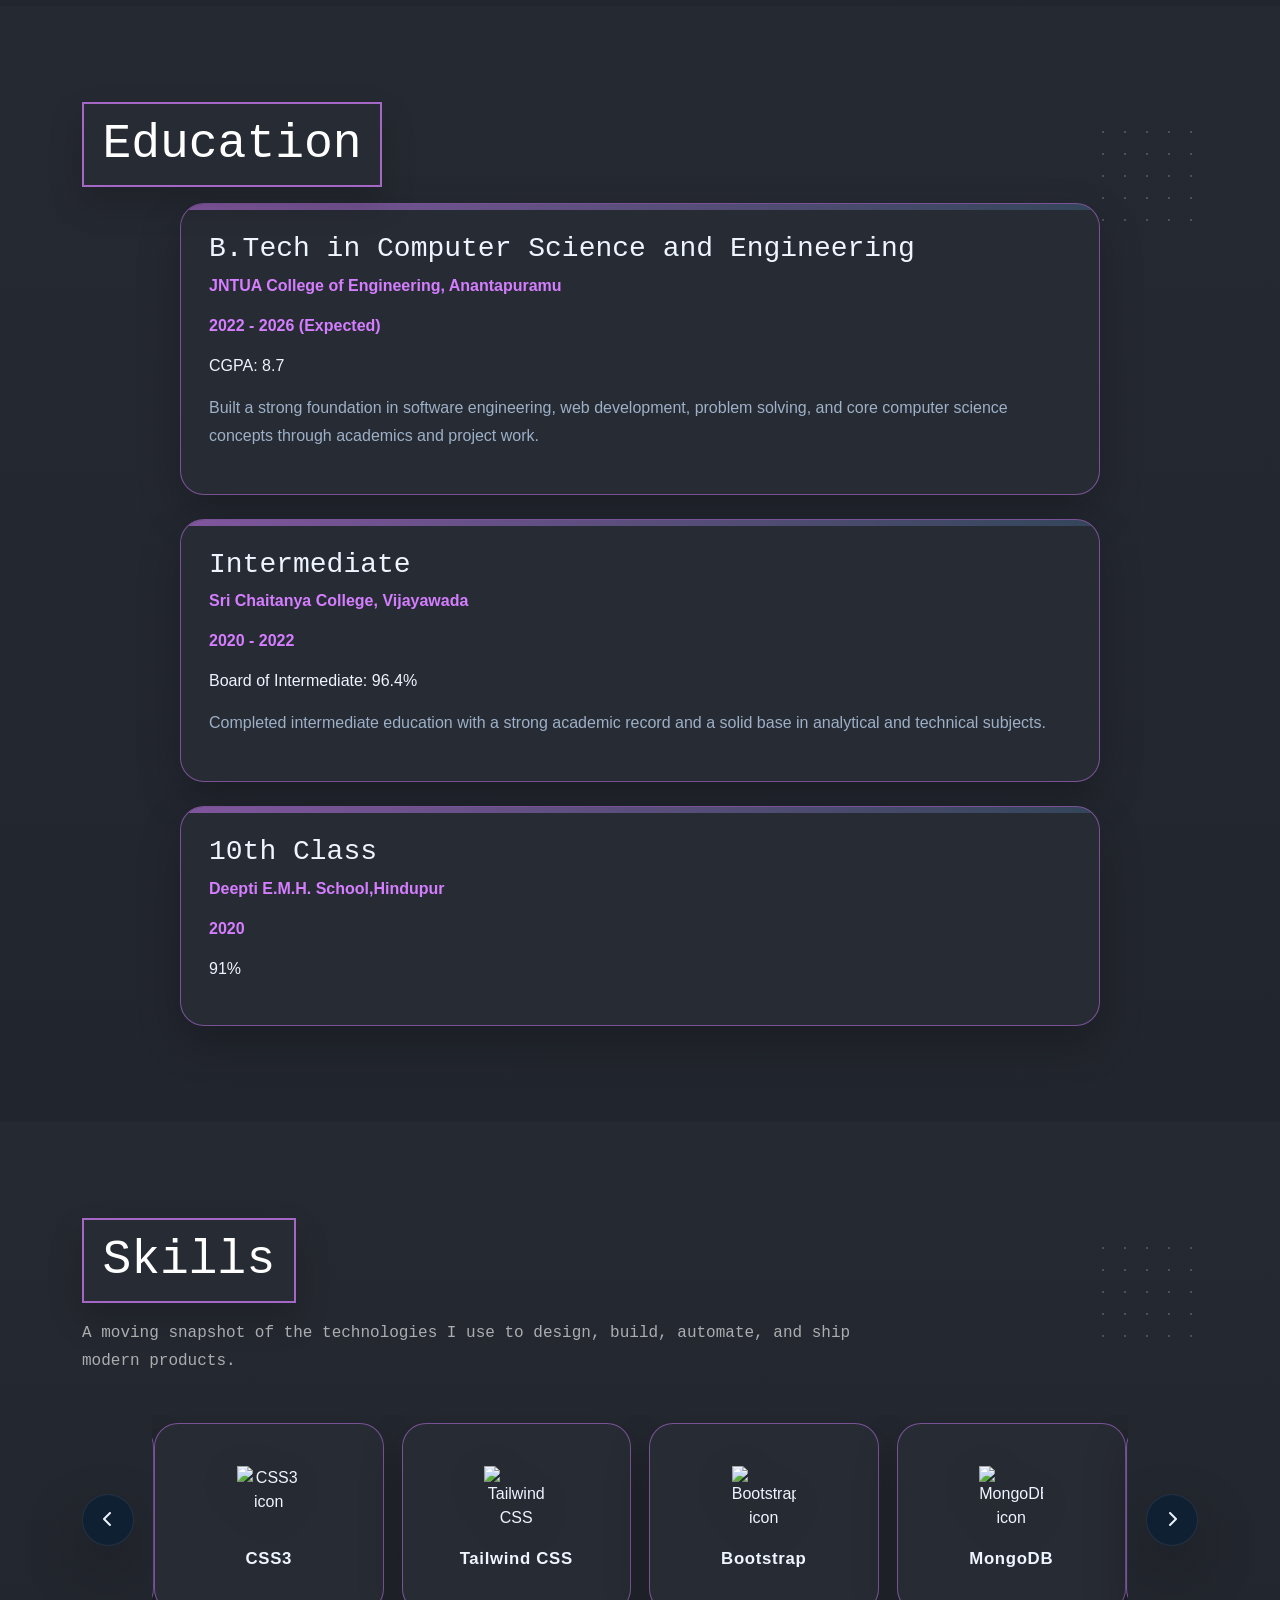
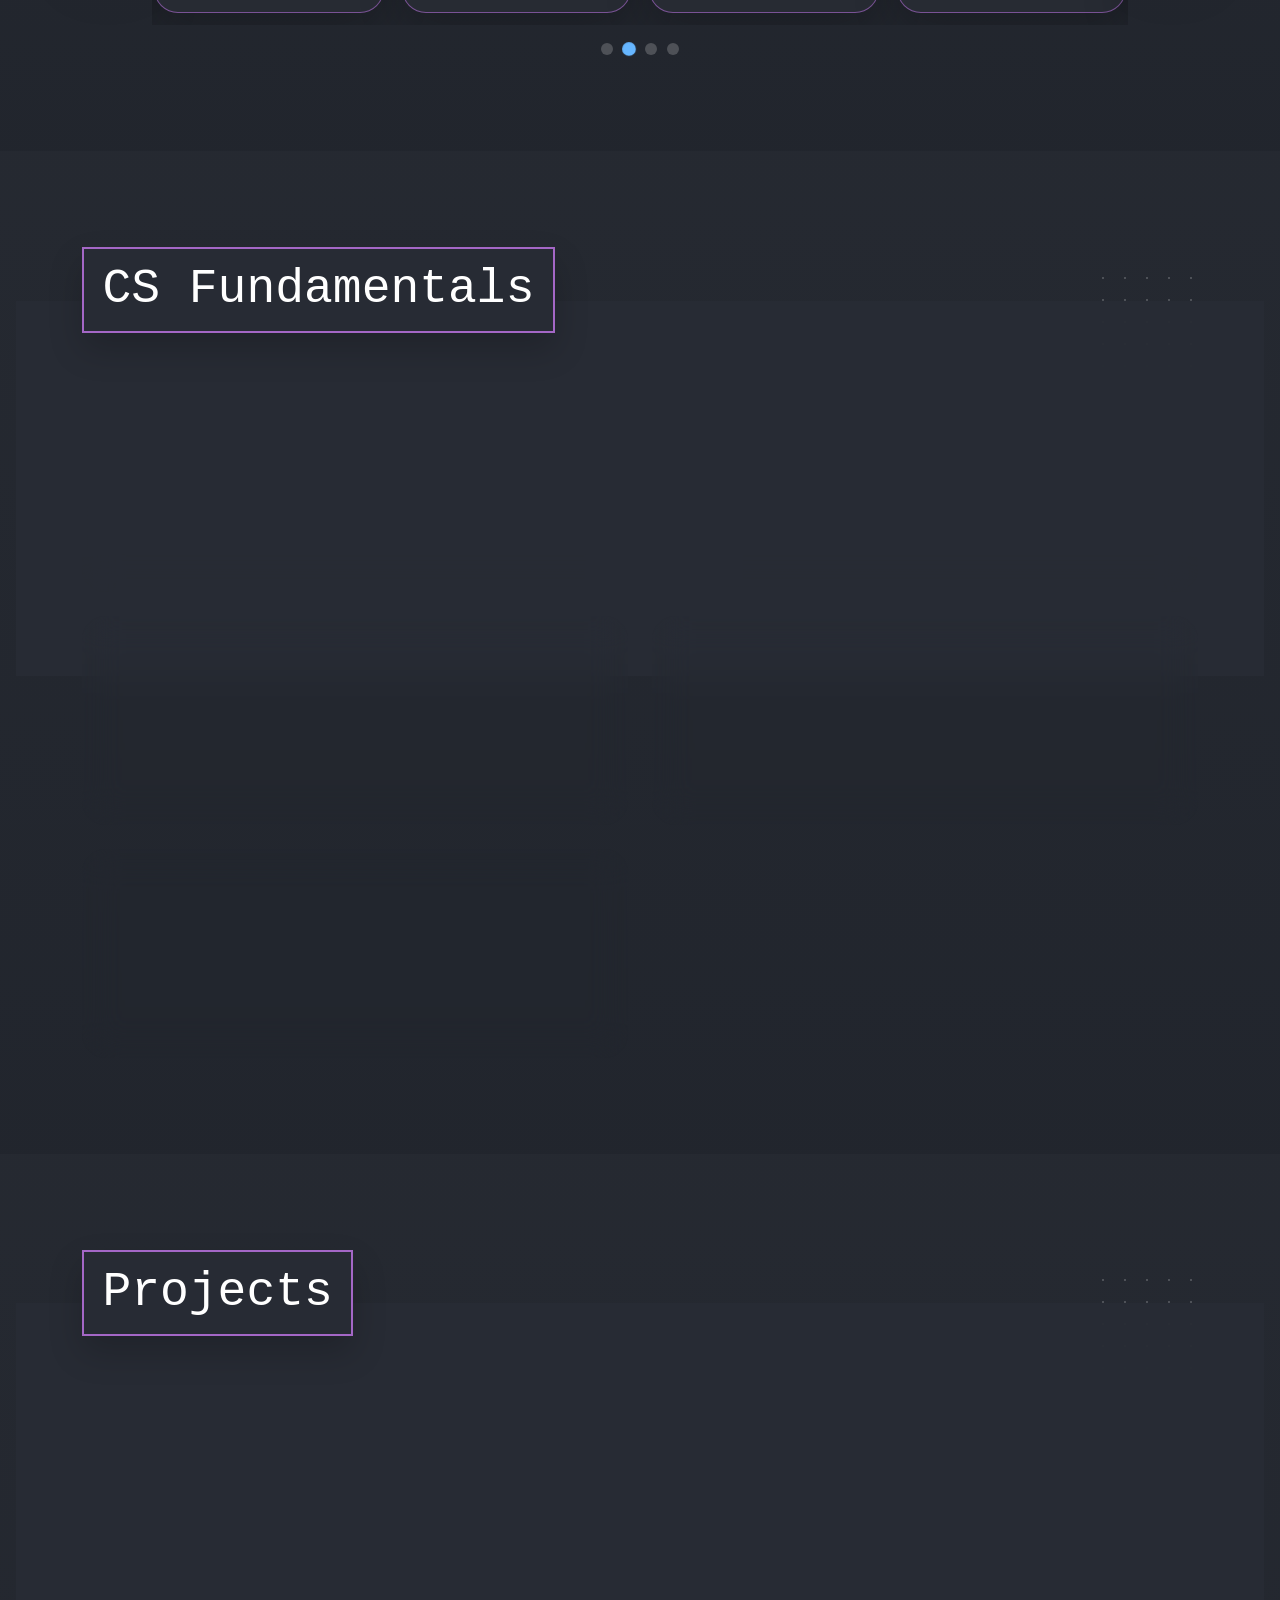
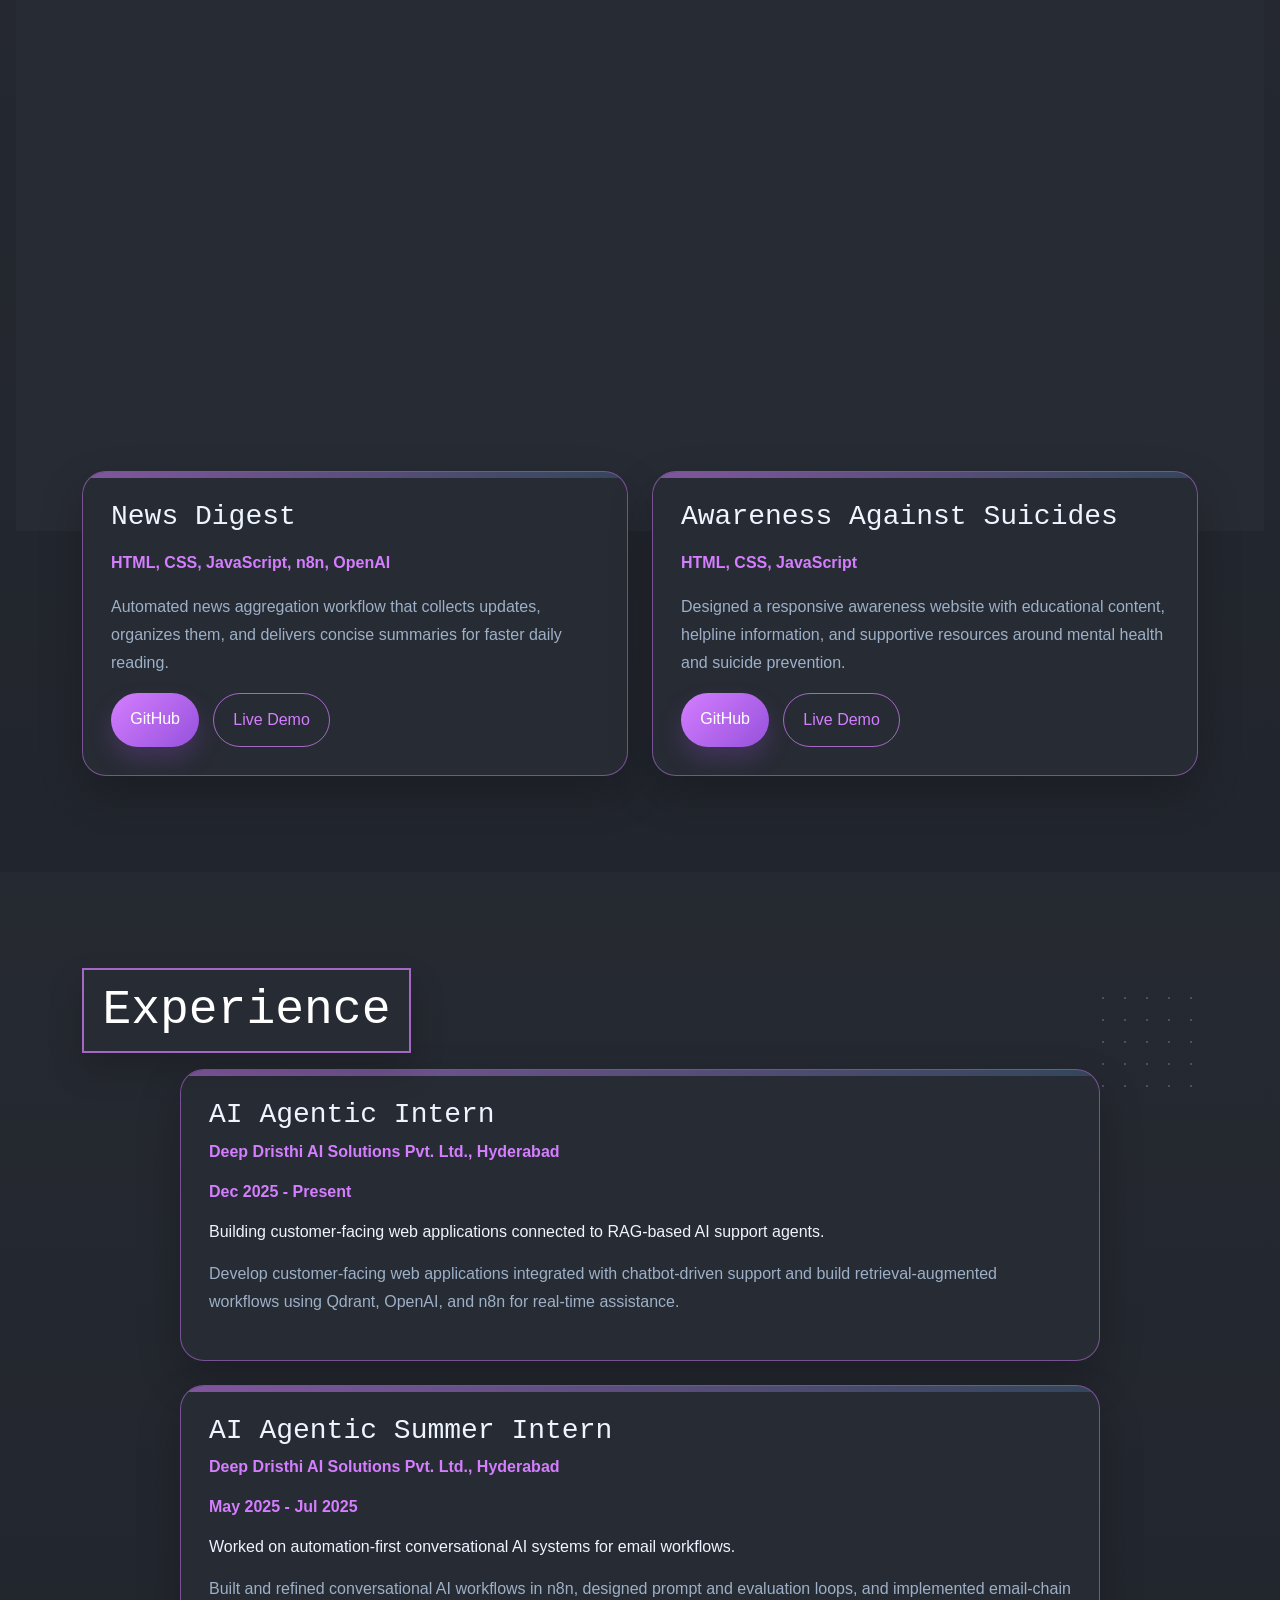
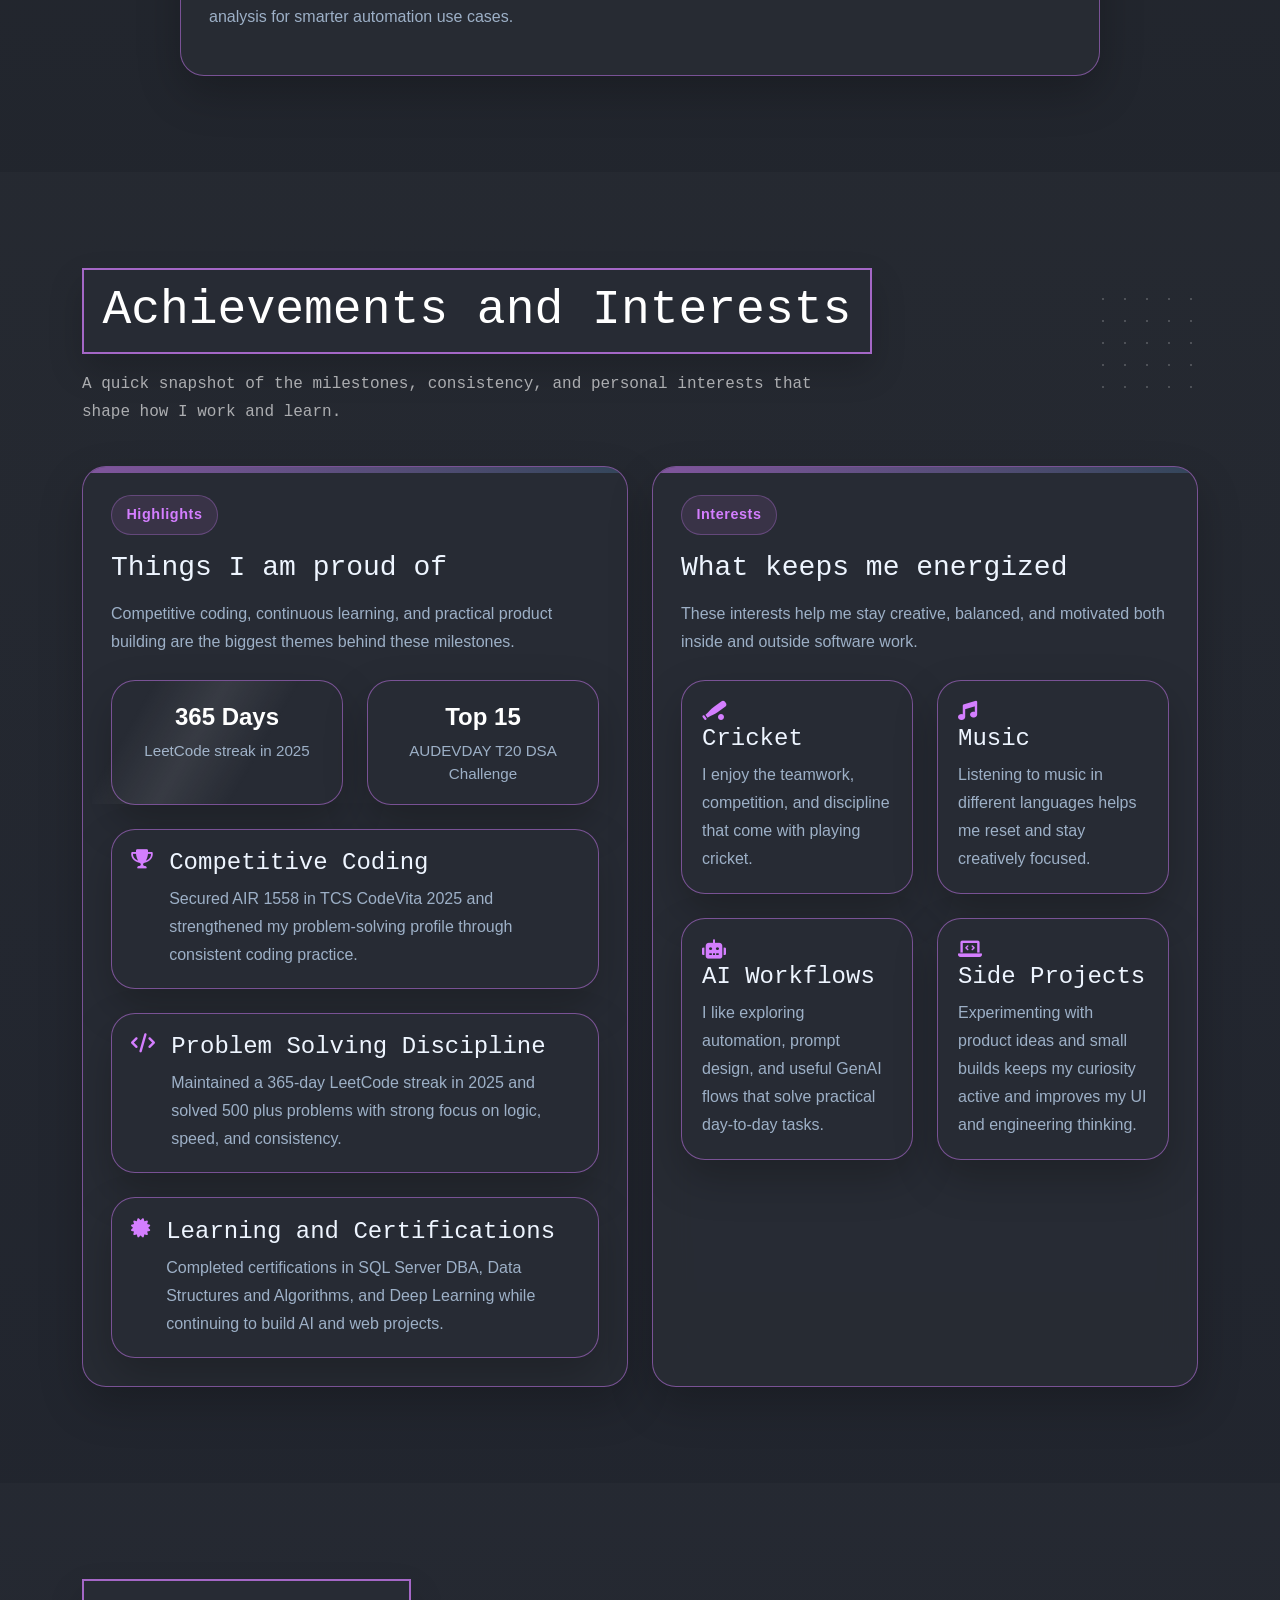
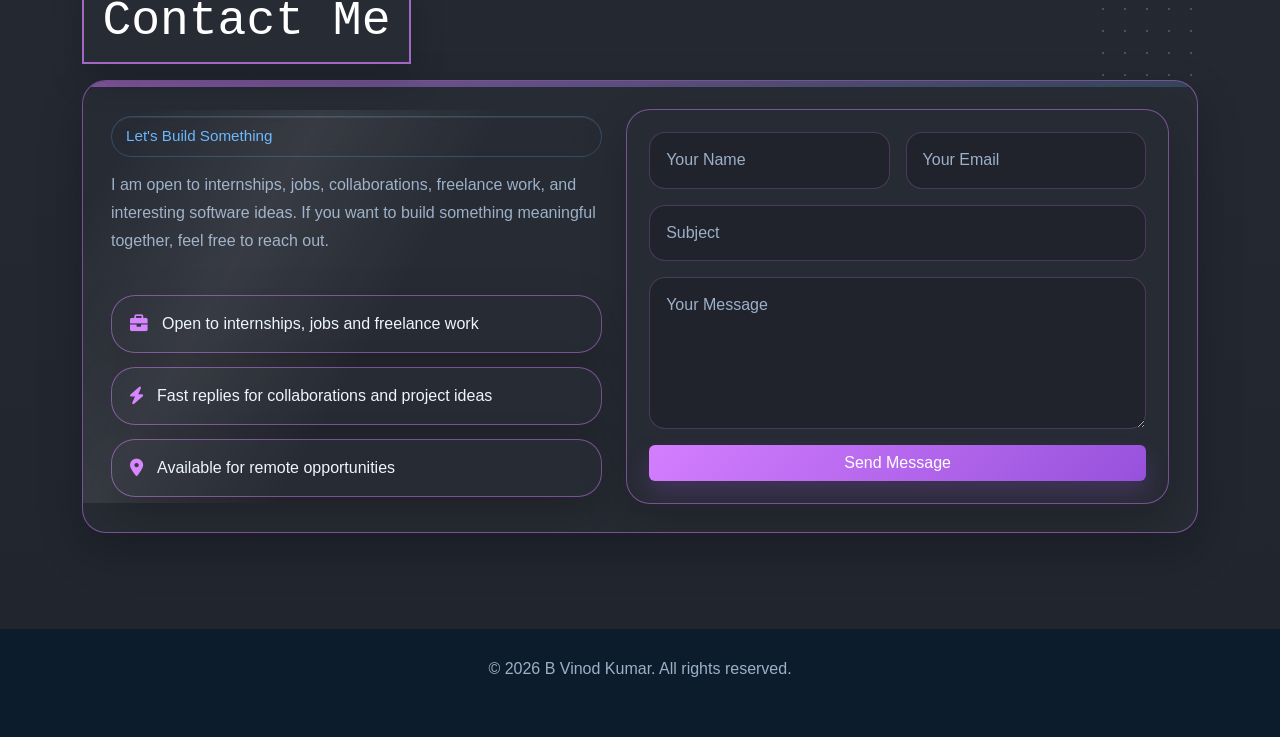
==== commit 6d913b9f: "Update index.html" ====
--- a/client/src/index.html
+++ b/client/src/index.html
@@ -194,7 +194,14 @@
             </div>
             <div class="skill-slide">
               <div class="skill-card"><img src="[data-uri]" alt="n8n icon" class="skill-icon-image" /><span>n8n</span></div>
-              <div class="skill-card"><img src="https://cdn-icons-png.flaticon.com/512/6124/6124995.png" alt="OpenAI icon" class="skill-icon-image" /><span>OpenAI</span></div>
+              <div class="skill-card">
+  <img
+    src="data:image/svg+xml,%3Csvg xmlns='http://www.w3.org/2000/svg' viewBox='0 0 64 64'%3E%3Crect width='64' height='64' rx='14' fill='%230B0F19'/%3E%3Cg fill='none' stroke='%23ffffff' stroke-width='3.2' stroke-linecap='round' stroke-linejoin='round'%3E%3Cpath d='M32 14c4-2.3 9.2-.9 11.5 3.1 1.1 1.9 1.4 4.1 1 6.2 3.8 1 6.5 4.5 6.5 8.5 0 4.6-3.7 8.3-8.3 8.3h-1.1'/%3E%3Cpath d='M46.3 23.3c4 2.3 5.4 7.4 3.1 11.5-1.1 1.9-2.8 3.3-4.8 4l.5 1c2.3 4 .9 9.2-3.1 11.5-4 2.3-9.2.9-11.5-3.1l-.5-1'/%3E%3Cpath d='M30.5 48.2c-2.3 4-7.4 5.4-11.5 3.1-1.9-1.1-3.3-2.8-4-4.8-3.9.5-7.8-1.7-9.3-5.4-1.7-4.3.4-9.1 4.7-10.8l1-.4'/%3E%3Cpath d='M11.4 37.1c-4-2.3-5.4-7.4-3.1-11.5 1.1-1.9 2.8-3.3 4.8-4l-.5-1c-2.3-4-.9-9.2 3.1-11.5 4-2.3 9.2-.9 11.5 3.1l.5 1'/%3E%3Cpath d='M27.1 15.8c2.3-4 7.4-5.4 11.5-3.1 1.9 1.1 3.3 2.8 4 4.8 3.9-.5 7.8 1.7 9.3 5.4 1.7 4.3-.4 9.1-4.7 10.8l-1 .4'/%3E%3Cpath d='M18 24l14-8 14 8v16l-14 8-14-8z'/%3E%3C/g%3E%3C/svg%3E"
+    alt="OpenAI icon"
+    class="skill-icon-image"
+  />
+  <span>OpenAI</span>
+</div>
               <div class="skill-card"><img src="https://cdn-icons-png.flaticon.com/512/13617/13617210.png" alt="RAG icon" class="skill-icon-image" /><span>RAG</span></div>
              <div class="skill-card">
   <img
@@ -439,9 +446,9 @@
         <div class="contact-shell-grid">
           <div class="contact-copy">
             <span class="eyebrow">Let's Build Something</span>
-            <p class="contact-intro">I am open to internships, collaborations, freelance work, and interesting software ideas. If you want to build something meaningful together, feel free to reach out.</p>
+            <p class="contact-intro">I am open to internships, jobs, collaborations, freelance work, and interesting software ideas. If you want to build something meaningful together, feel free to reach out.</p>
             <div class="contact-highlights">
-              <div class="contact-highlight"><i class="fas fa-briefcase"></i><span>Open to internships and freelance work</span></div>
+              <div class="contact-highlight"><i class="fas fa-briefcase"></i><span>Open to internships, jobs and freelance work</span></div>
               <div class="contact-highlight"><i class="fas fa-bolt"></i><span>Fast replies for collaborations and project ideas</span></div>
               <div class="contact-highlight"><i class="fas fa-location-dot"></i><span>Available for remote opportunities</span></div>
             </div>
